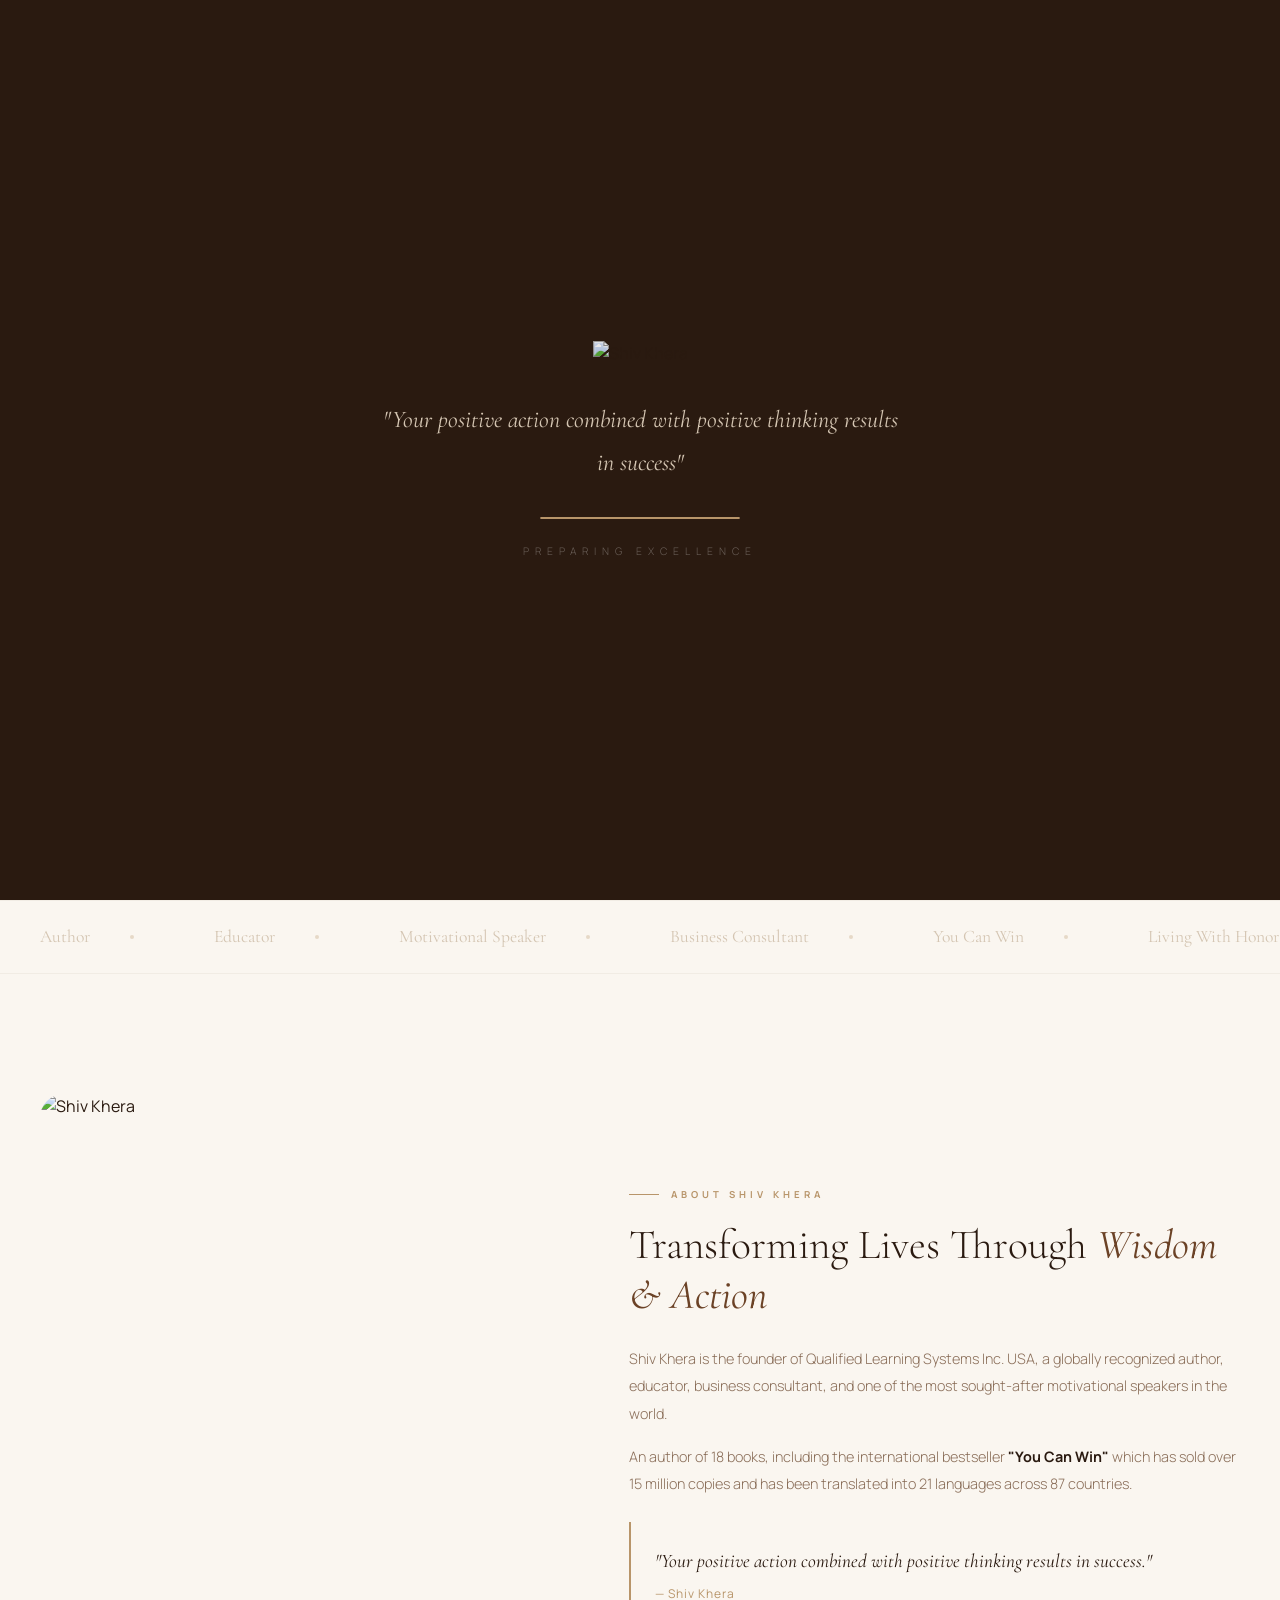
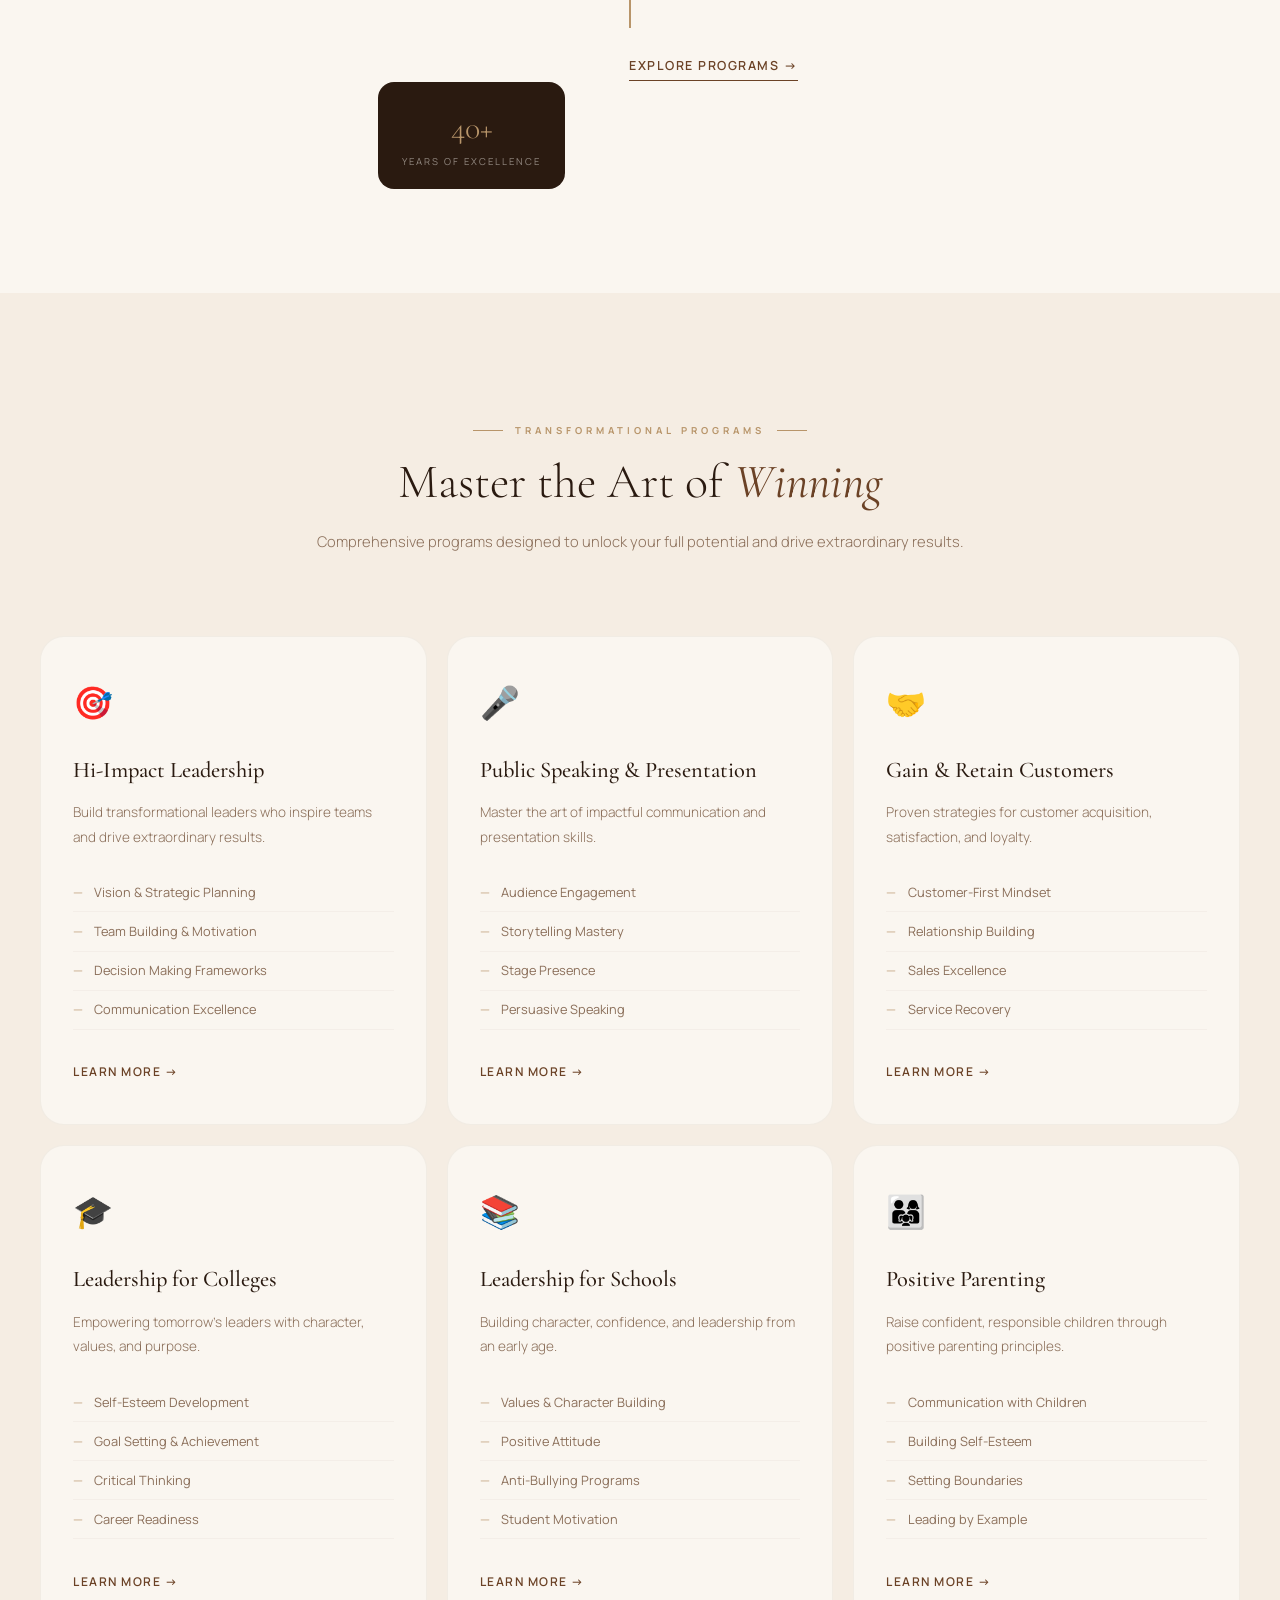
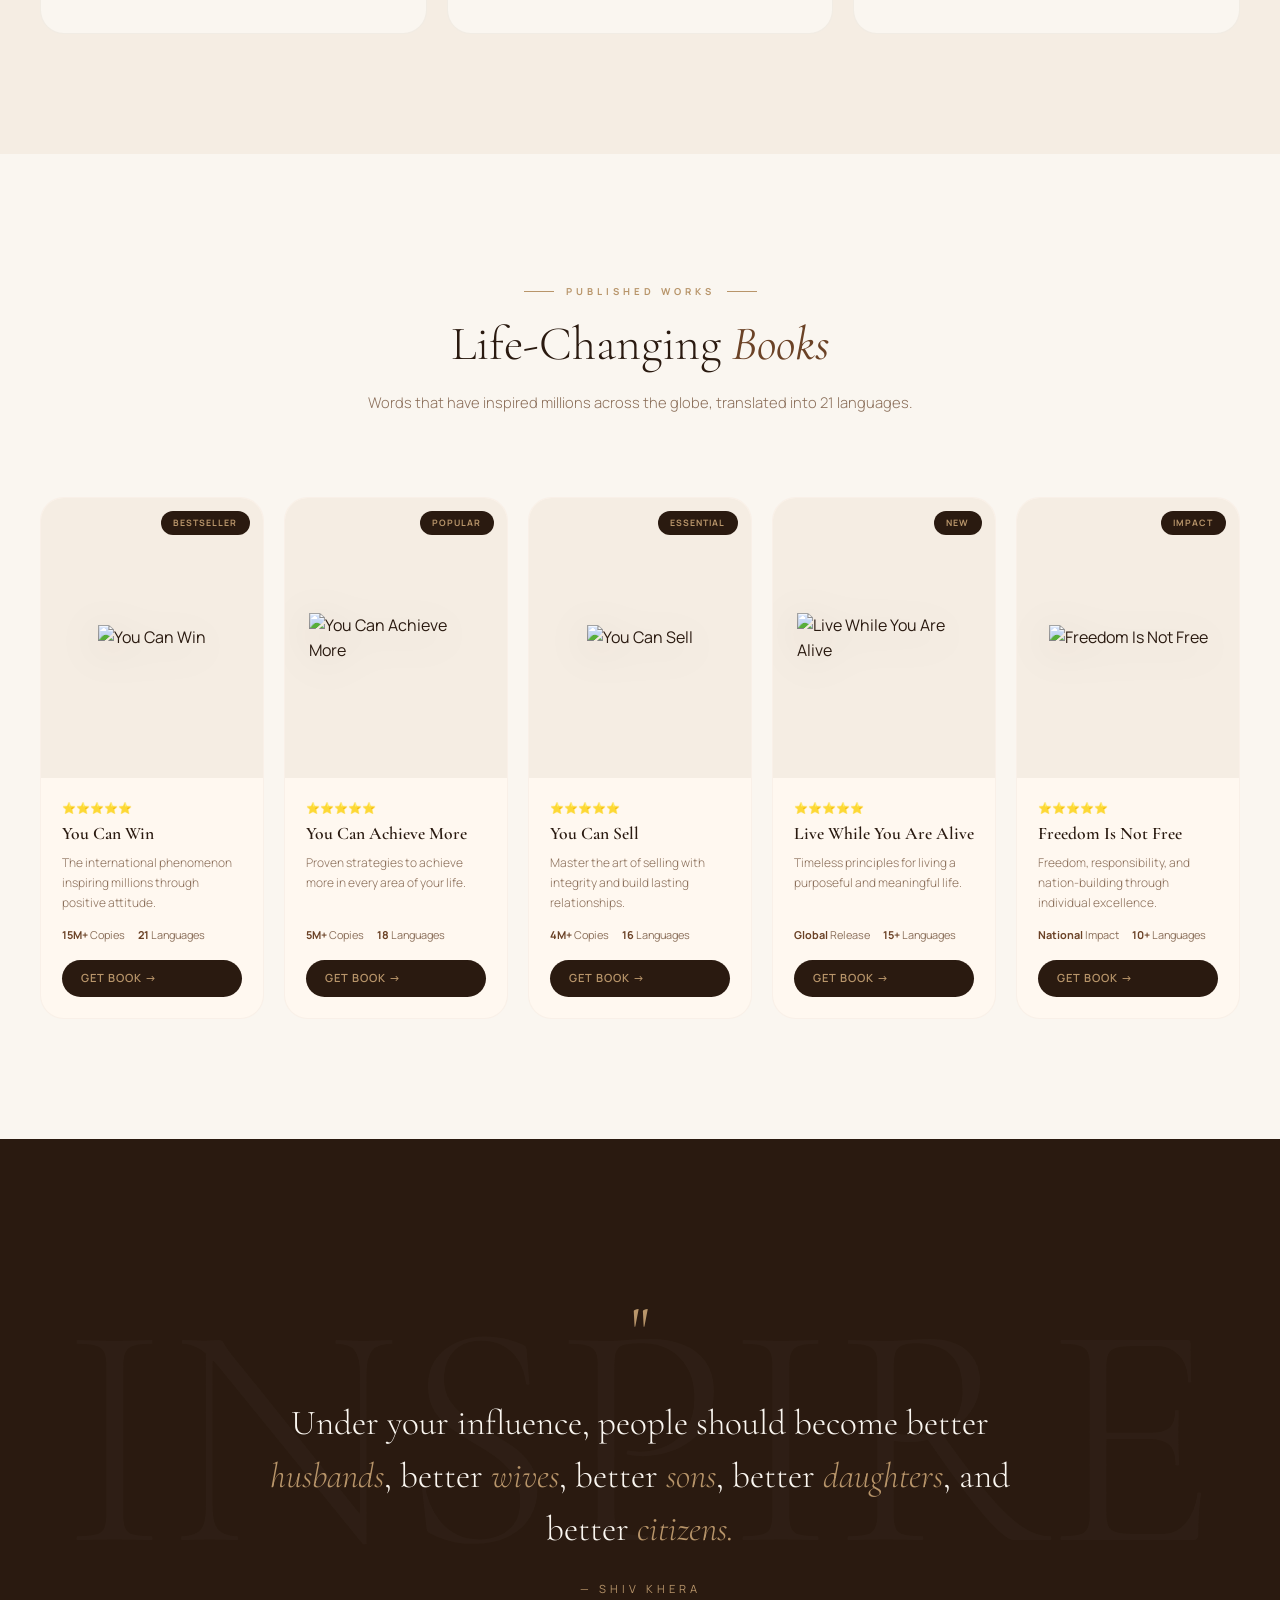
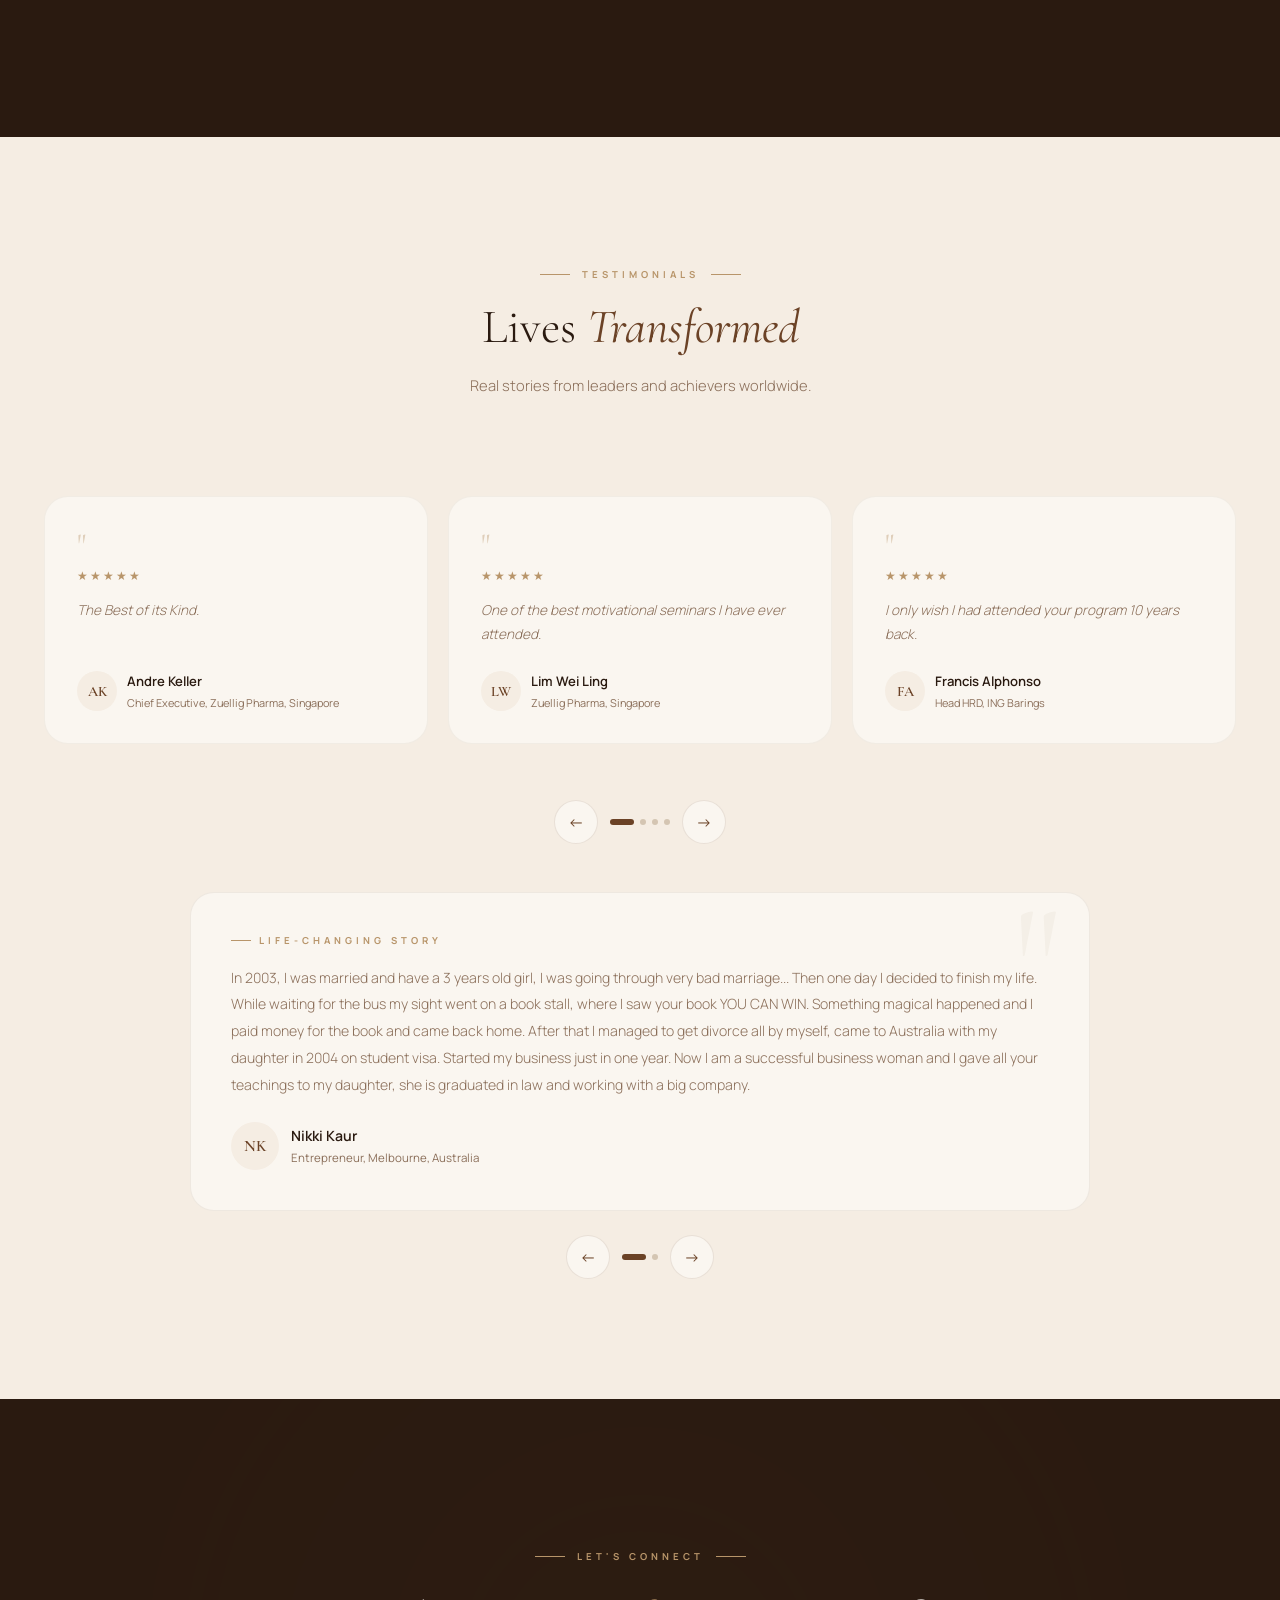
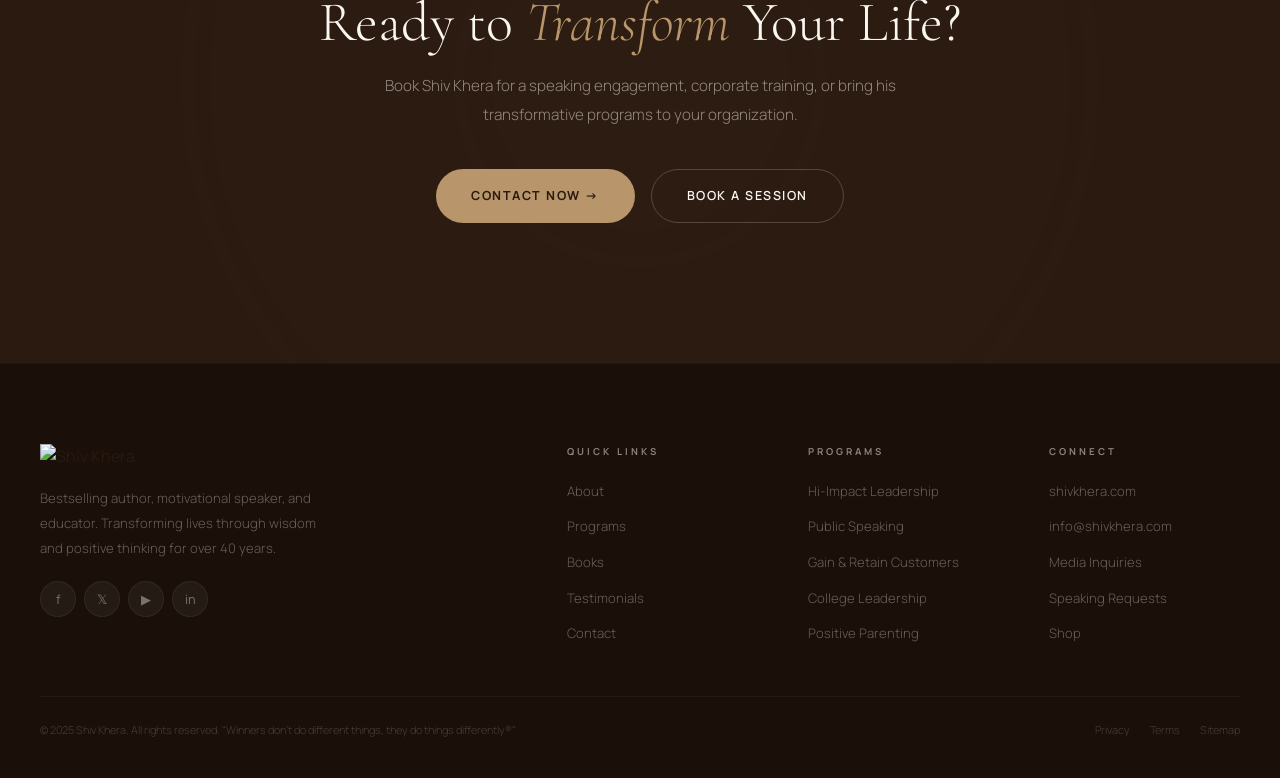
==== index.html @ dc1f29fc "Create index.html" ====
<!DOCTYPE html>
<html lang="en">
<head>
    <title>Shiv Khera - Transform Your Future</title>
    <meta charset="UTF-8">
    <meta name="viewport" content="width=device-width, initial-scale=1.0">
    <link href="https://fonts.googleapis.com/css2?family=Cormorant+Garamond:ital,wght@0,300;0,400;0,500;0,600;0,700;1,300;1,400;1,500&family=Manrope:wght@200;300;400;500;600;700;800&display=swap" rel="stylesheet">
<style>
*{margin:0;padding:0;box-sizing:border-box}
:root{
    --cream:#FAF6F0;--warm-white:#FFF8F0;--ivory:#F5EDE3;
    --tan:#E8DDD0;--sand:#D4C5B2;--caramel:#B8956A;
    --gold:#C9A96E;--copper:#A0744F;--chocolate:#6B4226;
    --dark-choc:#3D2517;--espresso:#2A1A10;--black-bean:#1A0F09;
    --text-dark:#2A1A10;--text-mid:#6B4226;--text-light:#8B6F5A;
    --accent:#C9A96E;
    --radius-sm:8px;--radius-md:16px;--radius-lg:24px;--radius-xl:40px
}
html{scroll-behavior:smooth}
body{font-family:'Manrope',sans-serif;background:var(--cream);color:var(--text-dark);overflow-x:hidden;line-height:1.6;-webkit-font-smoothing:antialiased}
::selection{background:rgba(107,66,38,.2);color:var(--espresso)}
::-webkit-scrollbar{width:6px}
::-webkit-scrollbar-track{background:var(--cream)}
::-webkit-scrollbar-thumb{background:var(--sand);border-radius:3px}
::-webkit-scrollbar-thumb:hover{background:var(--caramel)}

/* LOADING */
.loading-screen{position:fixed;top:0;left:0;width:100%;height:100vh;background:var(--espresso);display:flex;align-items:center;justify-content:center;z-index:99999;transition:opacity 1s ease .5s, visibility 1s ease .5s}
.loading-screen.done{opacity:0;visibility:hidden}
.loading-content{text-align:center;max-width:600px;padding:2rem}
.loading-logo{margin-bottom:2rem;opacity:.9}
.loading-logo img{height:50px}
.loading-quote{font-family:'Cormorant Garamond',serif;font-size:clamp(1rem,2.5vw,1.5rem);font-weight:400;color:var(--sand);font-style:italic;line-height:1.8;margin-bottom:2rem;min-height:3rem;transition:opacity .3s}
.loading-bar-wrap{width:200px;height:2px;background:rgba(255,255,255,.1);border-radius:10px;overflow:hidden;margin:0 auto 1.5rem}
.loading-bar{height:100%;background:var(--caramel);width:0%;border-radius:10px;transition:width 5s cubic-bezier(.4,0,.2,1)}
.loading-label{font-size:.65rem;color:rgba(255,255,255,.3);letter-spacing:6px;text-transform:uppercase;font-weight:300}

/* SCROLL PROGRESS */
.scroll-progress{position:fixed;top:0;left:0;height:2px;background:var(--caramel);z-index:100001;width:0%;transition:width .1s}

/* CUSTOM CURSOR */
.cursor-ring{width:32px;height:32px;border:1px solid var(--chocolate);border-radius:50%;position:fixed;pointer-events:none;z-index:99997;transition:transform .2s,opacity .2s,border-color .2s;opacity:.5}
.cursor-dot{width:5px;height:5px;background:var(--chocolate);border-radius:50%;position:fixed;pointer-events:none;z-index:99998}
@media(hover:none){.cursor-ring,.cursor-dot{display:none}}

/* HEADER */
header{position:fixed;width:100%;top:0;z-index:10000;padding:0;transition:all .4s}
header.scrolled{background:rgba(250,246,240,.95);backdrop-filter:blur(20px);-webkit-backdrop-filter:blur(20px);border-bottom:1px solid rgba(107,66,38,.08)}
.header-inner{max-width:1400px;margin:0 auto;display:flex;align-items:center;justify-content:space-between;padding:1.2rem 2.5rem;transition:padding .4s}
header.scrolled .header-inner{padding:.8rem 2.5rem}
.logo a{display:flex;align-items:center;text-decoration:none}
.logo img{height:32px;transition:all .3s}
header.scrolled .logo img{height:28px}
.nav-links{display:flex;align-items:center;gap:0}
.nav-link{color:var(--text-dark);text-decoration:none;font-size:.78rem;font-weight:500;letter-spacing:1.5px;text-transform:uppercase;padding:.6rem 1rem;position:relative;transition:all .3s;cursor:pointer;background:none;border:none;font-family:inherit;display:flex;align-items:center;gap:4px}
.nav-link::after{content:'';position:absolute;bottom:0;left:1rem;right:1rem;height:1px;background:var(--chocolate);transform:scaleX(0);transition:transform .3s;transform-origin:left}
.nav-link:hover{color:var(--chocolate)}
.nav-link:hover::after{transform:scaleX(1)}
.nav-arrow{font-size:.45rem;transition:transform .3s;opacity:.5}
.nav-item{position:relative}
.nav-item.dd-open .nav-arrow{transform:rotate(180deg)}
.nav-item.dd-open .nav-link{color:var(--chocolate)}

/* Dropdown */
.nav-dropdown{position:absolute;top:100%;left:50%;transform:translateX(-50%) translateY(8px);min-width:240px;background:var(--cream);border:1px solid rgba(107,66,38,.1);border-radius:var(--radius-md);padding:8px;opacity:0;visibility:hidden;pointer-events:none;transition:all .3s;box-shadow:0 20px 60px rgba(42,26,16,.1);z-index:10001}
.nav-dropdown::before{content:'';position:absolute;top:-10px;left:0;width:100%;height:10px}
.nav-item.dd-open>.nav-dropdown{opacity:1;visibility:visible;pointer-events:all;transform:translateX(-50%) translateY(0)}
.dd-link{display:flex;align-items:center;gap:12px;padding:12px 16px;color:var(--text-mid);text-decoration:none;font-size:.82rem;border-radius:10px;transition:all .25s;font-weight:400}
.dd-link:hover{background:rgba(107,66,38,.05);color:var(--espresso);padding-left:20px}
.dd-link-icon{font-size:1rem;width:32px;height:32px;display:flex;align-items:center;justify-content:center;background:rgba(107,66,38,.06);border-radius:8px;flex-shrink:0}
.dd-link-text{display:flex;flex-direction:column}
.dd-link-title{font-weight:600;color:var(--text-dark);font-size:.8rem}
.dd-link-desc{font-size:.65rem;color:var(--text-light);margin-top:2px}
.dd-divider{height:1px;background:rgba(107,66,38,.06);margin:4px 12px}

/* Mega */
.nav-mega{position:fixed;top:60px;left:50%;transform:translateX(-50%) translateY(8px);width:750px;max-width:calc(100vw - 2rem);background:var(--cream);border:1px solid rgba(107,66,38,.08);border-radius:var(--radius-lg);padding:2rem;opacity:0;visibility:hidden;pointer-events:none;transition:all .35s;box-shadow:0 30px 80px rgba(42,26,16,.12);z-index:10001}
.nav-mega::before{content:'';position:absolute;top:-12px;left:0;width:100%;height:12px}
.nav-item.dd-open>.nav-mega{opacity:1;visibility:visible;pointer-events:all;transform:translateX(-50%) translateY(0)}
.mega-grid{display:grid;grid-template-columns:1fr 1fr 1fr;gap:1.5rem}
.mega-col-label{font-size:.6rem;font-weight:700;color:var(--caramel);text-transform:uppercase;letter-spacing:3px;margin-bottom:12px;padding:0 16px}
.mega-cta-box{background:var(--ivory);border-radius:var(--radius-md);padding:1.5rem;display:flex;flex-direction:column;justify-content:center}
.mega-cta-title{font-family:'Cormorant Garamond',serif;font-size:1.1rem;font-weight:600;color:var(--espresso);margin-bottom:.5rem}
.mega-cta-desc{font-size:.72rem;color:var(--text-light);line-height:1.6;margin-bottom:1rem}
.mega-cta-link{color:var(--chocolate);font-size:.75rem;font-weight:600;text-decoration:none;display:inline-flex;align-items:center;gap:6px;transition:gap .3s}
.mega-cta-link:hover{gap:12px}

.header-actions{display:flex;align-items:center;gap:6px}
.header-icon{width:36px;height:36px;border-radius:50%;display:flex;align-items:center;justify-content:center;color:var(--text-dark);text-decoration:none;font-size:.85rem;transition:all .3s;cursor:pointer;background:none;border:none}
.header-icon:hover{background:rgba(107,66,38,.06);color:var(--chocolate)}
.header-btn{padding:.55rem 1.2rem;border-radius:var(--radius-xl);font-weight:600;font-size:.72rem;text-decoration:none;transition:all .3s;letter-spacing:1px;text-transform:uppercase;border:none;cursor:pointer;font-family:inherit}
.header-btn-outline{background:none;color:var(--text-dark);border:1px solid rgba(107,66,38,.2)}
.header-btn-outline:hover{border-color:var(--chocolate);color:var(--chocolate)}
.header-btn-fill{background:var(--espresso);color:var(--cream)}
.header-btn-fill:hover{background:var(--chocolate);transform:translateY(-1px);box-shadow:0 6px 20px rgba(42,26,16,.2)}
.hamburger{width:36px;height:36px;display:none;align-items:center;justify-content:center;cursor:pointer;border:none;background:none;flex-shrink:0;position:relative}
.hamburger span{display:block;width:18px;height:1.5px;background:var(--text-dark);border-radius:2px;transition:all .3s;position:absolute}
.hamburger span:nth-child(1){transform:translateY(-5px)}
.hamburger span:nth-child(3){transform:translateY(5px)}
.hamburger.active span:nth-child(1){transform:rotate(45deg)}
.hamburger.active span:nth-child(2){opacity:0}
.hamburger.active span:nth-child(3){transform:rotate(-45deg)}

@media(max-width:1100px){
    .nav-links{display:none!important}
    .hamburger{display:flex!important}
    .header-btn-outline{display:none}
}
@media(max-width:480px){
    .header-inner{padding:1rem 1.2rem}
    .header-btn-fill{font-size:.65rem;padding:.5rem 1rem}
}

/* MOBILE MENU */
.mobile-menu{position:fixed;top:0;left:0;width:100%;height:100vh;background:var(--cream);z-index:9999;display:none;opacity:0;transition:opacity .4s;overflow-y:auto;padding:100px 2rem 2rem}
.mobile-menu.active{display:block;opacity:1}
.mob-list{list-style:none;max-width:500px;margin:0 auto}
.mob-item{border-bottom:1px solid rgba(107,66,38,.06)}
.mob-link{display:flex;align-items:center;justify-content:space-between;padding:18px 0;color:var(--text-dark);text-decoration:none;font-family:'Cormorant Garamond',serif;font-size:1.6rem;font-weight:500;transition:color .3s;cursor:pointer}
.mob-link:hover{color:var(--chocolate)}
.mob-arrow{font-size:.7rem;color:var(--text-light);transition:transform .3s}
.mob-item.open .mob-arrow{transform:rotate(180deg);color:var(--chocolate)}
.mob-sub{list-style:none;max-height:0;overflow:hidden;transition:max-height .4s;padding-left:.5rem}
.mob-item.open .mob-sub{max-height:600px}
.mob-sub-link{display:flex;align-items:center;gap:10px;padding:10px 0;color:var(--text-light);text-decoration:none;font-size:.9rem;font-family:'Manrope',sans-serif;font-weight:400;transition:all .3s}
.mob-sub-link:hover{color:var(--chocolate);transform:translateX(6px)}
.mob-sub-icon{font-size:1rem;width:28px;text-align:center}
.mob-bottom{max-width:500px;margin:2rem auto 0;display:flex;flex-direction:column;gap:12px}
.mob-auth{display:flex;gap:10px}
.mob-auth .btn-full{flex:1;text-align:center;justify-content:center}

/* HERO */
.hero{min-height:100vh;display:flex;position:relative;overflow:hidden;background:var(--espresso)}
.hero-media{position:absolute;top:0;left:0;width:100%;height:100%;z-index:0}
.hero-media iframe{position:absolute;top:50%;left:50%;width:300vw;height:300vh;transform:translate(-50%,-50%);pointer-events:none}
.hero-overlay{position:absolute;top:0;left:0;width:100%;height:100%;z-index:1}
.hero-overlay-1{background:linear-gradient(180deg,rgba(26,15,9,.3) 0%,rgba(26,15,9,.15) 30%,rgba(26,15,9,.2) 60%,rgba(26,15,9,.65) 85%,rgba(26,15,9,.95) 100%)}
.hero-overlay-2{background:radial-gradient(ellipse at center,transparent 40%,rgba(26,15,9,.2) 100%)}

.hero-content{position:relative;z-index:10;max-width:1400px;width:100%;margin:0 auto;padding:0 2.5rem;display:flex;align-items:flex-end;justify-content:flex-start;padding-bottom:8vh;min-height:100vh}
.hero-text-block{max-width:700px}
.hero-eyebrow{display:inline-flex;align-items:center;gap:10px;margin-bottom:1.5rem;opacity:0;animation:fadeSlide .8s ease forwards .3s}
.hero-eyebrow-line{width:40px;height:1px;background:var(--caramel)}
.hero-eyebrow-text{font-size:.65rem;font-weight:600;letter-spacing:4px;text-transform:uppercase;color:var(--caramel)}
.hero h1{font-family:'Cormorant Garamond',serif;font-size:clamp(2.2rem,5.5vw,4.5rem);font-weight:300;line-height:1.15;color:var(--cream);margin-bottom:1.5rem;opacity:0;animation:fadeSlide .8s ease forwards .5s}
.hero h1 em{font-style:italic;color:var(--caramel);font-weight:400}
.hero-desc{font-size:clamp(.85rem,1.3vw,.95rem);color:rgba(250,246,240,.6);line-height:1.9;margin-bottom:2rem;max-width:500px;opacity:0;animation:fadeSlide .8s ease forwards .7s;font-weight:300}
.hero-cta-row{display:flex;gap:1rem;flex-wrap:wrap;margin-bottom:3rem;opacity:0;animation:fadeSlide .8s ease forwards .9s}
.btn-hero-primary{padding:.9rem 2rem;background:var(--caramel);color:var(--espresso);border-radius:var(--radius-xl);font-weight:600;font-size:.78rem;letter-spacing:1.5px;text-transform:uppercase;text-decoration:none;transition:all .4s;border:none;cursor:pointer;font-family:inherit;display:inline-flex;align-items:center;gap:8px}
.btn-hero-primary:hover{background:var(--cream);transform:translateY(-2px);box-shadow:0 12px 40px rgba(0,0,0,.3)}
.btn-hero-outline{padding:.9rem 2rem;background:none;color:var(--cream);border:1px solid rgba(250,246,240,.25);border-radius:var(--radius-xl);font-weight:500;font-size:.78rem;letter-spacing:1.5px;text-transform:uppercase;text-decoration:none;transition:all .4s;cursor:pointer;font-family:inherit;display:inline-flex;align-items:center;gap:8px}
.btn-hero-outline:hover{border-color:var(--caramel);color:var(--caramel);transform:translateY(-2px)}

.hero-stats-row{display:flex;gap:2.5rem;opacity:0;animation:fadeSlide .8s ease forwards 1.1s}
.hero-stat{text-align:left}
.hero-stat-num{font-family:'Cormorant Garamond',serif;font-size:clamp(1.5rem,3vw,2.2rem);font-weight:300;color:var(--caramel);display:block;line-height:1}
.hero-stat-label{font-size:.65rem;color:rgba(250,246,240,.4);letter-spacing:1px;text-transform:uppercase;font-weight:400;margin-top:4px}
.hero-stat+.hero-stat{padding-left:2.5rem;border-left:1px solid rgba(250,246,240,.1)}

@keyframes fadeSlide{from{opacity:0;transform:translateY(30px)}to{opacity:1;transform:translateY(0)}}

/* MARQUEE */
.marquee-strip{padding:22px 0;border-top:1px solid rgba(107,66,38,.06);border-bottom:1px solid rgba(107,66,38,.06);overflow:hidden;background:var(--cream)}
.marquee-track{display:flex;animation:marqueeScroll 40s linear infinite;width:max-content}
.marquee-word{padding:0 2.5rem;font-family:'Cormorant Garamond',serif;font-size:1.1rem;font-weight:400;color:var(--sand);display:flex;align-items:center;gap:2.5rem;white-space:nowrap;transition:color .3s}
.marquee-word:hover{color:var(--chocolate)}
.marquee-dot{width:4px;height:4px;background:var(--caramel);border-radius:50%;opacity:.3}
@keyframes marqueeScroll{0%{transform:translateX(0)}100%{transform:translateX(-50%)}}

/* SECTION COMMON */
.section{padding:120px 2.5rem;position:relative}
.section-header{text-align:center;max-width:650px;margin:0 auto 5rem}
.section-eyebrow{display:inline-flex;align-items:center;gap:12px;font-size:.6rem;font-weight:700;color:var(--caramel);text-transform:uppercase;letter-spacing:4px;margin-bottom:1rem}
.section-eyebrow-line{width:30px;height:1px;background:var(--caramel)}
.section-title{font-family:'Cormorant Garamond',serif;font-size:clamp(1.8rem,4vw,3rem);font-weight:300;color:var(--text-dark);margin-bottom:1rem;line-height:1.2}
.section-title em{font-style:italic;color:var(--chocolate);font-weight:400}
.section-desc{font-size:.92rem;color:var(--text-light);line-height:1.9;font-weight:300}

/* ABOUT */
.about-section{background:var(--cream)}
.about-grid{max-width:1200px;margin:0 auto;display:grid;grid-template-columns:5fr 6fr;gap:80px;align-items:center}
.about-img-wrap{position:relative}
.about-img{border-radius:var(--radius-lg);overflow:hidden;aspect-ratio:3/4}
.about-img img{width:100%;height:100%;object-fit:cover;object-position:top;transition:transform .6s}
.about-img:hover img{transform:scale(1.03)}
.about-badge{position:absolute;bottom:-16px;right:-16px;background:var(--espresso);color:var(--cream);border-radius:var(--radius-md);padding:20px 24px;text-align:center}
.about-badge-num{font-family:'Cormorant Garamond',serif;font-size:2rem;font-weight:300;color:var(--caramel)}
.about-badge-txt{font-size:.6rem;letter-spacing:2px;text-transform:uppercase;color:rgba(250,246,240,.5);font-weight:400}
.about-eyebrow{display:flex;align-items:center;gap:12px;font-size:.6rem;font-weight:700;color:var(--caramel);text-transform:uppercase;letter-spacing:4px;margin-bottom:1.2rem}
.about-eyebrow-line{width:30px;height:1px;background:var(--caramel)}
.about-heading{font-family:'Cormorant Garamond',serif;font-size:clamp(1.6rem,3.5vw,2.6rem);font-weight:300;color:var(--text-dark);margin-bottom:1.5rem;line-height:1.2}
.about-heading em{font-style:italic;color:var(--chocolate);font-weight:400}
.about-body{font-size:.9rem;color:var(--text-light);line-height:1.9;margin-bottom:1rem;font-weight:300}
.about-quote-block{padding:1.5rem 0 1.5rem 1.5rem;margin:1.5rem 0;border-left:2px solid var(--caramel)}
.about-quote-block p{font-family:'Cormorant Garamond',serif;font-size:1.2rem;font-style:italic;color:var(--text-dark);line-height:1.6;font-weight:400}
.about-quote-block cite{display:block;margin-top:8px;font-size:.75rem;font-style:normal;color:var(--caramel);letter-spacing:1px}
.btn-underline{display:inline-flex;align-items:center;gap:8px;color:var(--chocolate);font-weight:600;font-size:.78rem;letter-spacing:1.5px;text-transform:uppercase;text-decoration:none;position:relative;padding-bottom:4px;border-bottom:1px solid var(--chocolate);transition:all .3s}
.btn-underline:hover{gap:14px;color:var(--caramel);border-color:var(--caramel)}

/* PROGRAMS */
.programs-section{background:var(--ivory)}
.programs-grid{max-width:1200px;margin:0 auto;display:grid;grid-template-columns:repeat(3,1fr);gap:20px}
.program-card{background:var(--cream);padding:2.5rem 2rem;border-radius:var(--radius-lg);border:1px solid rgba(107,66,38,.06);transition:all .5s;position:relative;overflow:hidden}
.program-card::before{content:'';position:absolute;top:0;left:0;width:100%;height:3px;background:var(--caramel);transform:scaleX(0);transition:transform .5s;transform-origin:left}
.program-card:hover{transform:translateY(-8px);box-shadow:0 24px 64px rgba(42,26,16,.08);border-color:rgba(107,66,38,.12)}
.program-card:hover::before{transform:scaleX(1)}
.program-icon{font-size:2rem;margin-bottom:1.5rem}
.program-title{font-family:'Cormorant Garamond',serif;font-size:1.4rem;font-weight:500;color:var(--text-dark);margin-bottom:.8rem}
.program-desc{color:var(--text-light);line-height:1.8;margin-bottom:1.5rem;font-size:.85rem;font-weight:300}
.program-features{list-style:none;margin-bottom:1.8rem}
.program-features li{padding:.55rem 0;color:var(--text-light);font-size:.8rem;display:flex;align-items:center;gap:.7rem;border-bottom:1px solid rgba(107,66,38,.04);font-weight:400}
.program-features li::before{content:'—';color:var(--caramel);font-weight:300}
.btn-card{display:inline-flex;align-items:center;gap:6px;color:var(--chocolate);font-weight:600;font-size:.75rem;letter-spacing:1.5px;text-transform:uppercase;text-decoration:none;transition:all .3s}
.btn-card:hover{gap:12px;color:var(--caramel)}

/* BOOKS */
.books-section{background:var(--cream)}
.books-grid{max-width:1300px;margin:0 auto;display:grid;grid-template-columns:repeat(5,1fr);gap:20px}
.book-card{background:var(--warm-white);border-radius:var(--radius-lg);overflow:hidden;transition:all .5s;border:1px solid rgba(107,66,38,.04);display:flex;flex-direction:column}
.book-card:hover{transform:translateY(-10px);box-shadow:0 30px 70px rgba(42,26,16,.1);border-color:rgba(107,66,38,.1)}
.book-cover{width:100%;height:280px;overflow:hidden;position:relative;background:var(--ivory);display:flex;align-items:center;justify-content:center;padding:1.5rem}
.book-cover img{max-width:100%;max-height:100%;object-fit:contain;transition:transform .5s;filter:drop-shadow(0 8px 20px rgba(42,26,16,.15))}
.book-card:hover .book-cover img{transform:scale(1.06)}
.book-tag{position:absolute;top:.8rem;right:.8rem;background:var(--espresso);color:var(--caramel);padding:.3rem .8rem;border-radius:var(--radius-xl);font-size:.55rem;font-weight:700;letter-spacing:1px;text-transform:uppercase}
.book-info{padding:1.3rem;flex:1;display:flex;flex-direction:column}
.book-stars{margin-bottom:.4rem;font-size:.7rem;color:var(--caramel)}
.book-name{font-family:'Cormorant Garamond',serif;font-size:1.1rem;font-weight:600;color:var(--text-dark);margin-bottom:.4rem;line-height:1.3}
.book-excerpt{color:var(--text-light);line-height:1.7;margin-bottom:.8rem;font-size:.75rem;flex:1;font-weight:300}
.book-stats{display:flex;gap:.8rem;margin-bottom:1rem;font-size:.68rem;color:var(--text-light);flex-wrap:wrap}
.book-stats strong{color:var(--chocolate)}
.btn-book{display:inline-flex;align-items:center;gap:6px;padding:.6rem 1.2rem;border-radius:var(--radius-xl);background:var(--espresso);color:var(--caramel);font-weight:600;font-size:.7rem;letter-spacing:1px;text-transform:uppercase;text-decoration:none;transition:all .3s;border:none;cursor:pointer;font-family:inherit}
.btn-book:hover{background:var(--chocolate);color:var(--cream);transform:translateY(-1px)}

/* QUOTE SECTION */
.quote-section{padding:140px 2.5rem;background:var(--espresso);text-align:center;position:relative;overflow:hidden}
.quote-watermark{position:absolute;top:50%;left:50%;transform:translate(-50%,-50%);font-family:'Cormorant Garamond',serif;font-size:20rem;font-weight:300;color:rgba(250,246,240,.02);pointer-events:none}
.quote-mark{font-family:'Cormorant Garamond',serif;font-size:4rem;color:var(--caramel);opacity:.3;margin-bottom:1rem}
.quote-text{font-family:'Cormorant Garamond',serif;font-size:clamp(1.3rem,3vw,2.2rem);font-weight:300;line-height:1.5;max-width:800px;margin:0 auto 1.5rem;color:var(--cream);position:relative;z-index:2}
.quote-text em{font-style:italic;color:var(--caramel)}
.quote-cite{font-size:.7rem;color:var(--caramel);letter-spacing:4px;text-transform:uppercase;font-weight:400}

/* TESTIMONIALS */
.testimonials-section{background:var(--ivory)}
.testimonials-wrap{max-width:1200px;margin:0 auto}
.t-carousel{position:relative;overflow:hidden;padding:1rem 0}
.t-track{display:flex;transition:transform .6s cubic-bezier(.4,0,.2,1)}
.t-slide{min-width:100%;display:grid;grid-template-columns:repeat(3,1fr);gap:20px;padding:0 4px}
.t-card{background:var(--cream);padding:2rem;border-radius:var(--radius-lg);border:1px solid rgba(107,66,38,.06);transition:all .4s;display:flex;flex-direction:column}
.t-card:hover{border-color:rgba(107,66,38,.12);box-shadow:0 16px 48px rgba(42,26,16,.06)}
.t-quote-mark{font-family:'Cormorant Garamond',serif;font-size:2rem;color:var(--caramel);opacity:.4;margin-bottom:.3rem;line-height:1}
.t-stars{display:flex;gap:2px;margin-bottom:.8rem}
.t-stars span{color:var(--caramel);font-size:.75rem}
.t-body{font-size:.85rem;color:var(--text-light);line-height:1.8;margin-bottom:1.5rem;font-style:italic;font-weight:300;flex:1}
.t-author{display:flex;align-items:center;gap:10px;margin-top:auto}
.t-avatar{width:40px;height:40px;border-radius:50%;background:var(--ivory);display:flex;align-items:center;justify-content:center;font-family:'Cormorant Garamond',serif;font-size:.9rem;font-weight:600;color:var(--chocolate);flex-shrink:0}
.t-name{font-size:.82rem;font-weight:600;color:var(--text-dark)}
.t-role{font-size:.68rem;color:var(--text-light);margin-top:2px}
.carousel-controls{display:flex;justify-content:center;gap:12px;margin-top:2.5rem;align-items:center}
.carousel-btn{width:44px;height:44px;border-radius:50%;background:var(--cream);border:1px solid rgba(107,66,38,.12);color:var(--chocolate);display:flex;align-items:center;justify-content:center;cursor:pointer;transition:all .3s;font-size:1rem;font-family:inherit}
.carousel-btn:hover{background:var(--espresso);color:var(--caramel);border-color:var(--espresso)}
.carousel-dots{display:flex;gap:6px;align-items:center}
.carousel-dot{width:6px;height:6px;border-radius:50%;background:var(--sand);cursor:pointer;transition:all .3s}
.carousel-dot.active{background:var(--chocolate);width:24px;border-radius:3px}

/* FEATURED TESTIMONIAL */
.featured-t{max-width:900px;margin:3rem auto 0;background:var(--cream);border-radius:var(--radius-lg);border:1px solid rgba(107,66,38,.08);padding:2.5rem;position:relative;overflow:hidden}
.featured-t::before{content:'"';position:absolute;top:-10px;right:30px;font-family:'Cormorant Garamond',serif;font-size:10rem;color:rgba(107,66,38,.04);line-height:1;pointer-events:none}
.ft-label{font-size:.6rem;font-weight:700;color:var(--caramel);letter-spacing:4px;text-transform:uppercase;margin-bottom:1rem;display:flex;align-items:center;gap:8px}
.ft-label::before{content:'';width:20px;height:1px;background:var(--caramel)}
.ft-body{font-size:.88rem;color:var(--text-light);line-height:1.9;margin-bottom:1.5rem;font-weight:300;position:relative;z-index:1}
.ft-author{display:flex;align-items:center;gap:12px;position:relative;z-index:1}
.ft-avatar{width:48px;height:48px;border-radius:50%;background:var(--ivory);display:flex;align-items:center;justify-content:center;font-family:'Cormorant Garamond',serif;font-size:1rem;font-weight:600;color:var(--chocolate)}
.ft-name{font-size:.88rem;font-weight:600;color:var(--text-dark)}
.ft-role{font-size:.72rem;color:var(--text-light);margin-top:2px}
.ft-carousel{position:relative;overflow:hidden}
.ft-track{display:flex;transition:transform .6s cubic-bezier(.4,0,.2,1)}
.ft-slide{min-width:100%}

/* CTA */
.cta-section{padding:140px 2.5rem;background:var(--espresso);text-align:center;position:relative;overflow:hidden}
.cta-glow{position:absolute;width:500px;height:500px;border-radius:50%;background:var(--caramel);filter:blur(250px);opacity:.06;top:50%;left:50%;transform:translate(-50%,-50%);pointer-events:none}
.cta-inner{position:relative;z-index:2}
.cta-eyebrow{display:inline-flex;align-items:center;gap:12px;font-size:.6rem;font-weight:700;color:var(--caramel);text-transform:uppercase;letter-spacing:4px;margin-bottom:1.5rem;justify-content:center}
.cta-eyebrow-line{width:30px;height:1px;background:var(--caramel)}
.cta-heading{font-family:'Cormorant Garamond',serif;font-size:clamp(2rem,4.5vw,3.5rem);font-weight:300;color:var(--cream);margin-bottom:1rem;line-height:1.2}
.cta-heading em{font-style:italic;color:var(--caramel)}
.cta-desc{font-size:.95rem;color:rgba(250,246,240,.5);margin-bottom:2.5rem;max-width:520px;margin-left:auto;margin-right:auto;line-height:1.9;font-weight:300}
.cta-btns{display:flex;gap:1rem;justify-content:center;flex-wrap:wrap}
.btn-cta-primary{padding:1rem 2.2rem;background:var(--caramel);color:var(--espresso);border-radius:var(--radius-xl);font-weight:700;font-size:.78rem;letter-spacing:1.5px;text-transform:uppercase;text-decoration:none;transition:all .4s;border:none;cursor:pointer;font-family:inherit;display:inline-flex;align-items:center;gap:8px}
.btn-cta-primary:hover{background:var(--cream);transform:translateY(-2px);box-shadow:0 12px 40px rgba(0,0,0,.3)}
.btn-cta-outline{padding:1rem 2.2rem;background:none;color:var(--cream);border:1px solid rgba(250,246,240,.2);border-radius:var(--radius-xl);font-weight:600;font-size:.78rem;letter-spacing:1.5px;text-transform:uppercase;text-decoration:none;transition:all .4s;cursor:pointer;font-family:inherit;display:inline-flex;align-items:center;gap:8px}
.btn-cta-outline:hover{border-color:var(--caramel);color:var(--caramel);transform:translateY(-2px)}

/* FOOTER */
footer{background:var(--black-bean);padding:80px 2.5rem 40px;border-top:1px solid rgba(201,169,110,.04)}
.footer-grid{max-width:1200px;margin:0 auto;display:grid;grid-template-columns:2.5fr 1fr 1fr 1fr;gap:50px;margin-bottom:50px}
.footer-brand{max-width:300px}
.footer-logo-img{height:36px;margin-bottom:16px}
.footer-about{font-size:.82rem;color:rgba(250,246,240,.35);line-height:1.9;margin-bottom:20px;font-weight:300}
.footer-social{display:flex;gap:8px}
.footer-social a{width:36px;height:36px;border-radius:50%;background:rgba(250,246,240,.05);display:flex;align-items:center;justify-content:center;color:rgba(250,246,240,.4);text-decoration:none;font-size:.8rem;transition:all .3s;border:1px solid rgba(250,246,240,.06)}
.footer-social a:hover{background:var(--caramel);color:var(--espresso);border-color:var(--caramel)}
.footer-col h4{font-size:.6rem;font-weight:700;color:rgba(250,246,240,.5);letter-spacing:3px;text-transform:uppercase;margin-bottom:18px}
.footer-col ul{list-style:none;display:flex;flex-direction:column;gap:10px}
.footer-col a{color:rgba(250,246,240,.35);text-decoration:none;font-size:.82rem;transition:color .3s;font-weight:300}
.footer-col a:hover{color:var(--caramel)}
.footer-divider{max-width:1200px;margin:0 auto;height:1px;background:rgba(250,246,240,.04);margin-bottom:24px}
.footer-bottom{max-width:1200px;margin:0 auto;display:flex;align-items:center;justify-content:space-between;flex-wrap:wrap;gap:12px}
.footer-bottom p{font-size:.68rem;color:rgba(250,246,240,.2);font-weight:300}
.footer-bottom-links{display:flex;gap:20px}
.footer-bottom-links a{font-size:.68rem;color:rgba(250,246,240,.2);text-decoration:none;transition:color .3s;font-weight:300}
.footer-bottom-links a:hover{color:var(--caramel)}

/* BACK TO TOP */
.back-to-top{position:fixed;bottom:32px;right:32px;width:42px;height:42px;border-radius:50%;background:var(--cream);border:1px solid rgba(107,66,38,.1);color:var(--chocolate);display:flex;align-items:center;justify-content:center;cursor:pointer;z-index:100;opacity:0;visibility:hidden;transition:all .3s;font-size:.9rem;box-shadow:0 4px 16px rgba(42,26,16,.1)}
.back-to-top.visible{opacity:1;visibility:visible}
.back-to-top:hover{background:var(--espresso);color:var(--caramel);border-color:var(--espresso);transform:translateY(-3px)}

/* REVEAL */
.reveal{opacity:0;transform:translateY(40px);transition:all .8s cubic-bezier(.4,0,.2,1)}
.reveal.active{opacity:1;transform:translateY(0)}
.rd1{transition-delay:.1s}.rd2{transition-delay:.2s}.rd3{transition-delay:.3s}

/* RESPONSIVE */
@media(max-width:1200px){.programs-grid{grid-template-columns:repeat(2,1fr)}.books-grid{grid-template-columns:repeat(3,1fr)}.t-slide{grid-template-columns:repeat(2,1fr)}.t-slide .t-card:nth-child(3){display:none}}
@media(max-width:992px){.section{padding:80px 1.5rem}.about-grid{grid-template-columns:1fr;gap:40px}.footer-grid{grid-template-columns:1fr 1fr;gap:30px}.quote-section{padding:80px 1.5rem}.books-grid{grid-template-columns:repeat(2,1fr)}.hero-content{padding:0 1.5rem;padding-bottom:6vh}}
@media(max-width:768px){.programs-grid{grid-template-columns:1fr}.books-grid{grid-template-columns:repeat(2,1fr)}.t-slide{grid-template-columns:1fr}.t-slide .t-card:nth-child(2),.t-slide .t-card:nth-child(3){display:none}.hero-stats-row{flex-wrap:wrap;gap:1.5rem}.hero-stat+.hero-stat{padding-left:0;border-left:none}.footer-grid{grid-template-columns:1fr;gap:24px}.footer-bottom{flex-direction:column;text-align:center}.cta-btns{flex-direction:column;align-items:center}}
@media(max-width:480px){.hero h1{font-size:1.8rem}.hero-cta-row{flex-direction:column;align-items:flex-start}.hero-stats-row{gap:1rem}.books-grid{grid-template-columns:1fr}.hero-content{padding:0 1.2rem;padding-bottom:5vh}.section{padding:60px 1.2rem}.header-inner{padding:1rem 1.2rem}}
</style>
</head>
<body>

<div class="scroll-progress" id="scrollProgress"></div>
<div class="cursor-ring" id="cursorRing"></div>
<div class="cursor-dot" id="cursorDot"></div>

<!-- LOADING -->
<div class="loading-screen" id="loadingScreen">
    <div class="loading-content">
        <div class="loading-logo"><img src="https://shivkhera.com/wp-content/uploads/2024/03/Shiv-Khera-Logo-White-2.png" alt="Shiv Khera"></div>
        <div class="loading-quote" id="loadingQuote">"Winners don't do different things, they do things differently®"</div>
        <div class="loading-bar-wrap"><div class="loading-bar" id="loadingBar"></div></div>
        <div class="loading-label">Preparing Excellence</div>
    </div>
</div>

<!-- HEADER -->
<header id="siteHeader">
    <div class="header-inner">
        <div class="logo"><a href="#"><img src="https://shivkhera.com/wp-content/uploads/2024/03/Shiv-Khera-Logo-White-2.png" alt="Shiv Khera" style="filter:invert(1)"></a></div>
        <nav class="nav-links" id="navLinks">
            <div class="nav-item"><a href="#about" class="nav-link">About</a></div>
            <div class="nav-item" data-dropdown="programs">
                <button class="nav-link">Programs <span class="nav-arrow">▼</span></button>
                <div class="nav-mega">
                    <div class="mega-grid">
                        <div>
                            <div class="mega-col-label">Corporate</div>
                            <a href="#programs" class="dd-link"><span class="dd-link-icon">🎯</span><span class="dd-link-text"><span class="dd-link-title">Hi-Impact Leadership</span><span class="dd-link-desc">Transform organizational leadership</span></span></a>
                            <a href="#programs" class="dd-link"><span class="dd-link-icon">🎤</span><span class="dd-link-text"><span class="dd-link-title">Public Speaking</span><span class="dd-link-desc">Master impactful communication</span></span></a>
                            <a href="#programs" class="dd-link"><span class="dd-link-icon">🤝</span><span class="dd-link-text"><span class="dd-link-title">Gain & Retain Customers</span><span class="dd-link-desc">Customer excellence strategies</span></span></a>
                        </div>
                        <div>
                            <div class="mega-col-label">Education</div>
                            <a href="#programs" class="dd-link"><span class="dd-link-icon">🎓</span><span class="dd-link-text"><span class="dd-link-title">Leadership for Colleges</span><span class="dd-link-desc">Empowering future leaders</span></span></a>
                            <a href="#programs" class="dd-link"><span class="dd-link-icon">📚</span><span class="dd-link-text"><span class="dd-link-title">Leadership for Schools</span><span class="dd-link-desc">Building character early</span></span></a>
                            <a href="#programs" class="dd-link"><span class="dd-link-icon">👨‍👩‍👧</span><span class="dd-link-text"><span class="dd-link-title">Positive Parenting</span><span class="dd-link-desc">Raise confident children</span></span></a>
                        </div>
                        <div class="mega-cta-box">
                            <div class="mega-cta-title">Custom Programs</div>
                            <div class="mega-cta-desc">Tailored programs with 40+ years of proven impact for your organization.</div>
                            <a href="#contact" class="mega-cta-link">Book Consultation →</a>
                        </div>
                    </div>
                </div>
            </div>
            <div class="nav-item"><a href="#programs" class="nav-link">Keynotes</a></div>
            <div class="nav-item"><a href="#contact" class="nav-link">Consulting</a></div>
            <div class="nav-item"><a href="#" class="nav-link">Academy</a></div>
            <div class="nav-item" data-dropdown="media">
                <button class="nav-link">Media <span class="nav-arrow">▼</span></button>
                <div class="nav-dropdown">
                    <a href="#" class="dd-link"><span class="dd-link-icon">📰</span><span class="dd-link-text"><span class="dd-link-title">News</span></span></a>
                    <a href="#" class="dd-link"><span class="dd-link-icon">🎙️</span><span class="dd-link-text"><span class="dd-link-title">Interviews</span></span></a>
                    <a href="#" class="dd-link"><span class="dd-link-icon">📝</span><span class="dd-link-text"><span class="dd-link-title">Articles</span></span></a>
                    <div class="dd-divider"></div>
                    <a href="#" class="dd-link"><span class="dd-link-icon">📅</span><span class="dd-link-text"><span class="dd-link-title">Events</span></span></a>
                </div>
            </div>
            <div class="nav-item" data-dropdown="resources">
                <button class="nav-link">Resources <span class="nav-arrow">▼</span></button>
                <div class="nav-dropdown">
                    <a href="#" class="dd-link"><span class="dd-link-icon">✍️</span><span class="dd-link-text"><span class="dd-link-title">Blogs</span></span></a>
                    <a href="#" class="dd-link"><span class="dd-link-icon">🎬</span><span class="dd-link-text"><span class="dd-link-title">Videos</span></span></a>
                    <a href="#testimonials" class="dd-link"><span class="dd-link-icon">⭐</span><span class="dd-link-text"><span class="dd-link-title">Testimonials</span></span></a>
                </div>
            </div>
            <div class="nav-item"><a href="#books" class="nav-link">Books</a></div>
        </nav>
        <div class="header-actions">
            <a href="#" class="header-icon" title="Shop">🛒</a>
            <a href="#" class="header-btn header-btn-outline">Log In</a>
            <a href="#" class="header-btn header-btn-fill">Sign Up</a>
            <button class="hamburger" id="hamburger"><span></span><span></span><span></span></button>
        </div>
    </div>
</header>

<!-- MOBILE MENU -->
<div class="mobile-menu" id="mobileMenu">
    <ul class="mob-list">
        <li class="mob-item"><a href="#about" class="mob-link">About</a></li>
        <li class="mob-item has-sub"><div class="mob-link" onclick="this.parentElement.classList.toggle('open')">Programs <span class="mob-arrow">▼</span></div><ul class="mob-sub"><li><a href="#programs" class="mob-sub-link"><span class="mob-sub-icon">🎯</span>Hi-Impact Leadership</a></li><li><a href="#programs" class="mob-sub-link"><span class="mob-sub-icon">🎤</span>Public Speaking</a></li><li><a href="#programs" class="mob-sub-link"><span class="mob-sub-icon">🤝</span>Gain & Retain Customers</a></li><li><a href="#programs" class="mob-sub-link"><span class="mob-sub-icon">🎓</span>Leadership for Colleges</a></li><li><a href="#programs" class="mob-sub-link"><span class="mob-sub-icon">📚</span>Leadership for Schools</a></li><li><a href="#programs" class="mob-sub-link"><span class="mob-sub-icon">👨‍👩‍👧</span>Positive Parenting</a></li></ul></li>
        <li class="mob-item"><a href="#programs" class="mob-link">Keynotes</a></li>
        <li class="mob-item"><a href="#contact" class="mob-link">Consulting</a></li>
        <li class="mob-item"><a href="#" class="mob-link">Academy</a></li>
        <li class="mob-item has-sub"><div class="mob-link" onclick="this.parentElement.classList.toggle('open')">Media <span class="mob-arrow">▼</span></div><ul class="mob-sub"><li><a href="#" class="mob-sub-link"><span class="mob-sub-icon">📰</span>News</a></li><li><a href="#" class="mob-sub-link"><span class="mob-sub-icon">🎙️</span>Interviews</a></li><li><a href="#" class="mob-sub-link"><span class="mob-sub-icon">📝</span>Articles</a></li></ul></li>
        <li class="mob-item has-sub"><div class="mob-link" onclick="this.parentElement.classList.toggle('open')">Resources <span class="mob-arrow">▼</span></div><ul class="mob-sub"><li><a href="#" class="mob-sub-link"><span class="mob-sub-icon">✍️</span>Blogs</a></li><li><a href="#" class="mob-sub-link"><span class="mob-sub-icon">🎬</span>Videos</a></li><li><a href="#testimonials" class="mob-sub-link"><span class="mob-sub-icon">⭐</span>Testimonials</a></li></ul></li>
        <li class="mob-item"><a href="#books" class="mob-link">Books</a></li>
        <li class="mob-item"><a href="#" class="mob-link">Shop</a></li>
    </ul>
    <div class="mob-bottom">
        <div class="mob-auth"><a href="#" class="btn-hero-outline btn-full" style="justify-content:center;color:var(--text-dark);border-color:rgba(107,66,38,.2)">Log In</a><a href="#" class="btn-hero-primary btn-full" style="justify-content:center">Sign Up</a></div>
        <a href="#contact" class="btn-hero-primary" style="width:100%;justify-content:center">Contact Us →</a>
    </div>
</div>

<!-- HERO -->
<section class="hero" id="home">
    <div class="hero-media">
        <iframe id="ytPlayer" src="https://www.youtube.com/embed/esCFmO3rllY?autoplay=1&mute=1&controls=0&showinfo=0&rel=0&loop=1&playlist=esCFmO3rllY&start=108&end=642&modestbranding=1&playsinline=1&enablejsapi=1" frameborder="0" allow="autoplay; encrypted-media" allowfullscreen></iframe>
        <div class="hero-overlay hero-overlay-1"></div>
        <div class="hero-overlay hero-overlay-2"></div>
    </div>
    <div class="hero-content">
        <div class="hero-text-block">
            <div class="hero-eyebrow">
                <span class="hero-eyebrow-line"></span>
                <span class="hero-eyebrow-text">International Bestselling Author & Speaker</span>
            </div>
            <h1>Winners don't do <em>different things,</em> they do things <em>differently.</em></h1>
            <p class="hero-desc">Join over 15 million people worldwide who achieved extraordinary success through leadership, positive thinking, and personal excellence.</p>
            <div class="hero-cta-row">
                <a href="#programs" class="btn-hero-primary">Explore Programs →</a>
                <a href="#books" class="btn-hero-outline">View Books 📚</a>
            </div>
            <div class="hero-stats-row">
                <div class="hero-stat"><span class="hero-stat-num" data-count="15">0+</span><span class="hero-stat-label">Million Copies Sold</span></div>
                <div class="hero-stat"><span class="hero-stat-num" data-count="21">0+</span><span class="hero-stat-label">Languages</span></div>
                <div class="hero-stat"><span class="hero-stat-num" data-count="87">0+</span><span class="hero-stat-label">Countries</span></div>
                <div class="hero-stat"><span class="hero-stat-num" data-count="40">0+</span><span class="hero-stat-label">Years of Impact</span></div>
            </div>
        </div>
    </div>
</section>

<!-- MARQUEE -->
<div class="marquee-strip">
    <div class="marquee-track">
        <span class="marquee-word">Author <span class="marquee-dot"></span></span>
        <span class="marquee-word">Educator <span class="marquee-dot"></span></span>
        <span class="marquee-word">Motivational Speaker <span class="marquee-dot"></span></span>
        <span class="marquee-word">Business Consultant <span class="marquee-dot"></span></span>
        <span class="marquee-word">You Can Win <span class="marquee-dot"></span></span>
        <span class="marquee-word">Living With Honor <span class="marquee-dot"></span></span>
        <span class="marquee-word">Freedom Is Not Free <span class="marquee-dot"></span></span>
        <span class="marquee-word">Social Activist <span class="marquee-dot"></span></span>
        <span class="marquee-word">Author <span class="marquee-dot"></span></span>
        <span class="marquee-word">Educator <span class="marquee-dot"></span></span>
        <span class="marquee-word">Motivational Speaker <span class="marquee-dot"></span></span>
        <span class="marquee-word">Business Consultant <span class="marquee-dot"></span></span>
        <span class="marquee-word">You Can Win <span class="marquee-dot"></span></span>
        <span class="marquee-word">Living With Honor <span class="marquee-dot"></span></span>
        <span class="marquee-word">Freedom Is Not Free <span class="marquee-dot"></span></span>
        <span class="marquee-word">Social Activist <span class="marquee-dot"></span></span>
    </div>
</div>

<!-- ABOUT -->
<section class="section about-section" id="about">
    <div class="about-grid">
        <div class="about-img-wrap reveal">
            <div class="about-img">
                <img src="https://shivkhera.com/wp-content/uploads/elementor/thumbs/shiv-khera-about-2-qqbatlmeod2gwdm6h8x8pzb9yk62usbdqa6lu77tpw.jpg" alt="Shiv Khera">
            </div>
            <div class="about-badge">
                <div class="about-badge-num">40+</div>
                <div class="about-badge-txt">Years of Excellence</div>
            </div>
        </div>
        <div class="reveal rd2">
            <div class="about-eyebrow"><span class="about-eyebrow-line"></span>About Shiv Khera</div>
            <h2 class="about-heading">Transforming Lives Through <em>Wisdom & Action</em></h2>
            <p class="about-body">Shiv Khera is the founder of Qualified Learning Systems Inc. USA, a globally recognized author, educator, business consultant, and one of the most sought-after motivational speakers in the world.</p>
            <p class="about-body">An author of 18 books, including the international bestseller <strong style="color:var(--text-dark)">"You Can Win"</strong> which has sold over 15 million copies and has been translated into 21 languages across 87 countries.</p>
            <div class="about-quote-block">
                <p>"Your positive action combined with positive thinking results in success."</p>
                <cite>— Shiv Khera</cite>
            </div>
            <a href="#programs" class="btn-underline">Explore Programs →</a>
        </div>
    </div>
</section>

<!-- PROGRAMS -->
<section class="section programs-section" id="programs">
    <div class="section-header reveal">
        <div class="section-eyebrow"><span class="section-eyebrow-line"></span>Transformational Programs<span class="section-eyebrow-line"></span></div>
        <h2 class="section-title">Master the Art of <em>Winning</em></h2>
        <p class="section-desc">Comprehensive programs designed to unlock your full potential and drive extraordinary results.</p>
    </div>
    <div class="programs-grid">
        <div class="program-card reveal rd1">
            <div class="program-icon">🎯</div>
            <h3 class="program-title">Hi-Impact Leadership</h3>
            <p class="program-desc">Build transformational leaders who inspire teams and drive extraordinary results.</p>
            <ul class="program-features"><li>Vision & Strategic Planning</li><li>Team Building & Motivation</li><li>Decision Making Frameworks</li><li>Communication Excellence</li></ul>
            <a href="#contact" class="btn-card">Learn More →</a>
        </div>
        <div class="program-card reveal rd2">
            <div class="program-icon">🎤</div>
            <h3 class="program-title">Public Speaking & Presentation</h3>
            <p class="program-desc">Master the art of impactful communication and presentation skills.</p>
            <ul class="program-features"><li>Audience Engagement</li><li>Storytelling Mastery</li><li>Stage Presence</li><li>Persuasive Speaking</li></ul>
            <a href="#contact" class="btn-card">Learn More →</a>
        </div>
        <div class="program-card reveal rd3">
            <div class="program-icon">🤝</div>
            <h3 class="program-title">Gain & Retain Customers</h3>
            <p class="program-desc">Proven strategies for customer acquisition, satisfaction, and loyalty.</p>
            <ul class="program-features"><li>Customer-First Mindset</li><li>Relationship Building</li><li>Sales Excellence</li><li>Service Recovery</li></ul>
            <a href="#contact" class="btn-card">Learn More →</a>
        </div>
        <div class="program-card reveal rd1">
            <div class="program-icon">🎓</div>
            <h3 class="program-title">Leadership for Colleges</h3>
            <p class="program-desc">Empowering tomorrow's leaders with character, values, and purpose.</p>
            <ul class="program-features"><li>Self-Esteem Development</li><li>Goal Setting & Achievement</li><li>Critical Thinking</li><li>Career Readiness</li></ul>
            <a href="#contact" class="btn-card">Learn More →</a>
        </div>
        <div class="program-card reveal rd2">
            <div class="program-icon">📚</div>
            <h3 class="program-title">Leadership for Schools</h3>
            <p class="program-desc">Building character, confidence, and leadership from an early age.</p>
            <ul class="program-features"><li>Values & Character Building</li><li>Positive Attitude</li><li>Anti-Bullying Programs</li><li>Student Motivation</li></ul>
            <a href="#contact" class="btn-card">Learn More →</a>
        </div>
        <div class="program-card reveal rd3">
            <div class="program-icon">👨‍👩‍👧</div>
            <h3 class="program-title">Positive Parenting</h3>
            <p class="program-desc">Raise confident, responsible children through positive parenting principles.</p>
            <ul class="program-features"><li>Communication with Children</li><li>Building Self-Esteem</li><li>Setting Boundaries</li><li>Leading by Example</li></ul>
            <a href="#contact" class="btn-card">Learn More →</a>
        </div>
    </div>
</section>

<!-- BOOKS -->
<section class="section books-section" id="books">
    <div class="section-header reveal">
        <div class="section-eyebrow"><span class="section-eyebrow-line"></span>Published Works<span class="section-eyebrow-line"></span></div>
        <h2 class="section-title">Life-Changing <em>Books</em></h2>
        <p class="section-desc">Words that have inspired millions across the globe, translated into 21 languages.</p>
    </div>
    <div class="books-grid">
        <div class="book-card reveal rd1">
            <div class="book-cover"><img src="https://shivkhera.com/wp-content/uploads/2024/03/You-Can-Win-Book-Covers.jpg" alt="You Can Win"><div class="book-tag">Bestseller</div></div>
            <div class="book-info"><div class="book-stars">⭐⭐⭐⭐⭐</div><h3 class="book-name">You Can Win</h3><p class="book-excerpt">The international phenomenon inspiring millions through positive attitude.</p><div class="book-stats"><span><strong>15M+</strong> Copies</span><span><strong>21</strong> Languages</span></div><a href="https://www.amazon.com/You-Can-Win-Winners-Losers/dp/9382951008" target="_blank" class="btn-book">Get Book →</a></div>
        </div>
        <div class="book-card reveal rd2">
            <div class="book-cover"><img src="https://shivkhera.com/wp-content/uploads/2024/03/You-Can-Achieve-Cover-300x300.jpg" alt="You Can Achieve More"><div class="book-tag">Popular</div></div>
            <div class="book-info"><div class="book-stars">⭐⭐⭐⭐⭐</div><h3 class="book-name">You Can Achieve More</h3><p class="book-excerpt">Proven strategies to achieve more in every area of your life.</p><div class="book-stats"><span><strong>5M+</strong> Copies</span><span><strong>18</strong> Languages</span></div><a href="#contact" class="btn-book">Get Book →</a></div>
        </div>
        <div class="book-card reveal rd3">
            <div class="book-cover"><img src="https://shivkhera.com/wp-content/uploads/2024/03/You-Can-Sell-Cover-300x300.jpg" alt="You Can Sell"><div class="book-tag">Essential</div></div>
            <div class="book-info"><div class="book-stars">⭐⭐⭐⭐⭐</div><h3 class="book-name">You Can Sell</h3><p class="book-excerpt">Master the art of selling with integrity and build lasting relationships.</p><div class="book-stats"><span><strong>4M+</strong> Copies</span><span><strong>16</strong> Languages</span></div><a href="#contact" class="btn-book">Get Book →</a></div>
        </div>
        <div class="book-card reveal rd1">
            <div class="book-cover"><img src="https://shivkhera.com/wp-content/uploads/2025/08/LIVE-WHILE-YOURE-ALIVE-BY-MR-SHIVKHERA-BOOK-COVER.png" alt="Live While You Are Alive"><div class="book-tag">New</div></div>
            <div class="book-info"><div class="book-stars">⭐⭐⭐⭐⭐</div><h3 class="book-name">Live While You Are Alive</h3><p class="book-excerpt">Timeless principles for living a purposeful and meaningful life.</p><div class="book-stats"><span><strong>Global</strong> Release</span><span><strong>15+</strong> Languages</span></div><a href="#contact" class="btn-book">Get Book →</a></div>
        </div>
        <div class="book-card reveal rd2">
            <div class="book-cover"><img src="https://m.media-amazon.com/images/I/71bdXNr3-mL._AC_UF1000,1000_QL80_.jpg" alt="Freedom Is Not Free"><div class="book-tag">Impact</div></div>
            <div class="book-info"><div class="book-stars">⭐⭐⭐⭐⭐</div><h3 class="book-name">Freedom Is Not Free</h3><p class="book-excerpt">Freedom, responsibility, and nation-building through individual excellence.</p><div class="book-stats"><span><strong>National</strong> Impact</span><span><strong>10+</strong> Languages</span></div><a href="#contact" class="btn-book">Get Book →</a></div>
        </div>
    </div>
</section>

<!-- QUOTE -->
<section class="quote-section">
    <div class="quote-watermark">INSPIRE</div>
    <div class="quote-mark reveal">"</div>
    <p class="quote-text reveal rd1">Under your influence, people should become better <em>husbands</em>, better <em>wives</em>, better <em>sons</em>, better <em>daughters</em>, and better <em>citizens.</em></p>
    <div class="quote-cite reveal rd2">— Shiv Khera</div>
</section>

<!-- TESTIMONIALS -->
<section class="section testimonials-section" id="testimonials">
    <div class="section-header reveal">
        <div class="section-eyebrow"><span class="section-eyebrow-line"></span>Testimonials<span class="section-eyebrow-line"></span></div>
        <h2 class="section-title">Lives <em>Transformed</em></h2>
        <p class="section-desc">Real stories from leaders and achievers worldwide.</p>
    </div>
    <div class="testimonials-wrap reveal rd1">
        <div class="t-carousel">
            <div class="t-track" id="tTrack">
                <div class="t-slide">
                    <div class="t-card"><div class="t-quote-mark">"</div><div class="t-stars"><span>★</span><span>★</span><span>★</span><span>★</span><span>★</span></div><p class="t-body">The Best of its Kind.</p><div class="t-author"><div class="t-avatar">AK</div><div><div class="t-name">Andre Keller</div><div class="t-role">Chief Executive, Zuellig Pharma, Singapore</div></div></div></div>
                    <div class="t-card"><div class="t-quote-mark">"</div><div class="t-stars"><span>★</span><span>★</span><span>★</span><span>★</span><span>★</span></div><p class="t-body">One of the best motivational seminars I have ever attended.</p><div class="t-author"><div class="t-avatar">LW</div><div><div class="t-name">Lim Wei Ling</div><div class="t-role">Zuellig Pharma, Singapore</div></div></div></div>
                    <div class="t-card"><div class="t-quote-mark">"</div><div class="t-stars"><span>★</span><span>★</span><span>★</span><span>★</span><span>★</span></div><p class="t-body">I only wish I had attended your program 10 years back.</p><div class="t-author"><div class="t-avatar">FA</div><div><div class="t-name">Francis Alphonso</div><div class="t-role">Head HRD, ING Barings</div></div></div></div>
                </div>
                <div class="t-slide">
                    <div class="t-card"><div class="t-quote-mark">"</div><div class="t-stars"><span>★</span><span>★</span><span>★</span><span>★</span><span>★</span></div><p class="t-body">100% return on my investment is an understatement.</p><div class="t-author"><div class="t-avatar">LB</div><div><div class="t-name">Linda Baker</div><div class="t-role">CPA, NJ, USA</div></div></div></div>
                    <div class="t-card"><div class="t-quote-mark">"</div><div class="t-stars"><span>★</span><span>★</span><span>★</span><span>★</span><span>★</span></div><p class="t-body">Shiv has touched my mind and opened my heart to give back to society.</p><div class="t-author"><div class="t-avatar">DT</div><div><div class="t-name">Dr. Timothy Low</div><div class="t-role">CEO, Gleneagles Hospital, Singapore</div></div></div></div>
                    <div class="t-card"><div class="t-quote-mark">"</div><div class="t-stars"><span>★</span><span>★</span><span>★</span><span>★</span><span>★</span></div><p class="t-body">Very self-enriching program.</p><div class="t-author"><div class="t-avatar">GS</div><div><div class="t-name">George Seah</div><div class="t-role">Singapore Armed Forces</div></div></div></div>
                </div>
                <div class="t-slide">
                    <div class="t-card"><div class="t-quote-mark">"</div><div class="t-stars"><span>★</span><span>★</span><span>★</span><span>★</span><span>★</span></div><p class="t-body">The best investment ever made… 3 days of knowledge will take me for another 30 years.</p><div class="t-author"><div class="t-avatar">SK</div><div><div class="t-name">Sanjeev Kumar</div><div class="t-role">Consulting Director, Hewlett Packard</div></div></div></div>
                    <div class="t-card"><div class="t-quote-mark">"</div><div class="t-stars"><span>★</span><span>★</span><span>★</span><span>★</span><span>★</span></div><p class="t-body">The last 3 days were worth a lifetime of knowledge.</p><div class="t-author"><div class="t-avatar">CL</div><div><div class="t-name">Catherine Lim</div><div class="t-role">Director, Lucent Technologies</div></div></div></div>
                    <div class="t-card"><div class="t-quote-mark">"</div><div class="t-stars"><span>★</span><span>★</span><span>★</span><span>★</span><span>★</span></div><p class="t-body">Having been exposed to training programs all over the world, yours was one of the best.</p><div class="t-author"><div class="t-avatar">MS</div><div><div class="t-name">Michael Stier</div><div class="t-role">Director, Lufthansa German Airlines</div></div></div></div>
                </div>
                <div class="t-slide">
                    <div class="t-card"><div class="t-quote-mark">"</div><div class="t-stars"><span>★</span><span>★</span><span>★</span><span>★</span><span>★</span></div><p class="t-body">These 3 days are the best investment I have made in my life.</p><div class="t-author"><div class="t-avatar">JK</div><div><div class="t-name">Jagdish Kini</div><div class="t-role">MD, Wilkinson Sword India</div></div></div></div>
                    <div class="t-card"><div class="t-quote-mark">"</div><div class="t-stars"><span>★</span><span>★</span><span>★</span><span>★</span><span>★</span></div><p class="t-body">The program was brilliant.</p><div class="t-author"><div class="t-avatar">RF</div><div><div class="t-name">Rohan Fernandez</div><div class="t-role">VP, Credit Suisse, Singapore</div></div></div></div>
                    <div class="t-card"><div class="t-quote-mark">"</div><div class="t-stars"><span>★</span><span>★</span><span>★</span><span>★</span><span>★</span></div><p class="t-body">Invaluable to me in my work. Key aspects of great public speaking to practice.</p><div class="t-author"><div class="t-avatar">N</div><div><div class="t-name">Nisha</div><div class="t-role">MD, J. P. Morgan</div></div></div></div>
                </div>
            </div>
        </div>
        <div class="carousel-controls"><button class="carousel-btn" id="prevBtn">←</button><div class="carousel-dots" id="carouselDots"></div><button class="carousel-btn" id="nextBtn">→</button></div>
    </div>

    <!-- Featured Testimonial -->
    <div class="reveal rd2">
        <div class="ft-carousel">
            <div class="ft-track" id="ftTrack">
                <div class="ft-slide">
                    <div class="featured-t">
                        <div class="ft-label">Life-Changing Story</div>
                        <p class="ft-body">In 2003, I was married and have a 3 years old girl, I was going through very bad marriage... Then one day I decided to finish my life. While waiting for the bus my sight went on a book stall, where I saw your book YOU CAN WIN. Something magical happened and I paid money for the book and came back home. After that I managed to get divorce all by myself, came to Australia with my daughter in 2004 on student visa. Started my business just in one year. Now I am a successful business woman and I gave all your teachings to my daughter, she is graduated in law and working with a big company.</p>
                        <div class="ft-author"><div class="ft-avatar">NK</div><div><div class="ft-name">Nikki Kaur</div><div class="ft-role">Entrepreneur, Melbourne, Australia</div></div></div>
                    </div>
                </div>
                <div class="ft-slide">
                    <div class="featured-t">
                        <div class="ft-label">Transformation Story</div>
                        <p class="ft-body">At the age of 41, I was released from a very long prison sentence. I must confess that during the "dark" period of my life in Prison I came across your books which began to shape my thought process, my attitude & my next course of life. Today I run a company that has almost 200 staff of which 80% consist of prisoners, handicap, single mums, senior citizens yet we serve some of the Blue Chip companies in Singapore with high standards of quality.</p>
                        <div class="ft-author"><div class="ft-avatar">AD</div><div><div class="ft-name">Anil David</div><div class="ft-role">Founder/Director, Agape Connecting People Pte Ltd</div></div></div>
                    </div>
                </div>
            </div>
        </div>
        <div class="carousel-controls" style="margin-top:1.5rem"><button class="carousel-btn" id="ftPrevBtn">←</button><div class="carousel-dots" id="ftDots"></div><button class="carousel-btn" id="ftNextBtn">→</button></div>
    </div>
</section>

<!-- CTA -->
<section class="cta-section" id="contact">
    <div class="cta-glow"></div>
    <div class="cta-inner">
        <div class="cta-eyebrow reveal"><span class="cta-eyebrow-line"></span>Let's Connect<span class="cta-eyebrow-line"></span></div>
        <h2 class="cta-heading reveal rd1">Ready to <em>Transform</em> Your Life?</h2>
        <p class="cta-desc reveal rd2">Book Shiv Khera for a speaking engagement, corporate training, or bring his transformative programs to your organization.</p>
        <div class="cta-btns reveal rd3">
            <a href="mailto:info@shivkhera.com" class="btn-cta-primary">Contact Now →</a>
            <a href="#" class="btn-cta-outline">Book a Session</a>
        </div>
    </div>
</section>

<!-- FOOTER -->
<footer>
    <div class="footer-grid">
        <div class="footer-brand">
            <img src="https://shivkhera.com/wp-content/uploads/2024/03/Shiv-Khera-Logo-White-2.png" alt="Shiv Khera" class="footer-logo-img">
            <p class="footer-about">Bestselling author, motivational speaker, and educator. Transforming lives through wisdom and positive thinking for over 40 years.</p>
            <div class="footer-social">
                <a href="https://www.facebook.com/ShivKhera" target="_blank">f</a>
                <a href="https://twitter.com/ShivKhera" target="_blank">𝕏</a>
                <a href="https://www.youtube.com/shivkhera" target="_blank">▶</a>
                <a href="https://www.linkedin.com/in/shivkhera/" target="_blank">in</a>
            </div>
        </div>
        <div class="footer-col"><h4>Quick Links</h4><ul><li><a href="#about">About</a></li><li><a href="#programs">Programs</a></li><li><a href="#books">Books</a></li><li><a href="#testimonials">Testimonials</a></li><li><a href="#contact">Contact</a></li></ul></div>
        <div class="footer-col"><h4>Programs</h4><ul><li><a href="#programs">Hi-Impact Leadership</a></li><li><a href="#programs">Public Speaking</a></li><li><a href="#programs">Gain & Retain Customers</a></li><li><a href="#programs">College Leadership</a></li><li><a href="#programs">Positive Parenting</a></li></ul></div>
        <div class="footer-col"><h4>Connect</h4><ul><li><a href="https://www.shivkhera.com" target="_blank">shivkhera.com</a></li><li><a href="mailto:info@shivkhera.com">info@shivkhera.com</a></li><li><a href="#">Media Inquiries</a></li><li><a href="#">Speaking Requests</a></li><li><a href="#">Shop</a></li></ul></div>
    </div>
    <div class="footer-divider"></div>
    <div class="footer-bottom">
        <p>© 2025 Shiv Khera. All rights reserved. "Winners don't do different things, they do things differently®"</p>
        <div class="footer-bottom-links"><a href="#">Privacy</a><a href="#">Terms</a><a href="#">Sitemap</a></div>
    </div>
</footer>

<button class="back-to-top" id="backToTop" onclick="window.scrollTo({top:0,behavior:'smooth'})">↑</button>

<script>
// Loading
const quotes=['"Winners don\'t do different things, they do things differently®"','"Your positive action combined with positive thinking results in success"','"Success is not an accident. It is the result of your attitude"','"Confidence comes from being prepared"','"Winners see the gain; losers see the pain"'];
const ls=document.getElementById('loadingScreen'),lb=document.getElementById('loadingBar'),lq=document.getElementById('loadingQuote');
document.body.style.overflow='hidden';
setTimeout(()=>{lb.style.width='100%'},100);
let qi=0;const qInt=setInterval(()=>{qi=(qi+1)%quotes.length;lq.style.opacity='0';setTimeout(()=>{lq.textContent=quotes[qi];lq.style.opacity='1'},300)},2000);
setTimeout(()=>{clearInterval(qInt);ls.classList.add('done');document.body.style.overflow='auto'},5000);

// Custom Cursor
const cr=document.getElementById('cursorRing'),cd=document.getElementById('cursorDot');
let mx=0,my=0,fx=0,fy=0;
document.addEventListener('mousemove',e=>{mx=e.clientX;my=e.clientY;cd.style.left=mx-2.5+'px';cd.style.top=my-2.5+'px'});
function ac(){fx+=(mx-fx)*.08;fy+=(my-fy)*.08;cr.style.left=fx-16+'px';cr.style.top=fy-16+'px';requestAnimationFrame(ac)}ac();
document.querySelectorAll('a,button,.program-card,.book-card,.t-card,.btn-underline,.btn-card,.dd-link,.nav-link').forEach(el=>{el.addEventListener('mouseenter',()=>{cr.style.transform='scale(2)';cr.style.opacity='.3'});el.addEventListener('mouseleave',()=>{cr.style.transform='scale(1)';cr.style.opacity='.5'})});
if('ontouchstart'in window){cr.style.display='none';cd.style.display='none'}

// Scroll Progress
window.addEventListener('scroll',()=>{const h=document.documentElement;document.getElementById('scrollProgress').style.width=(h.scrollTop/(h.scrollHeight-h.clientHeight))*100+'%'});

// Header scroll
const header=document.getElementById('siteHeader');
window.addEventListener('scroll',()=>{header.classList.toggle('scrolled',window.scrollY>50)});

// Dropdowns
(function(){
    const items=document.querySelectorAll('.nav-item[data-dropdown]');
    let timer=null;
    items.forEach(item=>{
        const btn=item.querySelector('.nav-link');
        const dd=item.querySelector('.nav-dropdown,.nav-mega');
        btn.addEventListener('click',e=>{e.preventDefault();e.stopPropagation();if(item.classList.contains('dd-open')){close(item)}else{closeAll();open(item)}});
        item.addEventListener('mouseenter',()=>clearTimeout(timer));
        item.addEventListener('mouseleave',()=>{timer=setTimeout(()=>close(item),250)});
        if(dd){dd.addEventListener('mouseenter',()=>clearTimeout(timer));dd.addEventListener('mouseleave',()=>{timer=setTimeout(()=>close(item),250)})}
    });
    function open(i){i.classList.add('dd-open')}
    function close(i){i.classList.remove('dd-open')}
    function closeAll(){items.forEach(i=>i.classList.remove('dd-open'))}
    document.addEventListener('click',e=>{if(!e.target.closest('.nav-item[data-dropdown]'))closeAll()});
    document.addEventListener('keydown',e=>{if(e.key==='Escape')closeAll()});
    document.querySelectorAll('.dd-link,.mega-cta-link').forEach(l=>{l.addEventListener('click',()=>setTimeout(closeAll,50))});
})();

// Hamburger
const ham=document.getElementById('hamburger'),mm=document.getElementById('mobileMenu');
ham.addEventListener('click',()=>{ham.classList.toggle('active');mm.classList.toggle('active');document.body.style.overflow=mm.classList.contains('active')?'hidden':'auto'});
document.querySelectorAll('.mob-sub-link,.mob-item:not(.has-sub) .mob-link,.mob-bottom a').forEach(l=>{l.addEventListener('click',()=>{ham.classList.remove('active');mm.classList.remove('active');document.body.style.overflow='auto'})});

// Reveal on scroll
const revs=document.querySelectorAll('.reveal');
function chkReveal(){revs.forEach(el=>{if(el.getBoundingClientRect().top<window.innerHeight-60)el.classList.add('active')})}
window.addEventListener('scroll',chkReveal);window.addEventListener('load',chkReveal);

// Back to top
const btt=document.getElementById('backToTop');
window.addEventListener('scroll',()=>{btt.classList.toggle('visible',window.scrollY>500)});

// Counter animation
function animCounters(){document.querySelectorAll('[data-count]').forEach(c=>{const t=parseInt(c.getAttribute('data-count'));if(c.getBoundingClientRect().top<window.innerHeight&&!c.classList.contains('counted')){c.classList.add('counted');let cur=0;const inc=t/60;const tmr=setInterval(()=>{cur+=inc;if(cur>=t){cur=t;clearInterval(tmr)}c.textContent=Math.floor(cur)+'+'},25)}})}
window.addEventListener('scroll',animCounters);window.addEventListener('load',()=>setTimeout(animCounters,5500));

// Smooth scroll
document.querySelectorAll('a[href^="#"]').forEach(a=>{a.addEventListener('click',function(e){e.preventDefault();const t=document.querySelector(this.getAttribute('href'));if(t)t.scrollIntoView({behavior:'smooth',block:'start'})})});

// YouTube
(function(){var t=document.createElement('script');t.src="https://www.youtube.com/iframe_api";document.getElementsByTagName('script')[0].parentNode.insertBefore(t,document.getElementsByTagName('script')[0]);window.onYouTubeIframeAPIReady=function(){new YT.Player('ytPlayer',{events:{'onStateChange':function(e){if(e.data===YT.PlayerState.ENDED){e.target.seekTo(108);e.target.playVideo()}},'onReady':function(e){e.target.mute();e.target.playVideo()}}})}})();

// Carousel
class Carousel{constructor(t,p,n,d,a=true,i=5000){this.track=document.getElementById(t);if(!this.track)return;this.slides=this.track.children;this.total=this.slides.length;this.cur=0;this.auto=a;this.int=i;this.timer=null;document.getElementById(p).addEventListener('click',()=>{this.prev();this.reset()});document.getElementById(n).addEventListener('click',()=>{this.next();this.reset()});const dc=document.getElementById(d);for(let j=0;j<this.total;j++){const dot=document.createElement('div');dot.classList.add('carousel-dot');if(!j)dot.classList.add('active');dot.addEventListener('click',()=>{this.goTo(j);this.reset()});dc.appendChild(dot)}this.dots=dc.querySelectorAll('.carousel-dot');let sx=0;this.track.addEventListener('touchstart',e=>{sx=e.touches[0].clientX});this.track.addEventListener('touchend',e=>{const diff=sx-e.changedTouches[0].clientX;if(Math.abs(diff)>50){diff>0?this.next():this.prev();this.reset()}});if(this.auto)this.start()}goTo(i){this.cur=i;this.track.style.transform=`translateX(-${i*100}%)`;this.dots.forEach((d,j)=>d.classList.toggle('active',j===i))}next(){this.goTo((this.cur+1)%this.total)}prev(){this.goTo((this.cur-1+this.total)%this.total)}start(){this.timer=setInterval(()=>this.next(),this.int)}reset(){clearInterval(this.timer);if(this.auto)this.start()}}
setTimeout(()=>{new Carousel('tTrack','prevBtn','nextBtn','carouselDots',true,5000);new Carousel('ftTrack','ftPrevBtn','ftNextBtn','ftDots',true,8000)},100);
</script>
</body>
</html>
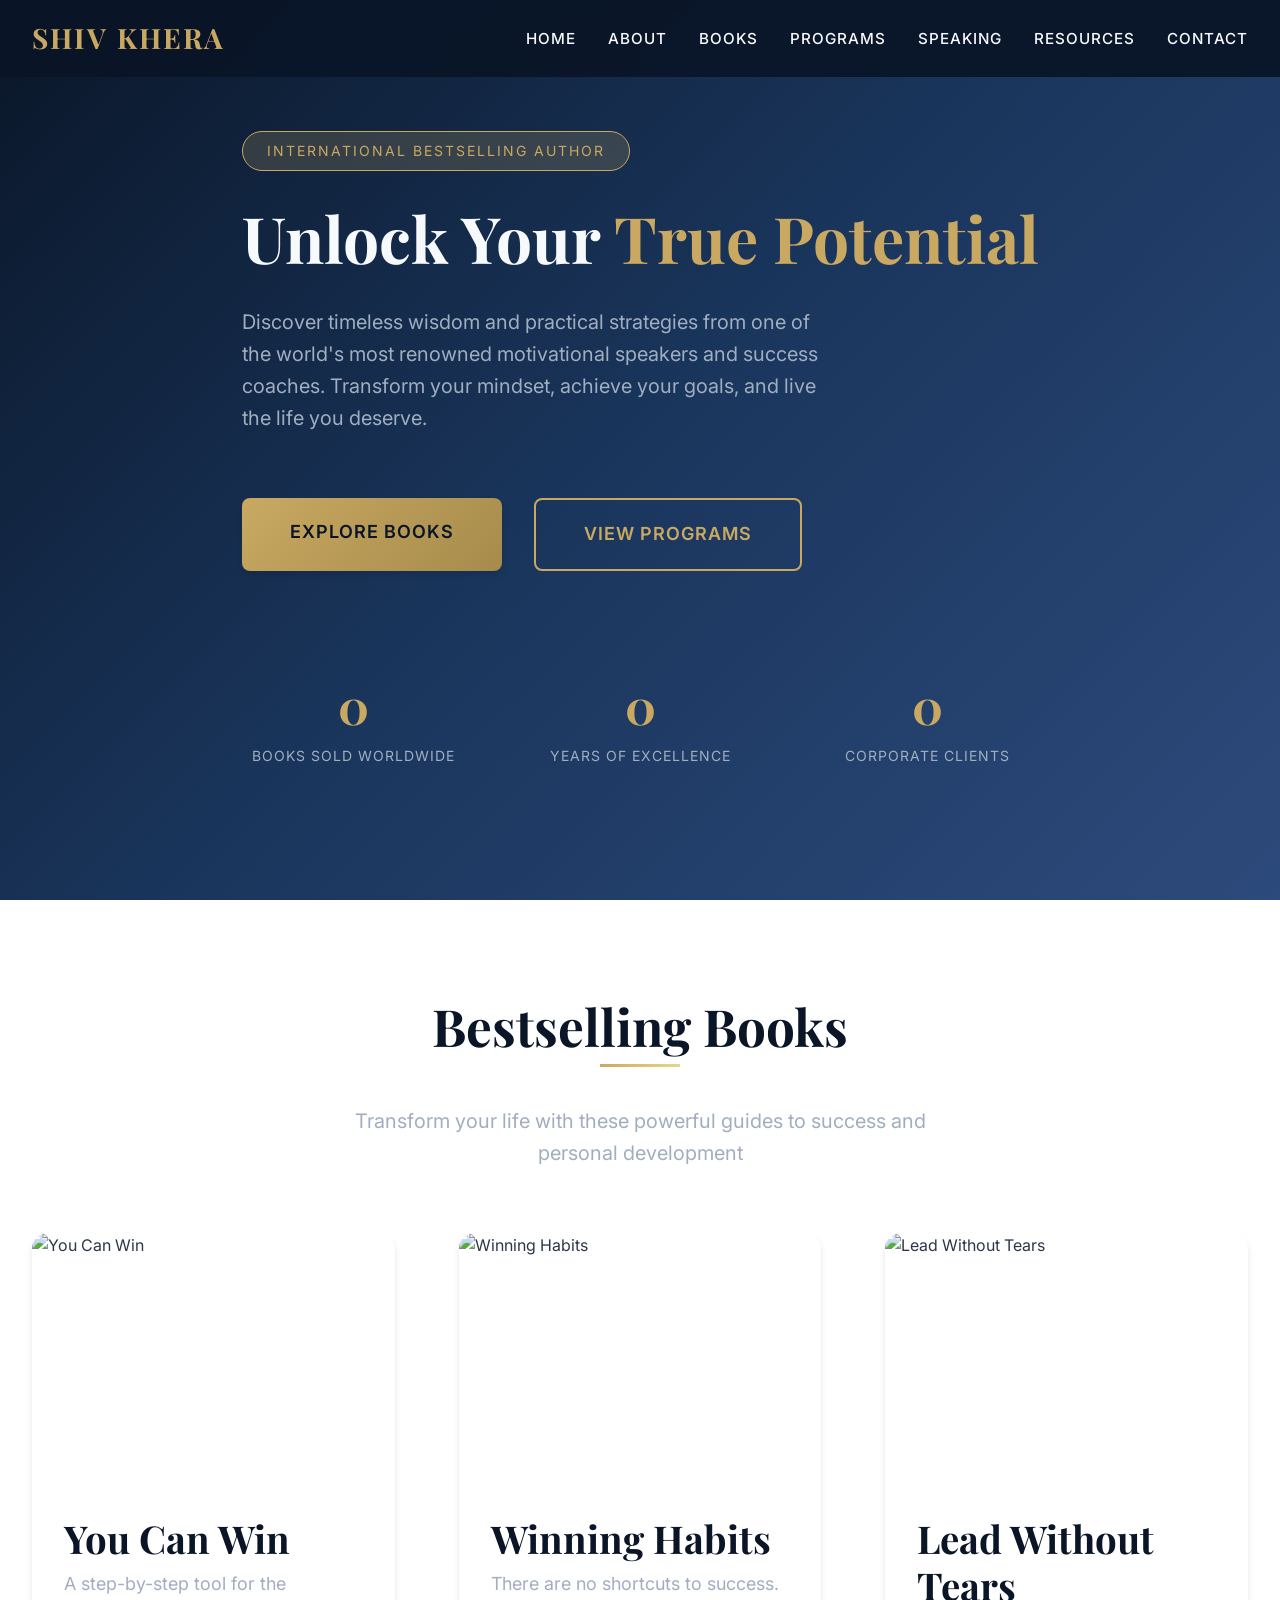
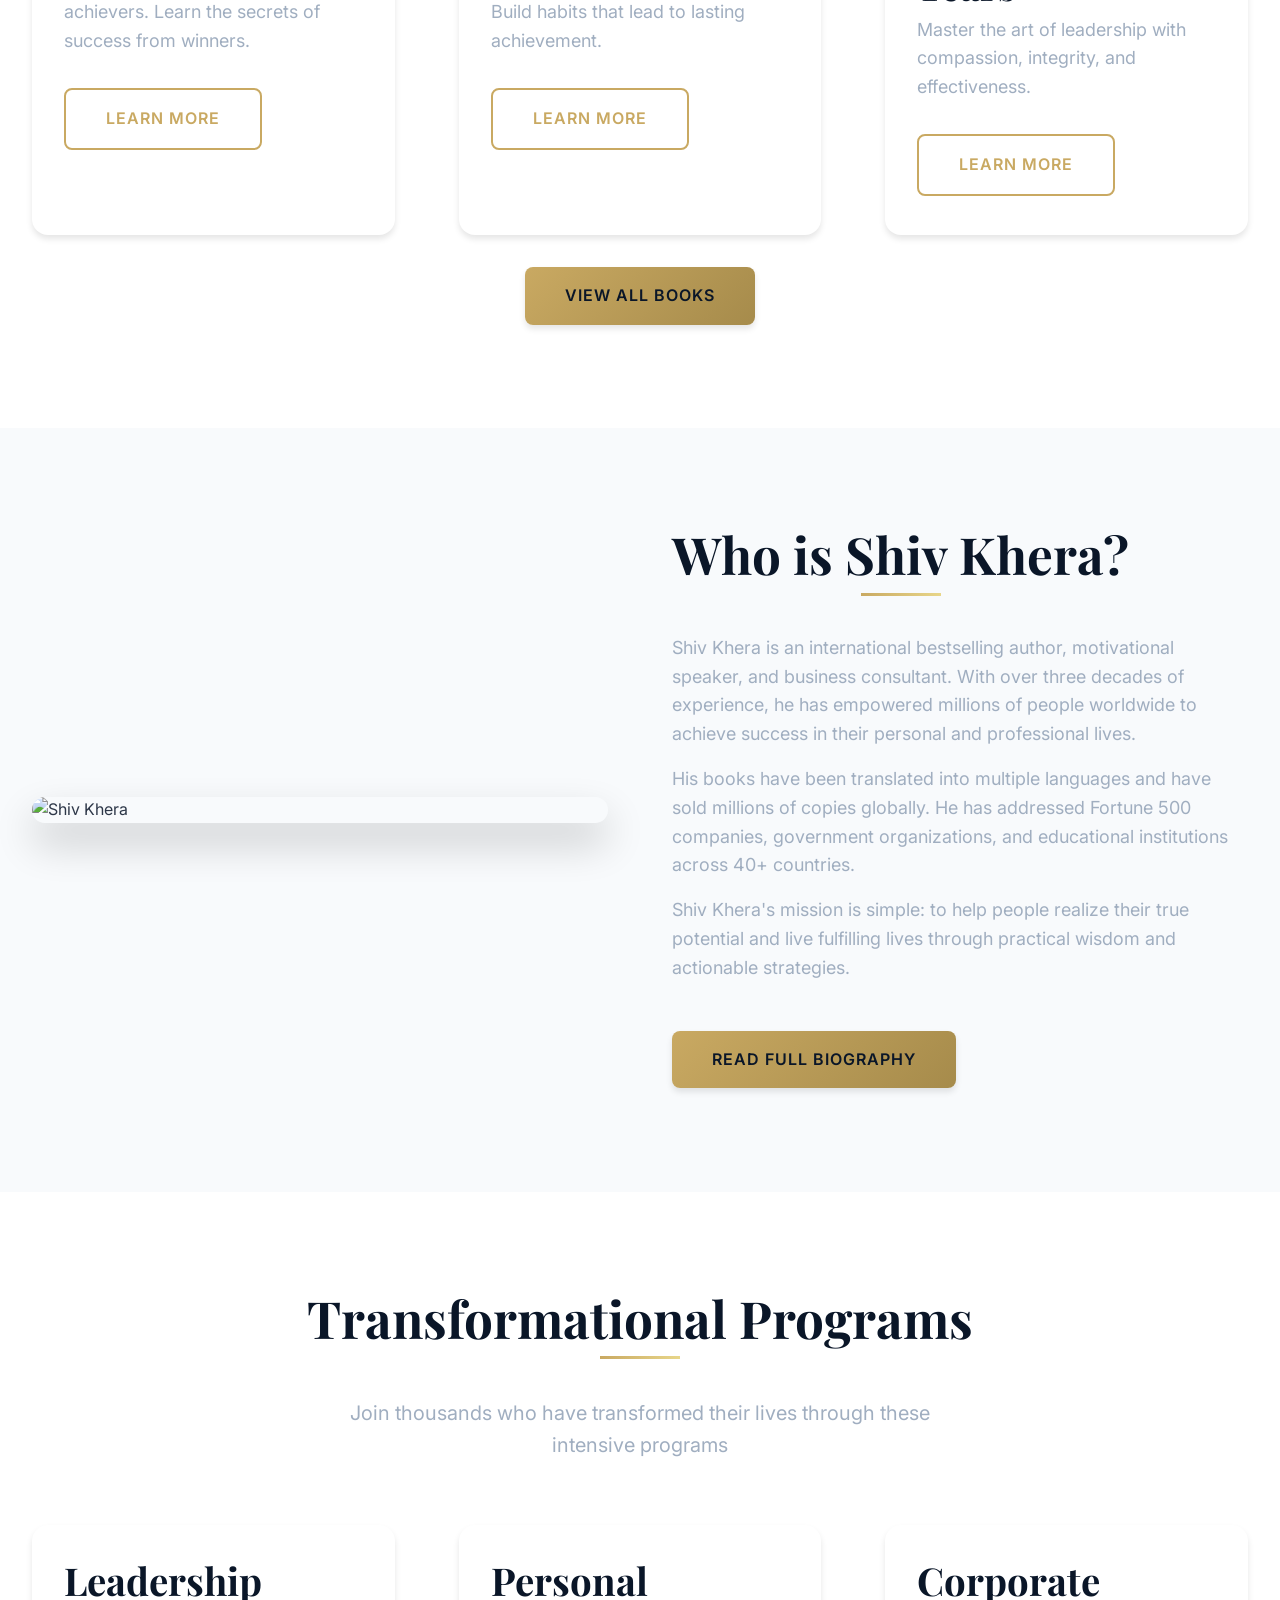
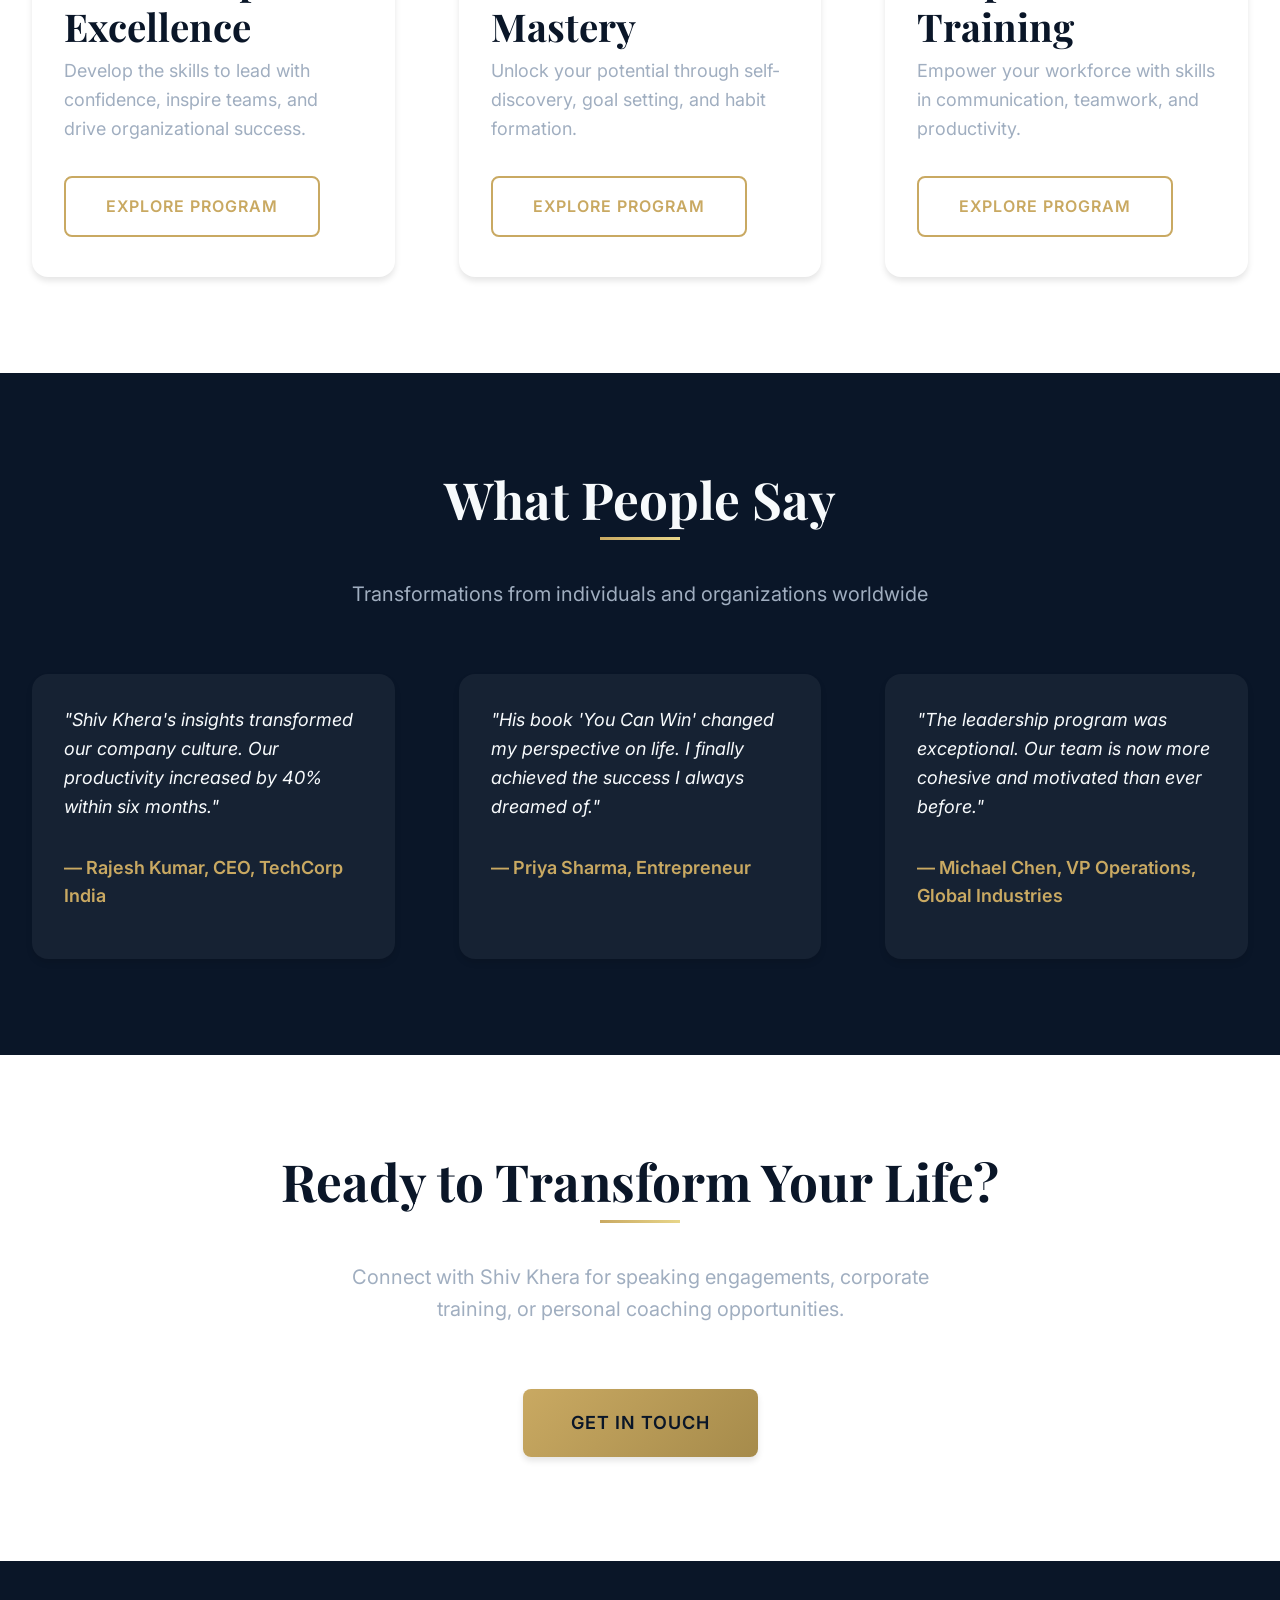
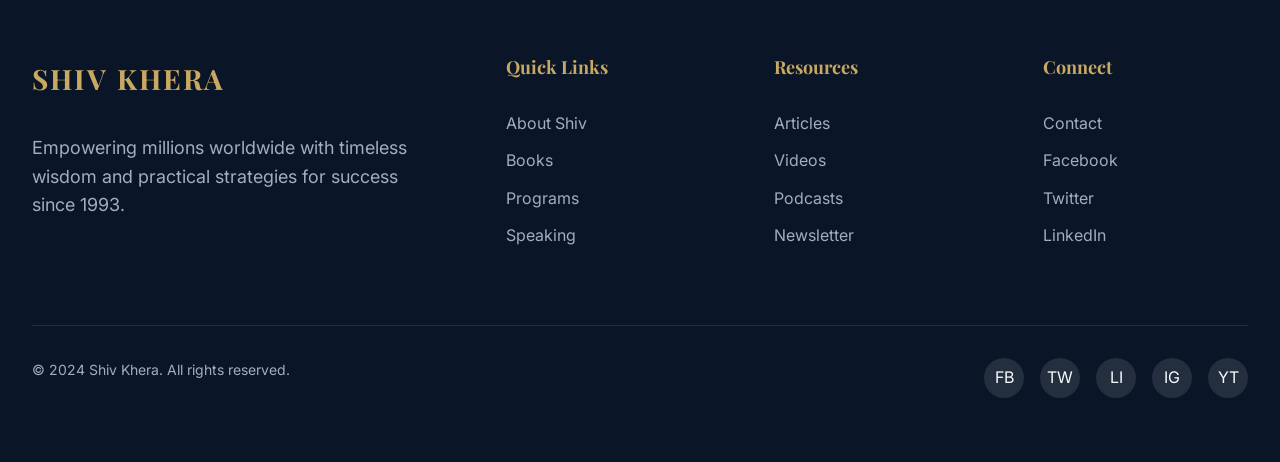
==== commit afdb7843: "update branch" ====
--- a/index.html
+++ b/index.html
@@ -1,769 +1,296 @@
 <!DOCTYPE html>
 <html lang="en">
 <head>
-    <title>Shiv Khera - Transform Your Future</title>
     <meta charset="UTF-8">
     <meta name="viewport" content="width=device-width, initial-scale=1.0">
-    <link href="https://fonts.googleapis.com/css2?family=Cormorant+Garamond:ital,wght@0,300;0,400;0,500;0,600;0,700;1,300;1,400;1,500&family=Manrope:wght@200;300;400;500;600;700;800&display=swap" rel="stylesheet">
-<style>
-*{margin:0;padding:0;box-sizing:border-box}
-:root{
-    --cream:#FAF6F0;--warm-white:#FFF8F0;--ivory:#F5EDE3;
-    --tan:#E8DDD0;--sand:#D4C5B2;--caramel:#B8956A;
-    --gold:#C9A96E;--copper:#A0744F;--chocolate:#6B4226;
-    --dark-choc:#3D2517;--espresso:#2A1A10;--black-bean:#1A0F09;
-    --text-dark:#2A1A10;--text-mid:#6B4226;--text-light:#8B6F5A;
-    --accent:#C9A96E;
-    --radius-sm:8px;--radius-md:16px;--radius-lg:24px;--radius-xl:40px
-}
-html{scroll-behavior:smooth}
-body{font-family:'Manrope',sans-serif;background:var(--cream);color:var(--text-dark);overflow-x:hidden;line-height:1.6;-webkit-font-smoothing:antialiased}
-::selection{background:rgba(107,66,38,.2);color:var(--espresso)}
-::-webkit-scrollbar{width:6px}
-::-webkit-scrollbar-track{background:var(--cream)}
-::-webkit-scrollbar-thumb{background:var(--sand);border-radius:3px}
-::-webkit-scrollbar-thumb:hover{background:var(--caramel)}
-
-/* LOADING */
-.loading-screen{position:fixed;top:0;left:0;width:100%;height:100vh;background:var(--espresso);display:flex;align-items:center;justify-content:center;z-index:99999;transition:opacity 1s ease .5s, visibility 1s ease .5s}
-.loading-screen.done{opacity:0;visibility:hidden}
-.loading-content{text-align:center;max-width:600px;padding:2rem}
-.loading-logo{margin-bottom:2rem;opacity:.9}
-.loading-logo img{height:50px}
-.loading-quote{font-family:'Cormorant Garamond',serif;font-size:clamp(1rem,2.5vw,1.5rem);font-weight:400;color:var(--sand);font-style:italic;line-height:1.8;margin-bottom:2rem;min-height:3rem;transition:opacity .3s}
-.loading-bar-wrap{width:200px;height:2px;background:rgba(255,255,255,.1);border-radius:10px;overflow:hidden;margin:0 auto 1.5rem}
-.loading-bar{height:100%;background:var(--caramel);width:0%;border-radius:10px;transition:width 5s cubic-bezier(.4,0,.2,1)}
-.loading-label{font-size:.65rem;color:rgba(255,255,255,.3);letter-spacing:6px;text-transform:uppercase;font-weight:300}
-
-/* SCROLL PROGRESS */
-.scroll-progress{position:fixed;top:0;left:0;height:2px;background:var(--caramel);z-index:100001;width:0%;transition:width .1s}
-
-/* CUSTOM CURSOR */
-.cursor-ring{width:32px;height:32px;border:1px solid var(--chocolate);border-radius:50%;position:fixed;pointer-events:none;z-index:99997;transition:transform .2s,opacity .2s,border-color .2s;opacity:.5}
-.cursor-dot{width:5px;height:5px;background:var(--chocolate);border-radius:50%;position:fixed;pointer-events:none;z-index:99998}
-@media(hover:none){.cursor-ring,.cursor-dot{display:none}}
-
-/* HEADER */
-header{position:fixed;width:100%;top:0;z-index:10000;padding:0;transition:all .4s}
-header.scrolled{background:rgba(250,246,240,.95);backdrop-filter:blur(20px);-webkit-backdrop-filter:blur(20px);border-bottom:1px solid rgba(107,66,38,.08)}
-.header-inner{max-width:1400px;margin:0 auto;display:flex;align-items:center;justify-content:space-between;padding:1.2rem 2.5rem;transition:padding .4s}
-header.scrolled .header-inner{padding:.8rem 2.5rem}
-.logo a{display:flex;align-items:center;text-decoration:none}
-.logo img{height:32px;transition:all .3s}
-header.scrolled .logo img{height:28px}
-.nav-links{display:flex;align-items:center;gap:0}
-.nav-link{color:var(--text-dark);text-decoration:none;font-size:.78rem;font-weight:500;letter-spacing:1.5px;text-transform:uppercase;padding:.6rem 1rem;position:relative;transition:all .3s;cursor:pointer;background:none;border:none;font-family:inherit;display:flex;align-items:center;gap:4px}
-.nav-link::after{content:'';position:absolute;bottom:0;left:1rem;right:1rem;height:1px;background:var(--chocolate);transform:scaleX(0);transition:transform .3s;transform-origin:left}
-.nav-link:hover{color:var(--chocolate)}
-.nav-link:hover::after{transform:scaleX(1)}
-.nav-arrow{font-size:.45rem;transition:transform .3s;opacity:.5}
-.nav-item{position:relative}
-.nav-item.dd-open .nav-arrow{transform:rotate(180deg)}
-.nav-item.dd-open .nav-link{color:var(--chocolate)}
-
-/* Dropdown */
-.nav-dropdown{position:absolute;top:100%;left:50%;transform:translateX(-50%) translateY(8px);min-width:240px;background:var(--cream);border:1px solid rgba(107,66,38,.1);border-radius:var(--radius-md);padding:8px;opacity:0;visibility:hidden;pointer-events:none;transition:all .3s;box-shadow:0 20px 60px rgba(42,26,16,.1);z-index:10001}
-.nav-dropdown::before{content:'';position:absolute;top:-10px;left:0;width:100%;height:10px}
-.nav-item.dd-open>.nav-dropdown{opacity:1;visibility:visible;pointer-events:all;transform:translateX(-50%) translateY(0)}
-.dd-link{display:flex;align-items:center;gap:12px;padding:12px 16px;color:var(--text-mid);text-decoration:none;font-size:.82rem;border-radius:10px;transition:all .25s;font-weight:400}
-.dd-link:hover{background:rgba(107,66,38,.05);color:var(--espresso);padding-left:20px}
-.dd-link-icon{font-size:1rem;width:32px;height:32px;display:flex;align-items:center;justify-content:center;background:rgba(107,66,38,.06);border-radius:8px;flex-shrink:0}
-.dd-link-text{display:flex;flex-direction:column}
-.dd-link-title{font-weight:600;color:var(--text-dark);font-size:.8rem}
-.dd-link-desc{font-size:.65rem;color:var(--text-light);margin-top:2px}
-.dd-divider{height:1px;background:rgba(107,66,38,.06);margin:4px 12px}
-
-/* Mega */
-.nav-mega{position:fixed;top:60px;left:50%;transform:translateX(-50%) translateY(8px);width:750px;max-width:calc(100vw - 2rem);background:var(--cream);border:1px solid rgba(107,66,38,.08);border-radius:var(--radius-lg);padding:2rem;opacity:0;visibility:hidden;pointer-events:none;transition:all .35s;box-shadow:0 30px 80px rgba(42,26,16,.12);z-index:10001}
-.nav-mega::before{content:'';position:absolute;top:-12px;left:0;width:100%;height:12px}
-.nav-item.dd-open>.nav-mega{opacity:1;visibility:visible;pointer-events:all;transform:translateX(-50%) translateY(0)}
-.mega-grid{display:grid;grid-template-columns:1fr 1fr 1fr;gap:1.5rem}
-.mega-col-label{font-size:.6rem;font-weight:700;color:var(--caramel);text-transform:uppercase;letter-spacing:3px;margin-bottom:12px;padding:0 16px}
-.mega-cta-box{background:var(--ivory);border-radius:var(--radius-md);padding:1.5rem;display:flex;flex-direction:column;justify-content:center}
-.mega-cta-title{font-family:'Cormorant Garamond',serif;font-size:1.1rem;font-weight:600;color:var(--espresso);margin-bottom:.5rem}
-.mega-cta-desc{font-size:.72rem;color:var(--text-light);line-height:1.6;margin-bottom:1rem}
-.mega-cta-link{color:var(--chocolate);font-size:.75rem;font-weight:600;text-decoration:none;display:inline-flex;align-items:center;gap:6px;transition:gap .3s}
-.mega-cta-link:hover{gap:12px}
-
-.header-actions{display:flex;align-items:center;gap:6px}
-.header-icon{width:36px;height:36px;border-radius:50%;display:flex;align-items:center;justify-content:center;color:var(--text-dark);text-decoration:none;font-size:.85rem;transition:all .3s;cursor:pointer;background:none;border:none}
-.header-icon:hover{background:rgba(107,66,38,.06);color:var(--chocolate)}
-.header-btn{padding:.55rem 1.2rem;border-radius:var(--radius-xl);font-weight:600;font-size:.72rem;text-decoration:none;transition:all .3s;letter-spacing:1px;text-transform:uppercase;border:none;cursor:pointer;font-family:inherit}
-.header-btn-outline{background:none;color:var(--text-dark);border:1px solid rgba(107,66,38,.2)}
-.header-btn-outline:hover{border-color:var(--chocolate);color:var(--chocolate)}
-.header-btn-fill{background:var(--espresso);color:var(--cream)}
-.header-btn-fill:hover{background:var(--chocolate);transform:translateY(-1px);box-shadow:0 6px 20px rgba(42,26,16,.2)}
-.hamburger{width:36px;height:36px;display:none;align-items:center;justify-content:center;cursor:pointer;border:none;background:none;flex-shrink:0;position:relative}
-.hamburger span{display:block;width:18px;height:1.5px;background:var(--text-dark);border-radius:2px;transition:all .3s;position:absolute}
-.hamburger span:nth-child(1){transform:translateY(-5px)}
-.hamburger span:nth-child(3){transform:translateY(5px)}
-.hamburger.active span:nth-child(1){transform:rotate(45deg)}
-.hamburger.active span:nth-child(2){opacity:0}
-.hamburger.active span:nth-child(3){transform:rotate(-45deg)}
-
-@media(max-width:1100px){
-    .nav-links{display:none!important}
-    .hamburger{display:flex!important}
-    .header-btn-outline{display:none}
-}
-@media(max-width:480px){
-    .header-inner{padding:1rem 1.2rem}
-    .header-btn-fill{font-size:.65rem;padding:.5rem 1rem}
-}
-
-/* MOBILE MENU */
-.mobile-menu{position:fixed;top:0;left:0;width:100%;height:100vh;background:var(--cream);z-index:9999;display:none;opacity:0;transition:opacity .4s;overflow-y:auto;padding:100px 2rem 2rem}
-.mobile-menu.active{display:block;opacity:1}
-.mob-list{list-style:none;max-width:500px;margin:0 auto}
-.mob-item{border-bottom:1px solid rgba(107,66,38,.06)}
-.mob-link{display:flex;align-items:center;justify-content:space-between;padding:18px 0;color:var(--text-dark);text-decoration:none;font-family:'Cormorant Garamond',serif;font-size:1.6rem;font-weight:500;transition:color .3s;cursor:pointer}
-.mob-link:hover{color:var(--chocolate)}
-.mob-arrow{font-size:.7rem;color:var(--text-light);transition:transform .3s}
-.mob-item.open .mob-arrow{transform:rotate(180deg);color:var(--chocolate)}
-.mob-sub{list-style:none;max-height:0;overflow:hidden;transition:max-height .4s;padding-left:.5rem}
-.mob-item.open .mob-sub{max-height:600px}
-.mob-sub-link{display:flex;align-items:center;gap:10px;padding:10px 0;color:var(--text-light);text-decoration:none;font-size:.9rem;font-family:'Manrope',sans-serif;font-weight:400;transition:all .3s}
-.mob-sub-link:hover{color:var(--chocolate);transform:translateX(6px)}
-.mob-sub-icon{font-size:1rem;width:28px;text-align:center}
-.mob-bottom{max-width:500px;margin:2rem auto 0;display:flex;flex-direction:column;gap:12px}
-.mob-auth{display:flex;gap:10px}
-.mob-auth .btn-full{flex:1;text-align:center;justify-content:center}
-
-/* HERO */
-.hero{min-height:100vh;display:flex;position:relative;overflow:hidden;background:var(--espresso)}
-.hero-media{position:absolute;top:0;left:0;width:100%;height:100%;z-index:0}
-.hero-media iframe{position:absolute;top:50%;left:50%;width:300vw;height:300vh;transform:translate(-50%,-50%);pointer-events:none}
-.hero-overlay{position:absolute;top:0;left:0;width:100%;height:100%;z-index:1}
-.hero-overlay-1{background:linear-gradient(180deg,rgba(26,15,9,.3) 0%,rgba(26,15,9,.15) 30%,rgba(26,15,9,.2) 60%,rgba(26,15,9,.65) 85%,rgba(26,15,9,.95) 100%)}
-.hero-overlay-2{background:radial-gradient(ellipse at center,transparent 40%,rgba(26,15,9,.2) 100%)}
-
-.hero-content{position:relative;z-index:10;max-width:1400px;width:100%;margin:0 auto;padding:0 2.5rem;display:flex;align-items:flex-end;justify-content:flex-start;padding-bottom:8vh;min-height:100vh}
-.hero-text-block{max-width:700px}
-.hero-eyebrow{display:inline-flex;align-items:center;gap:10px;margin-bottom:1.5rem;opacity:0;animation:fadeSlide .8s ease forwards .3s}
-.hero-eyebrow-line{width:40px;height:1px;background:var(--caramel)}
-.hero-eyebrow-text{font-size:.65rem;font-weight:600;letter-spacing:4px;text-transform:uppercase;color:var(--caramel)}
-.hero h1{font-family:'Cormorant Garamond',serif;font-size:clamp(2.2rem,5.5vw,4.5rem);font-weight:300;line-height:1.15;color:var(--cream);margin-bottom:1.5rem;opacity:0;animation:fadeSlide .8s ease forwards .5s}
-.hero h1 em{font-style:italic;color:var(--caramel);font-weight:400}
-.hero-desc{font-size:clamp(.85rem,1.3vw,.95rem);color:rgba(250,246,240,.6);line-height:1.9;margin-bottom:2rem;max-width:500px;opacity:0;animation:fadeSlide .8s ease forwards .7s;font-weight:300}
-.hero-cta-row{display:flex;gap:1rem;flex-wrap:wrap;margin-bottom:3rem;opacity:0;animation:fadeSlide .8s ease forwards .9s}
-.btn-hero-primary{padding:.9rem 2rem;background:var(--caramel);color:var(--espresso);border-radius:var(--radius-xl);font-weight:600;font-size:.78rem;letter-spacing:1.5px;text-transform:uppercase;text-decoration:none;transition:all .4s;border:none;cursor:pointer;font-family:inherit;display:inline-flex;align-items:center;gap:8px}
-.btn-hero-primary:hover{background:var(--cream);transform:translateY(-2px);box-shadow:0 12px 40px rgba(0,0,0,.3)}
-.btn-hero-outline{padding:.9rem 2rem;background:none;color:var(--cream);border:1px solid rgba(250,246,240,.25);border-radius:var(--radius-xl);font-weight:500;font-size:.78rem;letter-spacing:1.5px;text-transform:uppercase;text-decoration:none;transition:all .4s;cursor:pointer;font-family:inherit;display:inline-flex;align-items:center;gap:8px}
-.btn-hero-outline:hover{border-color:var(--caramel);color:var(--caramel);transform:translateY(-2px)}
-
-.hero-stats-row{display:flex;gap:2.5rem;opacity:0;animation:fadeSlide .8s ease forwards 1.1s}
-.hero-stat{text-align:left}
-.hero-stat-num{font-family:'Cormorant Garamond',serif;font-size:clamp(1.5rem,3vw,2.2rem);font-weight:300;color:var(--caramel);display:block;line-height:1}
-.hero-stat-label{font-size:.65rem;color:rgba(250,246,240,.4);letter-spacing:1px;text-transform:uppercase;font-weight:400;margin-top:4px}
-.hero-stat+.hero-stat{padding-left:2.5rem;border-left:1px solid rgba(250,246,240,.1)}
-
-@keyframes fadeSlide{from{opacity:0;transform:translateY(30px)}to{opacity:1;transform:translateY(0)}}
-
-/* MARQUEE */
-.marquee-strip{padding:22px 0;border-top:1px solid rgba(107,66,38,.06);border-bottom:1px solid rgba(107,66,38,.06);overflow:hidden;background:var(--cream)}
-.marquee-track{display:flex;animation:marqueeScroll 40s linear infinite;width:max-content}
-.marquee-word{padding:0 2.5rem;font-family:'Cormorant Garamond',serif;font-size:1.1rem;font-weight:400;color:var(--sand);display:flex;align-items:center;gap:2.5rem;white-space:nowrap;transition:color .3s}
-.marquee-word:hover{color:var(--chocolate)}
-.marquee-dot{width:4px;height:4px;background:var(--caramel);border-radius:50%;opacity:.3}
-@keyframes marqueeScroll{0%{transform:translateX(0)}100%{transform:translateX(-50%)}}
-
-/* SECTION COMMON */
-.section{padding:120px 2.5rem;position:relative}
-.section-header{text-align:center;max-width:650px;margin:0 auto 5rem}
-.section-eyebrow{display:inline-flex;align-items:center;gap:12px;font-size:.6rem;font-weight:700;color:var(--caramel);text-transform:uppercase;letter-spacing:4px;margin-bottom:1rem}
-.section-eyebrow-line{width:30px;height:1px;background:var(--caramel)}
-.section-title{font-family:'Cormorant Garamond',serif;font-size:clamp(1.8rem,4vw,3rem);font-weight:300;color:var(--text-dark);margin-bottom:1rem;line-height:1.2}
-.section-title em{font-style:italic;color:var(--chocolate);font-weight:400}
-.section-desc{font-size:.92rem;color:var(--text-light);line-height:1.9;font-weight:300}
-
-/* ABOUT */
-.about-section{background:var(--cream)}
-.about-grid{max-width:1200px;margin:0 auto;display:grid;grid-template-columns:5fr 6fr;gap:80px;align-items:center}
-.about-img-wrap{position:relative}
-.about-img{border-radius:var(--radius-lg);overflow:hidden;aspect-ratio:3/4}
-.about-img img{width:100%;height:100%;object-fit:cover;object-position:top;transition:transform .6s}
-.about-img:hover img{transform:scale(1.03)}
-.about-badge{position:absolute;bottom:-16px;right:-16px;background:var(--espresso);color:var(--cream);border-radius:var(--radius-md);padding:20px 24px;text-align:center}
-.about-badge-num{font-family:'Cormorant Garamond',serif;font-size:2rem;font-weight:300;color:var(--caramel)}
-.about-badge-txt{font-size:.6rem;letter-spacing:2px;text-transform:uppercase;color:rgba(250,246,240,.5);font-weight:400}
-.about-eyebrow{display:flex;align-items:center;gap:12px;font-size:.6rem;font-weight:700;color:var(--caramel);text-transform:uppercase;letter-spacing:4px;margin-bottom:1.2rem}
-.about-eyebrow-line{width:30px;height:1px;background:var(--caramel)}
-.about-heading{font-family:'Cormorant Garamond',serif;font-size:clamp(1.6rem,3.5vw,2.6rem);font-weight:300;color:var(--text-dark);margin-bottom:1.5rem;line-height:1.2}
-.about-heading em{font-style:italic;color:var(--chocolate);font-weight:400}
-.about-body{font-size:.9rem;color:var(--text-light);line-height:1.9;margin-bottom:1rem;font-weight:300}
-.about-quote-block{padding:1.5rem 0 1.5rem 1.5rem;margin:1.5rem 0;border-left:2px solid var(--caramel)}
-.about-quote-block p{font-family:'Cormorant Garamond',serif;font-size:1.2rem;font-style:italic;color:var(--text-dark);line-height:1.6;font-weight:400}
-.about-quote-block cite{display:block;margin-top:8px;font-size:.75rem;font-style:normal;color:var(--caramel);letter-spacing:1px}
-.btn-underline{display:inline-flex;align-items:center;gap:8px;color:var(--chocolate);font-weight:600;font-size:.78rem;letter-spacing:1.5px;text-transform:uppercase;text-decoration:none;position:relative;padding-bottom:4px;border-bottom:1px solid var(--chocolate);transition:all .3s}
-.btn-underline:hover{gap:14px;color:var(--caramel);border-color:var(--caramel)}
-
-/* PROGRAMS */
-.programs-section{background:var(--ivory)}
-.programs-grid{max-width:1200px;margin:0 auto;display:grid;grid-template-columns:repeat(3,1fr);gap:20px}
-.program-card{background:var(--cream);padding:2.5rem 2rem;border-radius:var(--radius-lg);border:1px solid rgba(107,66,38,.06);transition:all .5s;position:relative;overflow:hidden}
-.program-card::before{content:'';position:absolute;top:0;left:0;width:100%;height:3px;background:var(--caramel);transform:scaleX(0);transition:transform .5s;transform-origin:left}
-.program-card:hover{transform:translateY(-8px);box-shadow:0 24px 64px rgba(42,26,16,.08);border-color:rgba(107,66,38,.12)}
-.program-card:hover::before{transform:scaleX(1)}
-.program-icon{font-size:2rem;margin-bottom:1.5rem}
-.program-title{font-family:'Cormorant Garamond',serif;font-size:1.4rem;font-weight:500;color:var(--text-dark);margin-bottom:.8rem}
-.program-desc{color:var(--text-light);line-height:1.8;margin-bottom:1.5rem;font-size:.85rem;font-weight:300}
-.program-features{list-style:none;margin-bottom:1.8rem}
-.program-features li{padding:.55rem 0;color:var(--text-light);font-size:.8rem;display:flex;align-items:center;gap:.7rem;border-bottom:1px solid rgba(107,66,38,.04);font-weight:400}
-.program-features li::before{content:'—';color:var(--caramel);font-weight:300}
-.btn-card{display:inline-flex;align-items:center;gap:6px;color:var(--chocolate);font-weight:600;font-size:.75rem;letter-spacing:1.5px;text-transform:uppercase;text-decoration:none;transition:all .3s}
-.btn-card:hover{gap:12px;color:var(--caramel)}
-
-/* BOOKS */
-.books-section{background:var(--cream)}
-.books-grid{max-width:1300px;margin:0 auto;display:grid;grid-template-columns:repeat(5,1fr);gap:20px}
-.book-card{background:var(--warm-white);border-radius:var(--radius-lg);overflow:hidden;transition:all .5s;border:1px solid rgba(107,66,38,.04);display:flex;flex-direction:column}
-.book-card:hover{transform:translateY(-10px);box-shadow:0 30px 70px rgba(42,26,16,.1);border-color:rgba(107,66,38,.1)}
-.book-cover{width:100%;height:280px;overflow:hidden;position:relative;background:var(--ivory);display:flex;align-items:center;justify-content:center;padding:1.5rem}
-.book-cover img{max-width:100%;max-height:100%;object-fit:contain;transition:transform .5s;filter:drop-shadow(0 8px 20px rgba(42,26,16,.15))}
-.book-card:hover .book-cover img{transform:scale(1.06)}
-.book-tag{position:absolute;top:.8rem;right:.8rem;background:var(--espresso);color:var(--caramel);padding:.3rem .8rem;border-radius:var(--radius-xl);font-size:.55rem;font-weight:700;letter-spacing:1px;text-transform:uppercase}
-.book-info{padding:1.3rem;flex:1;display:flex;flex-direction:column}
-.book-stars{margin-bottom:.4rem;font-size:.7rem;color:var(--caramel)}
-.book-name{font-family:'Cormorant Garamond',serif;font-size:1.1rem;font-weight:600;color:var(--text-dark);margin-bottom:.4rem;line-height:1.3}
-.book-excerpt{color:var(--text-light);line-height:1.7;margin-bottom:.8rem;font-size:.75rem;flex:1;font-weight:300}
-.book-stats{display:flex;gap:.8rem;margin-bottom:1rem;font-size:.68rem;color:var(--text-light);flex-wrap:wrap}
-.book-stats strong{color:var(--chocolate)}
-.btn-book{display:inline-flex;align-items:center;gap:6px;padding:.6rem 1.2rem;border-radius:var(--radius-xl);background:var(--espresso);color:var(--caramel);font-weight:600;font-size:.7rem;letter-spacing:1px;text-transform:uppercase;text-decoration:none;transition:all .3s;border:none;cursor:pointer;font-family:inherit}
-.btn-book:hover{background:var(--chocolate);color:var(--cream);transform:translateY(-1px)}
-
-/* QUOTE SECTION */
-.quote-section{padding:140px 2.5rem;background:var(--espresso);text-align:center;position:relative;overflow:hidden}
-.quote-watermark{position:absolute;top:50%;left:50%;transform:translate(-50%,-50%);font-family:'Cormorant Garamond',serif;font-size:20rem;font-weight:300;color:rgba(250,246,240,.02);pointer-events:none}
-.quote-mark{font-family:'Cormorant Garamond',serif;font-size:4rem;color:var(--caramel);opacity:.3;margin-bottom:1rem}
-.quote-text{font-family:'Cormorant Garamond',serif;font-size:clamp(1.3rem,3vw,2.2rem);font-weight:300;line-height:1.5;max-width:800px;margin:0 auto 1.5rem;color:var(--cream);position:relative;z-index:2}
-.quote-text em{font-style:italic;color:var(--caramel)}
-.quote-cite{font-size:.7rem;color:var(--caramel);letter-spacing:4px;text-transform:uppercase;font-weight:400}
-
-/* TESTIMONIALS */
-.testimonials-section{background:var(--ivory)}
-.testimonials-wrap{max-width:1200px;margin:0 auto}
-.t-carousel{position:relative;overflow:hidden;padding:1rem 0}
-.t-track{display:flex;transition:transform .6s cubic-bezier(.4,0,.2,1)}
-.t-slide{min-width:100%;display:grid;grid-template-columns:repeat(3,1fr);gap:20px;padding:0 4px}
-.t-card{background:var(--cream);padding:2rem;border-radius:var(--radius-lg);border:1px solid rgba(107,66,38,.06);transition:all .4s;display:flex;flex-direction:column}
-.t-card:hover{border-color:rgba(107,66,38,.12);box-shadow:0 16px 48px rgba(42,26,16,.06)}
-.t-quote-mark{font-family:'Cormorant Garamond',serif;font-size:2rem;color:var(--caramel);opacity:.4;margin-bottom:.3rem;line-height:1}
-.t-stars{display:flex;gap:2px;margin-bottom:.8rem}
-.t-stars span{color:var(--caramel);font-size:.75rem}
-.t-body{font-size:.85rem;color:var(--text-light);line-height:1.8;margin-bottom:1.5rem;font-style:italic;font-weight:300;flex:1}
-.t-author{display:flex;align-items:center;gap:10px;margin-top:auto}
-.t-avatar{width:40px;height:40px;border-radius:50%;background:var(--ivory);display:flex;align-items:center;justify-content:center;font-family:'Cormorant Garamond',serif;font-size:.9rem;font-weight:600;color:var(--chocolate);flex-shrink:0}
-.t-name{font-size:.82rem;font-weight:600;color:var(--text-dark)}
-.t-role{font-size:.68rem;color:var(--text-light);margin-top:2px}
-.carousel-controls{display:flex;justify-content:center;gap:12px;margin-top:2.5rem;align-items:center}
-.carousel-btn{width:44px;height:44px;border-radius:50%;background:var(--cream);border:1px solid rgba(107,66,38,.12);color:var(--chocolate);display:flex;align-items:center;justify-content:center;cursor:pointer;transition:all .3s;font-size:1rem;font-family:inherit}
-.carousel-btn:hover{background:var(--espresso);color:var(--caramel);border-color:var(--espresso)}
-.carousel-dots{display:flex;gap:6px;align-items:center}
-.carousel-dot{width:6px;height:6px;border-radius:50%;background:var(--sand);cursor:pointer;transition:all .3s}
-.carousel-dot.active{background:var(--chocolate);width:24px;border-radius:3px}
-
-/* FEATURED TESTIMONIAL */
-.featured-t{max-width:900px;margin:3rem auto 0;background:var(--cream);border-radius:var(--radius-lg);border:1px solid rgba(107,66,38,.08);padding:2.5rem;position:relative;overflow:hidden}
-.featured-t::before{content:'"';position:absolute;top:-10px;right:30px;font-family:'Cormorant Garamond',serif;font-size:10rem;color:rgba(107,66,38,.04);line-height:1;pointer-events:none}
-.ft-label{font-size:.6rem;font-weight:700;color:var(--caramel);letter-spacing:4px;text-transform:uppercase;margin-bottom:1rem;display:flex;align-items:center;gap:8px}
-.ft-label::before{content:'';width:20px;height:1px;background:var(--caramel)}
-.ft-body{font-size:.88rem;color:var(--text-light);line-height:1.9;margin-bottom:1.5rem;font-weight:300;position:relative;z-index:1}
-.ft-author{display:flex;align-items:center;gap:12px;position:relative;z-index:1}
-.ft-avatar{width:48px;height:48px;border-radius:50%;background:var(--ivory);display:flex;align-items:center;justify-content:center;font-family:'Cormorant Garamond',serif;font-size:1rem;font-weight:600;color:var(--chocolate)}
-.ft-name{font-size:.88rem;font-weight:600;color:var(--text-dark)}
-.ft-role{font-size:.72rem;color:var(--text-light);margin-top:2px}
-.ft-carousel{position:relative;overflow:hidden}
-.ft-track{display:flex;transition:transform .6s cubic-bezier(.4,0,.2,1)}
-.ft-slide{min-width:100%}
-
-/* CTA */
-.cta-section{padding:140px 2.5rem;background:var(--espresso);text-align:center;position:relative;overflow:hidden}
-.cta-glow{position:absolute;width:500px;height:500px;border-radius:50%;background:var(--caramel);filter:blur(250px);opacity:.06;top:50%;left:50%;transform:translate(-50%,-50%);pointer-events:none}
-.cta-inner{position:relative;z-index:2}
-.cta-eyebrow{display:inline-flex;align-items:center;gap:12px;font-size:.6rem;font-weight:700;color:var(--caramel);text-transform:uppercase;letter-spacing:4px;margin-bottom:1.5rem;justify-content:center}
-.cta-eyebrow-line{width:30px;height:1px;background:var(--caramel)}
-.cta-heading{font-family:'Cormorant Garamond',serif;font-size:clamp(2rem,4.5vw,3.5rem);font-weight:300;color:var(--cream);margin-bottom:1rem;line-height:1.2}
-.cta-heading em{font-style:italic;color:var(--caramel)}
-.cta-desc{font-size:.95rem;color:rgba(250,246,240,.5);margin-bottom:2.5rem;max-width:520px;margin-left:auto;margin-right:auto;line-height:1.9;font-weight:300}
-.cta-btns{display:flex;gap:1rem;justify-content:center;flex-wrap:wrap}
-.btn-cta-primary{padding:1rem 2.2rem;background:var(--caramel);color:var(--espresso);border-radius:var(--radius-xl);font-weight:700;font-size:.78rem;letter-spacing:1.5px;text-transform:uppercase;text-decoration:none;transition:all .4s;border:none;cursor:pointer;font-family:inherit;display:inline-flex;align-items:center;gap:8px}
-.btn-cta-primary:hover{background:var(--cream);transform:translateY(-2px);box-shadow:0 12px 40px rgba(0,0,0,.3)}
-.btn-cta-outline{padding:1rem 2.2rem;background:none;color:var(--cream);border:1px solid rgba(250,246,240,.2);border-radius:var(--radius-xl);font-weight:600;font-size:.78rem;letter-spacing:1.5px;text-transform:uppercase;text-decoration:none;transition:all .4s;cursor:pointer;font-family:inherit;display:inline-flex;align-items:center;gap:8px}
-.btn-cta-outline:hover{border-color:var(--caramel);color:var(--caramel);transform:translateY(-2px)}
-
-/* FOOTER */
-footer{background:var(--black-bean);padding:80px 2.5rem 40px;border-top:1px solid rgba(201,169,110,.04)}
-.footer-grid{max-width:1200px;margin:0 auto;display:grid;grid-template-columns:2.5fr 1fr 1fr 1fr;gap:50px;margin-bottom:50px}
-.footer-brand{max-width:300px}
-.footer-logo-img{height:36px;margin-bottom:16px}
-.footer-about{font-size:.82rem;color:rgba(250,246,240,.35);line-height:1.9;margin-bottom:20px;font-weight:300}
-.footer-social{display:flex;gap:8px}
-.footer-social a{width:36px;height:36px;border-radius:50%;background:rgba(250,246,240,.05);display:flex;align-items:center;justify-content:center;color:rgba(250,246,240,.4);text-decoration:none;font-size:.8rem;transition:all .3s;border:1px solid rgba(250,246,240,.06)}
-.footer-social a:hover{background:var(--caramel);color:var(--espresso);border-color:var(--caramel)}
-.footer-col h4{font-size:.6rem;font-weight:700;color:rgba(250,246,240,.5);letter-spacing:3px;text-transform:uppercase;margin-bottom:18px}
-.footer-col ul{list-style:none;display:flex;flex-direction:column;gap:10px}
-.footer-col a{color:rgba(250,246,240,.35);text-decoration:none;font-size:.82rem;transition:color .3s;font-weight:300}
-.footer-col a:hover{color:var(--caramel)}
-.footer-divider{max-width:1200px;margin:0 auto;height:1px;background:rgba(250,246,240,.04);margin-bottom:24px}
-.footer-bottom{max-width:1200px;margin:0 auto;display:flex;align-items:center;justify-content:space-between;flex-wrap:wrap;gap:12px}
-.footer-bottom p{font-size:.68rem;color:rgba(250,246,240,.2);font-weight:300}
-.footer-bottom-links{display:flex;gap:20px}
-.footer-bottom-links a{font-size:.68rem;color:rgba(250,246,240,.2);text-decoration:none;transition:color .3s;font-weight:300}
-.footer-bottom-links a:hover{color:var(--caramel)}
-
-/* BACK TO TOP */
-.back-to-top{position:fixed;bottom:32px;right:32px;width:42px;height:42px;border-radius:50%;background:var(--cream);border:1px solid rgba(107,66,38,.1);color:var(--chocolate);display:flex;align-items:center;justify-content:center;cursor:pointer;z-index:100;opacity:0;visibility:hidden;transition:all .3s;font-size:.9rem;box-shadow:0 4px 16px rgba(42,26,16,.1)}
-.back-to-top.visible{opacity:1;visibility:visible}
-.back-to-top:hover{background:var(--espresso);color:var(--caramel);border-color:var(--espresso);transform:translateY(-3px)}
-
-/* REVEAL */
-.reveal{opacity:0;transform:translateY(40px);transition:all .8s cubic-bezier(.4,0,.2,1)}
-.reveal.active{opacity:1;transform:translateY(0)}
-.rd1{transition-delay:.1s}.rd2{transition-delay:.2s}.rd3{transition-delay:.3s}
-
-/* RESPONSIVE */
-@media(max-width:1200px){.programs-grid{grid-template-columns:repeat(2,1fr)}.books-grid{grid-template-columns:repeat(3,1fr)}.t-slide{grid-template-columns:repeat(2,1fr)}.t-slide .t-card:nth-child(3){display:none}}
-@media(max-width:992px){.section{padding:80px 1.5rem}.about-grid{grid-template-columns:1fr;gap:40px}.footer-grid{grid-template-columns:1fr 1fr;gap:30px}.quote-section{padding:80px 1.5rem}.books-grid{grid-template-columns:repeat(2,1fr)}.hero-content{padding:0 1.5rem;padding-bottom:6vh}}
-@media(max-width:768px){.programs-grid{grid-template-columns:1fr}.books-grid{grid-template-columns:repeat(2,1fr)}.t-slide{grid-template-columns:1fr}.t-slide .t-card:nth-child(2),.t-slide .t-card:nth-child(3){display:none}.hero-stats-row{flex-wrap:wrap;gap:1.5rem}.hero-stat+.hero-stat{padding-left:0;border-left:none}.footer-grid{grid-template-columns:1fr;gap:24px}.footer-bottom{flex-direction:column;text-align:center}.cta-btns{flex-direction:column;align-items:center}}
-@media(max-width:480px){.hero h1{font-size:1.8rem}.hero-cta-row{flex-direction:column;align-items:flex-start}.hero-stats-row{gap:1rem}.books-grid{grid-template-columns:1fr}.hero-content{padding:0 1.2rem;padding-bottom:5vh}.section{padding:60px 1.2rem}.header-inner{padding:1rem 1.2rem}}
-</style>
+    <title>Shiv Khera - Author, Motivational Speaker & Success Coach</title>
+    <meta name="description" content="Official website of Shiv Khera - International bestselling author, motivational speaker, and success coach. Transform your life with proven strategies for success.">
+    
+    <!-- Fonts -->
+    <link rel="preconnect" href="https://fonts.googleapis.com">
+    <link rel="preconnect" href="https://fonts.gstatic.com" crossorigin>
+    <link href="https://fonts.googleapis.com/css2?family=Inter:wght@300;400;500;600;700&family=Playfair+Display:wght@400;500;600;700;800&display=swap" rel="stylesheet">
+    
+    <!-- Styles -->
+    <link rel="stylesheet" href="css/styles.css">
+    
+    <!-- Three.js CDN -->
+    <script src="https://cdnjs.cloudflare.com/ajax/libs/three.js/r128/three.min.js"></script>
 </head>
 <body>
-
-<div class="scroll-progress" id="scrollProgress"></div>
-<div class="cursor-ring" id="cursorRing"></div>
-<div class="cursor-dot" id="cursorDot"></div>
-
-<!-- LOADING -->
-<div class="loading-screen" id="loadingScreen">
-    <div class="loading-content">
-        <div class="loading-logo"><img src="https://shivkhera.com/wp-content/uploads/2024/03/Shiv-Khera-Logo-White-2.png" alt="Shiv Khera"></div>
-        <div class="loading-quote" id="loadingQuote">"Winners don't do different things, they do things differently®"</div>
-        <div class="loading-bar-wrap"><div class="loading-bar" id="loadingBar"></div></div>
-        <div class="loading-label">Preparing Excellence</div>
+    <!-- Loading Screen -->
+    <div class="loader">
+        <div class="loader-content">
+            <div class="loader-logo">SHIV KHERA</div>
+            <div class="loader-spinner"></div>
+        </div>
     </div>
-</div>
-
-<!-- HEADER -->
-<header id="siteHeader">
-    <div class="header-inner">
-        <div class="logo"><a href="#"><img src="https://shivkhera.com/wp-content/uploads/2024/03/Shiv-Khera-Logo-White-2.png" alt="Shiv Khera" style="filter:invert(1)"></a></div>
-        <nav class="nav-links" id="navLinks">
-            <div class="nav-item"><a href="#about" class="nav-link">About</a></div>
-            <div class="nav-item" data-dropdown="programs">
-                <button class="nav-link">Programs <span class="nav-arrow">▼</span></button>
-                <div class="nav-mega">
-                    <div class="mega-grid">
-                        <div>
-                            <div class="mega-col-label">Corporate</div>
-                            <a href="#programs" class="dd-link"><span class="dd-link-icon">🎯</span><span class="dd-link-text"><span class="dd-link-title">Hi-Impact Leadership</span><span class="dd-link-desc">Transform organizational leadership</span></span></a>
-                            <a href="#programs" class="dd-link"><span class="dd-link-icon">🎤</span><span class="dd-link-text"><span class="dd-link-title">Public Speaking</span><span class="dd-link-desc">Master impactful communication</span></span></a>
-                            <a href="#programs" class="dd-link"><span class="dd-link-icon">🤝</span><span class="dd-link-text"><span class="dd-link-title">Gain & Retain Customers</span><span class="dd-link-desc">Customer excellence strategies</span></span></a>
-                        </div>
-                        <div>
-                            <div class="mega-col-label">Education</div>
-                            <a href="#programs" class="dd-link"><span class="dd-link-icon">🎓</span><span class="dd-link-text"><span class="dd-link-title">Leadership for Colleges</span><span class="dd-link-desc">Empowering future leaders</span></span></a>
-                            <a href="#programs" class="dd-link"><span class="dd-link-icon">📚</span><span class="dd-link-text"><span class="dd-link-title">Leadership for Schools</span><span class="dd-link-desc">Building character early</span></span></a>
-                            <a href="#programs" class="dd-link"><span class="dd-link-icon">👨‍👩‍👧</span><span class="dd-link-text"><span class="dd-link-title">Positive Parenting</span><span class="dd-link-desc">Raise confident children</span></span></a>
-                        </div>
-                        <div class="mega-cta-box">
-                            <div class="mega-cta-title">Custom Programs</div>
-                            <div class="mega-cta-desc">Tailored programs with 40+ years of proven impact for your organization.</div>
-                            <a href="#contact" class="mega-cta-link">Book Consultation →</a>
-                        </div>
-                    </div>
-                </div>
-            </div>
-            <div class="nav-item"><a href="#programs" class="nav-link">Keynotes</a></div>
-            <div class="nav-item"><a href="#contact" class="nav-link">Consulting</a></div>
-            <div class="nav-item"><a href="#" class="nav-link">Academy</a></div>
-            <div class="nav-item" data-dropdown="media">
-                <button class="nav-link">Media <span class="nav-arrow">▼</span></button>
-                <div class="nav-dropdown">
-                    <a href="#" class="dd-link"><span class="dd-link-icon">📰</span><span class="dd-link-text"><span class="dd-link-title">News</span></span></a>
-                    <a href="#" class="dd-link"><span class="dd-link-icon">🎙️</span><span class="dd-link-text"><span class="dd-link-title">Interviews</span></span></a>
-                    <a href="#" class="dd-link"><span class="dd-link-icon">📝</span><span class="dd-link-text"><span class="dd-link-title">Articles</span></span></a>
-                    <div class="dd-divider"></div>
-                    <a href="#" class="dd-link"><span class="dd-link-icon">📅</span><span class="dd-link-text"><span class="dd-link-title">Events</span></span></a>
-                </div>
-            </div>
-            <div class="nav-item" data-dropdown="resources">
-                <button class="nav-link">Resources <span class="nav-arrow">▼</span></button>
-                <div class="nav-dropdown">
-                    <a href="#" class="dd-link"><span class="dd-link-icon">✍️</span><span class="dd-link-text"><span class="dd-link-title">Blogs</span></span></a>
-                    <a href="#" class="dd-link"><span class="dd-link-icon">🎬</span><span class="dd-link-text"><span class="dd-link-title">Videos</span></span></a>
-                    <a href="#testimonials" class="dd-link"><span class="dd-link-icon">⭐</span><span class="dd-link-text"><span class="dd-link-title">Testimonials</span></span></a>
-                </div>
-            </div>
-            <div class="nav-item"><a href="#books" class="nav-link">Books</a></div>
-        </nav>
-        <div class="header-actions">
-            <a href="#" class="header-icon" title="Shop">🛒</a>
-            <a href="#" class="header-btn header-btn-outline">Log In</a>
-            <a href="#" class="header-btn header-btn-fill">Sign Up</a>
-            <button class="hamburger" id="hamburger"><span></span><span></span><span></span></button>
-        </div>
-    </div>
-</header>
-
-<!-- MOBILE MENU -->
-<div class="mobile-menu" id="mobileMenu">
-    <ul class="mob-list">
-        <li class="mob-item"><a href="#about" class="mob-link">About</a></li>
-        <li class="mob-item has-sub"><div class="mob-link" onclick="this.parentElement.classList.toggle('open')">Programs <span class="mob-arrow">▼</span></div><ul class="mob-sub"><li><a href="#programs" class="mob-sub-link"><span class="mob-sub-icon">🎯</span>Hi-Impact Leadership</a></li><li><a href="#programs" class="mob-sub-link"><span class="mob-sub-icon">🎤</span>Public Speaking</a></li><li><a href="#programs" class="mob-sub-link"><span class="mob-sub-icon">🤝</span>Gain & Retain Customers</a></li><li><a href="#programs" class="mob-sub-link"><span class="mob-sub-icon">🎓</span>Leadership for Colleges</a></li><li><a href="#programs" class="mob-sub-link"><span class="mob-sub-icon">📚</span>Leadership for Schools</a></li><li><a href="#programs" class="mob-sub-link"><span class="mob-sub-icon">👨‍👩‍👧</span>Positive Parenting</a></li></ul></li>
-        <li class="mob-item"><a href="#programs" class="mob-link">Keynotes</a></li>
-        <li class="mob-item"><a href="#contact" class="mob-link">Consulting</a></li>
-        <li class="mob-item"><a href="#" class="mob-link">Academy</a></li>
-        <li class="mob-item has-sub"><div class="mob-link" onclick="this.parentElement.classList.toggle('open')">Media <span class="mob-arrow">▼</span></div><ul class="mob-sub"><li><a href="#" class="mob-sub-link"><span class="mob-sub-icon">📰</span>News</a></li><li><a href="#" class="mob-sub-link"><span class="mob-sub-icon">🎙️</span>Interviews</a></li><li><a href="#" class="mob-sub-link"><span class="mob-sub-icon">📝</span>Articles</a></li></ul></li>
-        <li class="mob-item has-sub"><div class="mob-link" onclick="this.parentElement.classList.toggle('open')">Resources <span class="mob-arrow">▼</span></div><ul class="mob-sub"><li><a href="#" class="mob-sub-link"><span class="mob-sub-icon">✍️</span>Blogs</a></li><li><a href="#" class="mob-sub-link"><span class="mob-sub-icon">🎬</span>Videos</a></li><li><a href="#testimonials" class="mob-sub-link"><span class="mob-sub-icon">⭐</span>Testimonials</a></li></ul></li>
-        <li class="mob-item"><a href="#books" class="mob-link">Books</a></li>
-        <li class="mob-item"><a href="#" class="mob-link">Shop</a></li>
-    </ul>
-    <div class="mob-bottom">
-        <div class="mob-auth"><a href="#" class="btn-hero-outline btn-full" style="justify-content:center;color:var(--text-dark);border-color:rgba(107,66,38,.2)">Log In</a><a href="#" class="btn-hero-primary btn-full" style="justify-content:center">Sign Up</a></div>
-        <a href="#contact" class="btn-hero-primary" style="width:100%;justify-content:center">Contact Us →</a>
-    </div>
-</div>
-
-<!-- HERO -->
-<section class="hero" id="home">
-    <div class="hero-media">
-        <iframe id="ytPlayer" src="https://www.youtube.com/embed/esCFmO3rllY?autoplay=1&mute=1&controls=0&showinfo=0&rel=0&loop=1&playlist=esCFmO3rllY&start=108&end=642&modestbranding=1&playsinline=1&enablejsapi=1" frameborder="0" allow="autoplay; encrypted-media" allowfullscreen></iframe>
-        <div class="hero-overlay hero-overlay-1"></div>
-        <div class="hero-overlay hero-overlay-2"></div>
-    </div>
-    <div class="hero-content">
-        <div class="hero-text-block">
-            <div class="hero-eyebrow">
-                <span class="hero-eyebrow-line"></span>
-                <span class="hero-eyebrow-text">International Bestselling Author & Speaker</span>
-            </div>
-            <h1>Winners don't do <em>different things,</em> they do things <em>differently.</em></h1>
-            <p class="hero-desc">Join over 15 million people worldwide who achieved extraordinary success through leadership, positive thinking, and personal excellence.</p>
-            <div class="hero-cta-row">
-                <a href="#programs" class="btn-hero-primary">Explore Programs →</a>
-                <a href="#books" class="btn-hero-outline">View Books 📚</a>
-            </div>
-            <div class="hero-stats-row">
-                <div class="hero-stat"><span class="hero-stat-num" data-count="15">0+</span><span class="hero-stat-label">Million Copies Sold</span></div>
-                <div class="hero-stat"><span class="hero-stat-num" data-count="21">0+</span><span class="hero-stat-label">Languages</span></div>
-                <div class="hero-stat"><span class="hero-stat-num" data-count="87">0+</span><span class="hero-stat-label">Countries</span></div>
-                <div class="hero-stat"><span class="hero-stat-num" data-count="40">0+</span><span class="hero-stat-label">Years of Impact</span></div>
-            </div>
-        </div>
-    </div>
-</section>
-
-<!-- MARQUEE -->
-<div class="marquee-strip">
-    <div class="marquee-track">
-        <span class="marquee-word">Author <span class="marquee-dot"></span></span>
-        <span class="marquee-word">Educator <span class="marquee-dot"></span></span>
-        <span class="marquee-word">Motivational Speaker <span class="marquee-dot"></span></span>
-        <span class="marquee-word">Business Consultant <span class="marquee-dot"></span></span>
-        <span class="marquee-word">You Can Win <span class="marquee-dot"></span></span>
-        <span class="marquee-word">Living With Honor <span class="marquee-dot"></span></span>
-        <span class="marquee-word">Freedom Is Not Free <span class="marquee-dot"></span></span>
-        <span class="marquee-word">Social Activist <span class="marquee-dot"></span></span>
-        <span class="marquee-word">Author <span class="marquee-dot"></span></span>
-        <span class="marquee-word">Educator <span class="marquee-dot"></span></span>
-        <span class="marquee-word">Motivational Speaker <span class="marquee-dot"></span></span>
-        <span class="marquee-word">Business Consultant <span class="marquee-dot"></span></span>
-        <span class="marquee-word">You Can Win <span class="marquee-dot"></span></span>
-        <span class="marquee-word">Living With Honor <span class="marquee-dot"></span></span>
-        <span class="marquee-word">Freedom Is Not Free <span class="marquee-dot"></span></span>
-        <span class="marquee-word">Social Activist <span class="marquee-dot"></span></span>
-    </div>
-</div>
-
-<!-- ABOUT -->
-<section class="section about-section" id="about">
-    <div class="about-grid">
-        <div class="about-img-wrap reveal">
-            <div class="about-img">
-                <img src="https://shivkhera.com/wp-content/uploads/elementor/thumbs/shiv-khera-about-2-qqbatlmeod2gwdm6h8x8pzb9yk62usbdqa6lu77tpw.jpg" alt="Shiv Khera">
-            </div>
-            <div class="about-badge">
-                <div class="about-badge-num">40+</div>
-                <div class="about-badge-txt">Years of Excellence</div>
-            </div>
-        </div>
-        <div class="reveal rd2">
-            <div class="about-eyebrow"><span class="about-eyebrow-line"></span>About Shiv Khera</div>
-            <h2 class="about-heading">Transforming Lives Through <em>Wisdom & Action</em></h2>
-            <p class="about-body">Shiv Khera is the founder of Qualified Learning Systems Inc. USA, a globally recognized author, educator, business consultant, and one of the most sought-after motivational speakers in the world.</p>
-            <p class="about-body">An author of 18 books, including the international bestseller <strong style="color:var(--text-dark)">"You Can Win"</strong> which has sold over 15 million copies and has been translated into 21 languages across 87 countries.</p>
-            <div class="about-quote-block">
-                <p>"Your positive action combined with positive thinking results in success."</p>
-                <cite>— Shiv Khera</cite>
-            </div>
-            <a href="#programs" class="btn-underline">Explore Programs →</a>
-        </div>
-    </div>
-</section>
-
-<!-- PROGRAMS -->
-<section class="section programs-section" id="programs">
-    <div class="section-header reveal">
-        <div class="section-eyebrow"><span class="section-eyebrow-line"></span>Transformational Programs<span class="section-eyebrow-line"></span></div>
-        <h2 class="section-title">Master the Art of <em>Winning</em></h2>
-        <p class="section-desc">Comprehensive programs designed to unlock your full potential and drive extraordinary results.</p>
-    </div>
-    <div class="programs-grid">
-        <div class="program-card reveal rd1">
-            <div class="program-icon">🎯</div>
-            <h3 class="program-title">Hi-Impact Leadership</h3>
-            <p class="program-desc">Build transformational leaders who inspire teams and drive extraordinary results.</p>
-            <ul class="program-features"><li>Vision & Strategic Planning</li><li>Team Building & Motivation</li><li>Decision Making Frameworks</li><li>Communication Excellence</li></ul>
-            <a href="#contact" class="btn-card">Learn More →</a>
-        </div>
-        <div class="program-card reveal rd2">
-            <div class="program-icon">🎤</div>
-            <h3 class="program-title">Public Speaking & Presentation</h3>
-            <p class="program-desc">Master the art of impactful communication and presentation skills.</p>
-            <ul class="program-features"><li>Audience Engagement</li><li>Storytelling Mastery</li><li>Stage Presence</li><li>Persuasive Speaking</li></ul>
-            <a href="#contact" class="btn-card">Learn More →</a>
-        </div>
-        <div class="program-card reveal rd3">
-            <div class="program-icon">🤝</div>
-            <h3 class="program-title">Gain & Retain Customers</h3>
-            <p class="program-desc">Proven strategies for customer acquisition, satisfaction, and loyalty.</p>
-            <ul class="program-features"><li>Customer-First Mindset</li><li>Relationship Building</li><li>Sales Excellence</li><li>Service Recovery</li></ul>
-            <a href="#contact" class="btn-card">Learn More →</a>
-        </div>
-        <div class="program-card reveal rd1">
-            <div class="program-icon">🎓</div>
-            <h3 class="program-title">Leadership for Colleges</h3>
-            <p class="program-desc">Empowering tomorrow's leaders with character, values, and purpose.</p>
-            <ul class="program-features"><li>Self-Esteem Development</li><li>Goal Setting & Achievement</li><li>Critical Thinking</li><li>Career Readiness</li></ul>
-            <a href="#contact" class="btn-card">Learn More →</a>
-        </div>
-        <div class="program-card reveal rd2">
-            <div class="program-icon">📚</div>
-            <h3 class="program-title">Leadership for Schools</h3>
-            <p class="program-desc">Building character, confidence, and leadership from an early age.</p>
-            <ul class="program-features"><li>Values & Character Building</li><li>Positive Attitude</li><li>Anti-Bullying Programs</li><li>Student Motivation</li></ul>
-            <a href="#contact" class="btn-card">Learn More →</a>
-        </div>
-        <div class="program-card reveal rd3">
-            <div class="program-icon">👨‍👩‍👧</div>
-            <h3 class="program-title">Positive Parenting</h3>
-            <p class="program-desc">Raise confident, responsible children through positive parenting principles.</p>
-            <ul class="program-features"><li>Communication with Children</li><li>Building Self-Esteem</li><li>Setting Boundaries</li><li>Leading by Example</li></ul>
-            <a href="#contact" class="btn-card">Learn More →</a>
-        </div>
-    </div>
-</section>
-
-<!-- BOOKS -->
-<section class="section books-section" id="books">
-    <div class="section-header reveal">
-        <div class="section-eyebrow"><span class="section-eyebrow-line"></span>Published Works<span class="section-eyebrow-line"></span></div>
-        <h2 class="section-title">Life-Changing <em>Books</em></h2>
-        <p class="section-desc">Words that have inspired millions across the globe, translated into 21 languages.</p>
-    </div>
-    <div class="books-grid">
-        <div class="book-card reveal rd1">
-            <div class="book-cover"><img src="https://shivkhera.com/wp-content/uploads/2024/03/You-Can-Win-Book-Covers.jpg" alt="You Can Win"><div class="book-tag">Bestseller</div></div>
-            <div class="book-info"><div class="book-stars">⭐⭐⭐⭐⭐</div><h3 class="book-name">You Can Win</h3><p class="book-excerpt">The international phenomenon inspiring millions through positive attitude.</p><div class="book-stats"><span><strong>15M+</strong> Copies</span><span><strong>21</strong> Languages</span></div><a href="https://www.amazon.com/You-Can-Win-Winners-Losers/dp/9382951008" target="_blank" class="btn-book">Get Book →</a></div>
-        </div>
-        <div class="book-card reveal rd2">
-            <div class="book-cover"><img src="https://shivkhera.com/wp-content/uploads/2024/03/You-Can-Achieve-Cover-300x300.jpg" alt="You Can Achieve More"><div class="book-tag">Popular</div></div>
-            <div class="book-info"><div class="book-stars">⭐⭐⭐⭐⭐</div><h3 class="book-name">You Can Achieve More</h3><p class="book-excerpt">Proven strategies to achieve more in every area of your life.</p><div class="book-stats"><span><strong>5M+</strong> Copies</span><span><strong>18</strong> Languages</span></div><a href="#contact" class="btn-book">Get Book →</a></div>
-        </div>
-        <div class="book-card reveal rd3">
-            <div class="book-cover"><img src="https://shivkhera.com/wp-content/uploads/2024/03/You-Can-Sell-Cover-300x300.jpg" alt="You Can Sell"><div class="book-tag">Essential</div></div>
-            <div class="book-info"><div class="book-stars">⭐⭐⭐⭐⭐</div><h3 class="book-name">You Can Sell</h3><p class="book-excerpt">Master the art of selling with integrity and build lasting relationships.</p><div class="book-stats"><span><strong>4M+</strong> Copies</span><span><strong>16</strong> Languages</span></div><a href="#contact" class="btn-book">Get Book →</a></div>
-        </div>
-        <div class="book-card reveal rd1">
-            <div class="book-cover"><img src="https://shivkhera.com/wp-content/uploads/2025/08/LIVE-WHILE-YOURE-ALIVE-BY-MR-SHIVKHERA-BOOK-COVER.png" alt="Live While You Are Alive"><div class="book-tag">New</div></div>
-            <div class="book-info"><div class="book-stars">⭐⭐⭐⭐⭐</div><h3 class="book-name">Live While You Are Alive</h3><p class="book-excerpt">Timeless principles for living a purposeful and meaningful life.</p><div class="book-stats"><span><strong>Global</strong> Release</span><span><strong>15+</strong> Languages</span></div><a href="#contact" class="btn-book">Get Book →</a></div>
-        </div>
-        <div class="book-card reveal rd2">
-            <div class="book-cover"><img src="https://m.media-amazon.com/images/I/71bdXNr3-mL._AC_UF1000,1000_QL80_.jpg" alt="Freedom Is Not Free"><div class="book-tag">Impact</div></div>
-            <div class="book-info"><div class="book-stars">⭐⭐⭐⭐⭐</div><h3 class="book-name">Freedom Is Not Free</h3><p class="book-excerpt">Freedom, responsibility, and nation-building through individual excellence.</p><div class="book-stats"><span><strong>National</strong> Impact</span><span><strong>10+</strong> Languages</span></div><a href="#contact" class="btn-book">Get Book →</a></div>
-        </div>
-    </div>
-</section>
-
-<!-- QUOTE -->
-<section class="quote-section">
-    <div class="quote-watermark">INSPIRE</div>
-    <div class="quote-mark reveal">"</div>
-    <p class="quote-text reveal rd1">Under your influence, people should become better <em>husbands</em>, better <em>wives</em>, better <em>sons</em>, better <em>daughters</em>, and better <em>citizens.</em></p>
-    <div class="quote-cite reveal rd2">— Shiv Khera</div>
-</section>
-
-<!-- TESTIMONIALS -->
-<section class="section testimonials-section" id="testimonials">
-    <div class="section-header reveal">
-        <div class="section-eyebrow"><span class="section-eyebrow-line"></span>Testimonials<span class="section-eyebrow-line"></span></div>
-        <h2 class="section-title">Lives <em>Transformed</em></h2>
-        <p class="section-desc">Real stories from leaders and achievers worldwide.</p>
-    </div>
-    <div class="testimonials-wrap reveal rd1">
-        <div class="t-carousel">
-            <div class="t-track" id="tTrack">
-                <div class="t-slide">
-                    <div class="t-card"><div class="t-quote-mark">"</div><div class="t-stars"><span>★</span><span>★</span><span>★</span><span>★</span><span>★</span></div><p class="t-body">The Best of its Kind.</p><div class="t-author"><div class="t-avatar">AK</div><div><div class="t-name">Andre Keller</div><div class="t-role">Chief Executive, Zuellig Pharma, Singapore</div></div></div></div>
-                    <div class="t-card"><div class="t-quote-mark">"</div><div class="t-stars"><span>★</span><span>★</span><span>★</span><span>★</span><span>★</span></div><p class="t-body">One of the best motivational seminars I have ever attended.</p><div class="t-author"><div class="t-avatar">LW</div><div><div class="t-name">Lim Wei Ling</div><div class="t-role">Zuellig Pharma, Singapore</div></div></div></div>
-                    <div class="t-card"><div class="t-quote-mark">"</div><div class="t-stars"><span>★</span><span>★</span><span>★</span><span>★</span><span>★</span></div><p class="t-body">I only wish I had attended your program 10 years back.</p><div class="t-author"><div class="t-avatar">FA</div><div><div class="t-name">Francis Alphonso</div><div class="t-role">Head HRD, ING Barings</div></div></div></div>
-                </div>
-                <div class="t-slide">
-                    <div class="t-card"><div class="t-quote-mark">"</div><div class="t-stars"><span>★</span><span>★</span><span>★</span><span>★</span><span>★</span></div><p class="t-body">100% return on my investment is an understatement.</p><div class="t-author"><div class="t-avatar">LB</div><div><div class="t-name">Linda Baker</div><div class="t-role">CPA, NJ, USA</div></div></div></div>
-                    <div class="t-card"><div class="t-quote-mark">"</div><div class="t-stars"><span>★</span><span>★</span><span>★</span><span>★</span><span>★</span></div><p class="t-body">Shiv has touched my mind and opened my heart to give back to society.</p><div class="t-author"><div class="t-avatar">DT</div><div><div class="t-name">Dr. Timothy Low</div><div class="t-role">CEO, Gleneagles Hospital, Singapore</div></div></div></div>
-                    <div class="t-card"><div class="t-quote-mark">"</div><div class="t-stars"><span>★</span><span>★</span><span>★</span><span>★</span><span>★</span></div><p class="t-body">Very self-enriching program.</p><div class="t-author"><div class="t-avatar">GS</div><div><div class="t-name">George Seah</div><div class="t-role">Singapore Armed Forces</div></div></div></div>
-                </div>
-                <div class="t-slide">
-                    <div class="t-card"><div class="t-quote-mark">"</div><div class="t-stars"><span>★</span><span>★</span><span>★</span><span>★</span><span>★</span></div><p class="t-body">The best investment ever made… 3 days of knowledge will take me for another 30 years.</p><div class="t-author"><div class="t-avatar">SK</div><div><div class="t-name">Sanjeev Kumar</div><div class="t-role">Consulting Director, Hewlett Packard</div></div></div></div>
-                    <div class="t-card"><div class="t-quote-mark">"</div><div class="t-stars"><span>★</span><span>★</span><span>★</span><span>★</span><span>★</span></div><p class="t-body">The last 3 days were worth a lifetime of knowledge.</p><div class="t-author"><div class="t-avatar">CL</div><div><div class="t-name">Catherine Lim</div><div class="t-role">Director, Lucent Technologies</div></div></div></div>
-                    <div class="t-card"><div class="t-quote-mark">"</div><div class="t-stars"><span>★</span><span>★</span><span>★</span><span>★</span><span>★</span></div><p class="t-body">Having been exposed to training programs all over the world, yours was one of the best.</p><div class="t-author"><div class="t-avatar">MS</div><div><div class="t-name">Michael Stier</div><div class="t-role">Director, Lufthansa German Airlines</div></div></div></div>
-                </div>
-                <div class="t-slide">
-                    <div class="t-card"><div class="t-quote-mark">"</div><div class="t-stars"><span>★</span><span>★</span><span>★</span><span>★</span><span>★</span></div><p class="t-body">These 3 days are the best investment I have made in my life.</p><div class="t-author"><div class="t-avatar">JK</div><div><div class="t-name">Jagdish Kini</div><div class="t-role">MD, Wilkinson Sword India</div></div></div></div>
-                    <div class="t-card"><div class="t-quote-mark">"</div><div class="t-stars"><span>★</span><span>★</span><span>★</span><span>★</span><span>★</span></div><p class="t-body">The program was brilliant.</p><div class="t-author"><div class="t-avatar">RF</div><div><div class="t-name">Rohan Fernandez</div><div class="t-role">VP, Credit Suisse, Singapore</div></div></div></div>
-                    <div class="t-card"><div class="t-quote-mark">"</div><div class="t-stars"><span>★</span><span>★</span><span>★</span><span>★</span><span>★</span></div><p class="t-body">Invaluable to me in my work. Key aspects of great public speaking to practice.</p><div class="t-author"><div class="t-avatar">N</div><div><div class="t-name">Nisha</div><div class="t-role">MD, J. P. Morgan</div></div></div></div>
-                </div>
-            </div>
-        </div>
-        <div class="carousel-controls"><button class="carousel-btn" id="prevBtn">←</button><div class="carousel-dots" id="carouselDots"></div><button class="carousel-btn" id="nextBtn">→</button></div>
-    </div>
-
-    <!-- Featured Testimonial -->
-    <div class="reveal rd2">
-        <div class="ft-carousel">
-            <div class="ft-track" id="ftTrack">
-                <div class="ft-slide">
-                    <div class="featured-t">
-                        <div class="ft-label">Life-Changing Story</div>
-                        <p class="ft-body">In 2003, I was married and have a 3 years old girl, I was going through very bad marriage... Then one day I decided to finish my life. While waiting for the bus my sight went on a book stall, where I saw your book YOU CAN WIN. Something magical happened and I paid money for the book and came back home. After that I managed to get divorce all by myself, came to Australia with my daughter in 2004 on student visa. Started my business just in one year. Now I am a successful business woman and I gave all your teachings to my daughter, she is graduated in law and working with a big company.</p>
-                        <div class="ft-author"><div class="ft-avatar">NK</div><div><div class="ft-name">Nikki Kaur</div><div class="ft-role">Entrepreneur, Melbourne, Australia</div></div></div>
-                    </div>
-                </div>
-                <div class="ft-slide">
-                    <div class="featured-t">
-                        <div class="ft-label">Transformation Story</div>
-                        <p class="ft-body">At the age of 41, I was released from a very long prison sentence. I must confess that during the "dark" period of my life in Prison I came across your books which began to shape my thought process, my attitude & my next course of life. Today I run a company that has almost 200 staff of which 80% consist of prisoners, handicap, single mums, senior citizens yet we serve some of the Blue Chip companies in Singapore with high standards of quality.</p>
-                        <div class="ft-author"><div class="ft-avatar">AD</div><div><div class="ft-name">Anil David</div><div class="ft-role">Founder/Director, Agape Connecting People Pte Ltd</div></div></div>
-                    </div>
-                </div>
-            </div>
-        </div>
-        <div class="carousel-controls" style="margin-top:1.5rem"><button class="carousel-btn" id="ftPrevBtn">←</button><div class="carousel-dots" id="ftDots"></div><button class="carousel-btn" id="ftNextBtn">→</button></div>
-    </div>
-</section>
-
-<!-- CTA -->
-<section class="cta-section" id="contact">
-    <div class="cta-glow"></div>
-    <div class="cta-inner">
-        <div class="cta-eyebrow reveal"><span class="cta-eyebrow-line"></span>Let's Connect<span class="cta-eyebrow-line"></span></div>
-        <h2 class="cta-heading reveal rd1">Ready to <em>Transform</em> Your Life?</h2>
-        <p class="cta-desc reveal rd2">Book Shiv Khera for a speaking engagement, corporate training, or bring his transformative programs to your organization.</p>
-        <div class="cta-btns reveal rd3">
-            <a href="mailto:info@shivkhera.com" class="btn-cta-primary">Contact Now →</a>
-            <a href="#" class="btn-cta-outline">Book a Session</a>
-        </div>
-    </div>
-</section>
-
-<!-- FOOTER -->
-<footer>
-    <div class="footer-grid">
-        <div class="footer-brand">
-            <img src="https://shivkhera.com/wp-content/uploads/2024/03/Shiv-Khera-Logo-White-2.png" alt="Shiv Khera" class="footer-logo-img">
-            <p class="footer-about">Bestselling author, motivational speaker, and educator. Transforming lives through wisdom and positive thinking for over 40 years.</p>
-            <div class="footer-social">
-                <a href="https://www.facebook.com/ShivKhera" target="_blank">f</a>
-                <a href="https://twitter.com/ShivKhera" target="_blank">𝕏</a>
-                <a href="https://www.youtube.com/shivkhera" target="_blank">▶</a>
-                <a href="https://www.linkedin.com/in/shivkhera/" target="_blank">in</a>
-            </div>
-        </div>
-        <div class="footer-col"><h4>Quick Links</h4><ul><li><a href="#about">About</a></li><li><a href="#programs">Programs</a></li><li><a href="#books">Books</a></li><li><a href="#testimonials">Testimonials</a></li><li><a href="#contact">Contact</a></li></ul></div>
-        <div class="footer-col"><h4>Programs</h4><ul><li><a href="#programs">Hi-Impact Leadership</a></li><li><a href="#programs">Public Speaking</a></li><li><a href="#programs">Gain & Retain Customers</a></li><li><a href="#programs">College Leadership</a></li><li><a href="#programs">Positive Parenting</a></li></ul></div>
-        <div class="footer-col"><h4>Connect</h4><ul><li><a href="https://www.shivkhera.com" target="_blank">shivkhera.com</a></li><li><a href="mailto:info@shivkhera.com">info@shivkhera.com</a></li><li><a href="#">Media Inquiries</a></li><li><a href="#">Speaking Requests</a></li><li><a href="#">Shop</a></li></ul></div>
-    </div>
-    <div class="footer-divider"></div>
-    <div class="footer-bottom">
-        <p>© 2025 Shiv Khera. All rights reserved. "Winners don't do different things, they do things differently®"</p>
-        <div class="footer-bottom-links"><a href="#">Privacy</a><a href="#">Terms</a><a href="#">Sitemap</a></div>
-    </div>
-</footer>
-
-<button class="back-to-top" id="backToTop" onclick="window.scrollTo({top:0,behavior:'smooth'})">↑</button>
-
-<script>
-// Loading
-const quotes=['"Winners don\'t do different things, they do things differently®"','"Your positive action combined with positive thinking results in success"','"Success is not an accident. It is the result of your attitude"','"Confidence comes from being prepared"','"Winners see the gain; losers see the pain"'];
-const ls=document.getElementById('loadingScreen'),lb=document.getElementById('loadingBar'),lq=document.getElementById('loadingQuote');
-document.body.style.overflow='hidden';
-setTimeout(()=>{lb.style.width='100%'},100);
-let qi=0;const qInt=setInterval(()=>{qi=(qi+1)%quotes.length;lq.style.opacity='0';setTimeout(()=>{lq.textContent=quotes[qi];lq.style.opacity='1'},300)},2000);
-setTimeout(()=>{clearInterval(qInt);ls.classList.add('done');document.body.style.overflow='auto'},5000);
-
-// Custom Cursor
-const cr=document.getElementById('cursorRing'),cd=document.getElementById('cursorDot');
-let mx=0,my=0,fx=0,fy=0;
-document.addEventListener('mousemove',e=>{mx=e.clientX;my=e.clientY;cd.style.left=mx-2.5+'px';cd.style.top=my-2.5+'px'});
-function ac(){fx+=(mx-fx)*.08;fy+=(my-fy)*.08;cr.style.left=fx-16+'px';cr.style.top=fy-16+'px';requestAnimationFrame(ac)}ac();
-document.querySelectorAll('a,button,.program-card,.book-card,.t-card,.btn-underline,.btn-card,.dd-link,.nav-link').forEach(el=>{el.addEventListener('mouseenter',()=>{cr.style.transform='scale(2)';cr.style.opacity='.3'});el.addEventListener('mouseleave',()=>{cr.style.transform='scale(1)';cr.style.opacity='.5'})});
-if('ontouchstart'in window){cr.style.display='none';cd.style.display='none'}
-
-// Scroll Progress
-window.addEventListener('scroll',()=>{const h=document.documentElement;document.getElementById('scrollProgress').style.width=(h.scrollTop/(h.scrollHeight-h.clientHeight))*100+'%'});
-
-// Header scroll
-const header=document.getElementById('siteHeader');
-window.addEventListener('scroll',()=>{header.classList.toggle('scrolled',window.scrollY>50)});
-
-// Dropdowns
-(function(){
-    const items=document.querySelectorAll('.nav-item[data-dropdown]');
-    let timer=null;
-    items.forEach(item=>{
-        const btn=item.querySelector('.nav-link');
-        const dd=item.querySelector('.nav-dropdown,.nav-mega');
-        btn.addEventListener('click',e=>{e.preventDefault();e.stopPropagation();if(item.classList.contains('dd-open')){close(item)}else{closeAll();open(item)}});
-        item.addEventListener('mouseenter',()=>clearTimeout(timer));
-        item.addEventListener('mouseleave',()=>{timer=setTimeout(()=>close(item),250)});
-        if(dd){dd.addEventListener('mouseenter',()=>clearTimeout(timer));dd.addEventListener('mouseleave',()=>{timer=setTimeout(()=>close(item),250)})}
-    });
-    function open(i){i.classList.add('dd-open')}
-    function close(i){i.classList.remove('dd-open')}
-    function closeAll(){items.forEach(i=>i.classList.remove('dd-open'))}
-    document.addEventListener('click',e=>{if(!e.target.closest('.nav-item[data-dropdown]'))closeAll()});
-    document.addEventListener('keydown',e=>{if(e.key==='Escape')closeAll()});
-    document.querySelectorAll('.dd-link,.mega-cta-link').forEach(l=>{l.addEventListener('click',()=>setTimeout(closeAll,50))});
-})();
-
-// Hamburger
-const ham=document.getElementById('hamburger'),mm=document.getElementById('mobileMenu');
-ham.addEventListener('click',()=>{ham.classList.toggle('active');mm.classList.toggle('active');document.body.style.overflow=mm.classList.contains('active')?'hidden':'auto'});
-document.querySelectorAll('.mob-sub-link,.mob-item:not(.has-sub) .mob-link,.mob-bottom a').forEach(l=>{l.addEventListener('click',()=>{ham.classList.remove('active');mm.classList.remove('active');document.body.style.overflow='auto'})});
-
-// Reveal on scroll
-const revs=document.querySelectorAll('.reveal');
-function chkReveal(){revs.forEach(el=>{if(el.getBoundingClientRect().top<window.innerHeight-60)el.classList.add('active')})}
-window.addEventListener('scroll',chkReveal);window.addEventListener('load',chkReveal);
-
-// Back to top
-const btt=document.getElementById('backToTop');
-window.addEventListener('scroll',()=>{btt.classList.toggle('visible',window.scrollY>500)});
-
-// Counter animation
-function animCounters(){document.querySelectorAll('[data-count]').forEach(c=>{const t=parseInt(c.getAttribute('data-count'));if(c.getBoundingClientRect().top<window.innerHeight&&!c.classList.contains('counted')){c.classList.add('counted');let cur=0;const inc=t/60;const tmr=setInterval(()=>{cur+=inc;if(cur>=t){cur=t;clearInterval(tmr)}c.textContent=Math.floor(cur)+'+'},25)}})}
-window.addEventListener('scroll',animCounters);window.addEventListener('load',()=>setTimeout(animCounters,5500));
-
-// Smooth scroll
-document.querySelectorAll('a[href^="#"]').forEach(a=>{a.addEventListener('click',function(e){e.preventDefault();const t=document.querySelector(this.getAttribute('href'));if(t)t.scrollIntoView({behavior:'smooth',block:'start'})})});
-
-// YouTube
-(function(){var t=document.createElement('script');t.src="https://www.youtube.com/iframe_api";document.getElementsByTagName('script')[0].parentNode.insertBefore(t,document.getElementsByTagName('script')[0]);window.onYouTubeIframeAPIReady=function(){new YT.Player('ytPlayer',{events:{'onStateChange':function(e){if(e.data===YT.PlayerState.ENDED){e.target.seekTo(108);e.target.playVideo()}},'onReady':function(e){e.target.mute();e.target.playVideo()}}})}})();
-
-// Carousel
-class Carousel{constructor(t,p,n,d,a=true,i=5000){this.track=document.getElementById(t);if(!this.track)return;this.slides=this.track.children;this.total=this.slides.length;this.cur=0;this.auto=a;this.int=i;this.timer=null;document.getElementById(p).addEventListener('click',()=>{this.prev();this.reset()});document.getElementById(n).addEventListener('click',()=>{this.next();this.reset()});const dc=document.getElementById(d);for(let j=0;j<this.total;j++){const dot=document.createElement('div');dot.classList.add('carousel-dot');if(!j)dot.classList.add('active');dot.addEventListener('click',()=>{this.goTo(j);this.reset()});dc.appendChild(dot)}this.dots=dc.querySelectorAll('.carousel-dot');let sx=0;this.track.addEventListener('touchstart',e=>{sx=e.touches[0].clientX});this.track.addEventListener('touchend',e=>{const diff=sx-e.changedTouches[0].clientX;if(Math.abs(diff)>50){diff>0?this.next():this.prev();this.reset()}});if(this.auto)this.start()}goTo(i){this.cur=i;this.track.style.transform=`translateX(-${i*100}%)`;this.dots.forEach((d,j)=>d.classList.toggle('active',j===i))}next(){this.goTo((this.cur+1)%this.total)}prev(){this.goTo((this.cur-1+this.total)%this.total)}start(){this.timer=setInterval(()=>this.next(),this.int)}reset(){clearInterval(this.timer);if(this.auto)this.start()}}
-setTimeout(()=>{new Carousel('tTrack','prevBtn','nextBtn','carouselDots',true,5000);new Carousel('ftTrack','ftPrevBtn','ftNextBtn','ftDots',true,8000)},100);
-</script>
+
+    <!-- Navigation -->
+    <nav class="navbar">
+        <div class="container nav-container">
+            <a href="index.html" class="logo">SHIV KHERA</a>
+            <ul class="nav-menu">
+                <li><a href="index.html" class="nav-link active">Home</a></li>
+                <li><a href="pages/about.html" class="nav-link">About</a></li>
+                <li><a href="pages/books.html" class="nav-link">Books</a></li>
+                <li><a href="pages/programs.html" class="nav-link">Programs</a></li>
+                <li><a href="pages/speaking.html" class="nav-link">Speaking</a></li>
+                <li><a href="pages/resources.html" class="nav-link">Resources</a></li>
+                <li><a href="pages/contact.html" class="nav-link">Contact</a></li>
+            </ul>
+            <div class="mobile-toggle">
+                <span></span>
+                <span></span>
+                <span></span>
+            </div>
+        </div>
+    </nav>
+
+    <!-- Hero Section -->
+    <section class="hero" id="home">
+        <canvas id="hero-canvas" class="hero-canvas"></canvas>
+        <div class="container">
+            <div class="hero-content">
+                <span class="hero-badge animate-fade-in-up">International Bestselling Author</span>
+                <h1 class="hero-title animate-fade-in-up">
+                    Unlock Your <span class="text-gold">True Potential</span>
+                </h1>
+                <p class="hero-description animate-fade-in-up">
+                    Discover timeless wisdom and practical strategies from one of the world's most renowned motivational speakers and success coaches. Transform your mindset, achieve your goals, and live the life you deserve.
+                </p>
+                <div class="hero-buttons animate-fade-in-up">
+                    <a href="pages/books.html" class="btn btn-primary btn-large">Explore Books</a>
+                    <a href="pages/programs.html" class="btn btn-secondary btn-large">View Programs</a>
+                </div>
+                
+                <div class="hero-stats">
+                    <div class="stat-item">
+                        <span class="stat-number" data-count="5000000">0</span>
+                        <span class="stat-label">Books Sold Worldwide</span>
+                    </div>
+                    <div class="stat-item">
+                        <span class="stat-number" data-count="30">0</span>
+                        <span class="stat-label">Years of Excellence</span>
+                    </div>
+                    <div class="stat-item">
+                        <span class="stat-number" data-count="2000">0</span>
+                        <span class="stat-label">Corporate Clients</span>
+                    </div>
+                </div>
+            </div>
+        </div>
+    </section>
+
+    <!-- Featured Books Preview -->
+    <section class="section" id="featured-books">
+        <div class="container">
+            <div class="section-header">
+                <h2 class="section-title">Bestselling Books</h2>
+                <p class="section-subtitle">Transform your life with these powerful guides to success and personal development</p>
+            </div>
+            
+            <div class="grid-3">
+                <div class="card animate-on-scroll">
+                    <img src="https://images.unsplash.com/photo-1544947950-fa07a98d237f?w=400&h=600&fit=crop" alt="You Can Win" class="card-image">
+                    <div class="card-content">
+                        <h3 class="card-title">You Can Win</h3>
+                        <p class="card-text">A step-by-step tool for the achievers. Learn the secrets of success from winners.</p>
+                        <a href="pages/books.html" class="btn btn-secondary">Learn More</a>
+                    </div>
+                </div>
+                
+                <div class="card animate-on-scroll">
+                    <img src="https://images.unsplash.com/photo-1589829545856-d10d557cf95f?w=400&h=600&fit=crop" alt="Winning Habits" class="card-image">
+                    <div class="card-content">
+                        <h3 class="card-title">Winning Habits</h3>
+                        <p class="card-text">There are no shortcuts to success. Build habits that lead to lasting achievement.</p>
+                        <a href="pages/books.html" class="btn btn-secondary">Learn More</a>
+                    </div>
+                </div>
+                
+                <div class="card animate-on-scroll">
+                    <img src="https://images.unsplash.com/photo-1512820790803-83ca734da794?w=400&h=600&fit=crop" alt="Lead Without Tears" class="card-image">
+                    <div class="card-content">
+                        <h3 class="card-title">Lead Without Tears</h3>
+                        <p class="card-text">Master the art of leadership with compassion, integrity, and effectiveness.</p>
+                        <a href="pages/books.html" class="btn btn-secondary">Learn More</a>
+                    </div>
+                </div>
+            </div>
+            
+            <div class="text-center mt-2">
+                <a href="pages/books.html" class="btn btn-primary">View All Books</a>
+            </div>
+        </div>
+    </section>
+
+    <!-- About Preview -->
+    <section class="section" style="background: var(--bg-off-white);" id="about-preview">
+        <div class="container">
+            <div class="grid-2" style="align-items: center;">
+                <div class="animate-on-scroll">
+                    <img src="https://images.unsplash.com/photo-1560250097-0b93528c311a?w=600&h=700&fit=crop" alt="Shiv Khera" style="border-radius: var(--radius-lg); box-shadow: var(--shadow-xl);">
+                </div>
+                <div class="animate-on-scroll">
+                    <h2 class="section-title" style="text-align: left; margin-left: 0;">Who is Shiv Khera?</h2>
+                    <p style="margin-top: var(--spacing-md);">
+                        Shiv Khera is an international bestselling author, motivational speaker, and business consultant. With over three decades of experience, he has empowered millions of people worldwide to achieve success in their personal and professional lives.
+                    </p>
+                    <p>
+                        His books have been translated into multiple languages and have sold millions of copies globally. He has addressed Fortune 500 companies, government organizations, and educational institutions across 40+ countries.
+                    </p>
+                    <p>
+                        Shiv Khera's mission is simple: to help people realize their true potential and live fulfilling lives through practical wisdom and actionable strategies.
+                    </p>
+                    <a href="pages/about.html" class="btn btn-primary mt-2">Read Full Biography</a>
+                </div>
+            </div>
+        </div>
+    </section>
+
+    <!-- Programs Preview -->
+    <section class="section" id="programs-preview">
+        <div class="container">
+            <div class="section-header">
+                <h2 class="section-title">Transformational Programs</h2>
+                <p class="section-subtitle">Join thousands who have transformed their lives through these intensive programs</p>
+            </div>
+            
+            <div class="grid-3">
+                <div class="card animate-on-scroll">
+                    <div class="card-content">
+                        <h3 class="card-title">Leadership Excellence</h3>
+                        <p class="card-text">Develop the skills to lead with confidence, inspire teams, and drive organizational success.</p>
+                        <a href="pages/programs.html" class="btn btn-secondary">Explore Program</a>
+                    </div>
+                </div>
+                
+                <div class="card animate-on-scroll">
+                    <div class="card-content">
+                        <h3 class="card-title">Personal Mastery</h3>
+                        <p class="card-text">Unlock your potential through self-discovery, goal setting, and habit formation.</p>
+                        <a href="pages/programs.html" class="btn btn-secondary">Explore Program</a>
+                    </div>
+                </div>
+                
+                <div class="card animate-on-scroll">
+                    <div class="card-content">
+                        <h3 class="card-title">Corporate Training</h3>
+                        <p class="card-text">Empower your workforce with skills in communication, teamwork, and productivity.</p>
+                        <a href="pages/programs.html" class="btn btn-secondary">Explore Program</a>
+                    </div>
+                </div>
+            </div>
+        </div>
+    </section>
+
+    <!-- Testimonials -->
+    <section class="section" style="background: var(--primary-dark); color: var(--text-light);" id="testimonials">
+        <div class="container">
+            <div class="section-header">
+                <h2 class="section-title" style="color: var(--text-light);">What People Say</h2>
+                <p class="section-subtitle" style="color: var(--text-gray);">Transformations from individuals and organizations worldwide</p>
+            </div>
+            
+            <div class="grid-3">
+                <div class="card animate-on-scroll" style="background: rgba(255,255,255,0.05);">
+                    <div class="card-content">
+                        <p style="color: var(--text-light); font-style: italic; margin-bottom: var(--spacing-md);">
+                            "Shiv Khera's insights transformed our company culture. Our productivity increased by 40% within six months."
+                        </p>
+                        <p style="color: var(--accent-gold); font-weight: 600;">— Rajesh Kumar, CEO, TechCorp India</p>
+                    </div>
+                </div>
+                
+                <div class="card animate-on-scroll" style="background: rgba(255,255,255,0.05);">
+                    <div class="card-content">
+                        <p style="color: var(--text-light); font-style: italic; margin-bottom: var(--spacing-md);">
+                            "His book 'You Can Win' changed my perspective on life. I finally achieved the success I always dreamed of."
+                        </p>
+                        <p style="color: var(--accent-gold); font-weight: 600;">— Priya Sharma, Entrepreneur</p>
+                    </div>
+                </div>
+                
+                <div class="card animate-on-scroll" style="background: rgba(255,255,255,0.05);">
+                    <div class="card-content">
+                        <p style="color: var(--text-light); font-style: italic; margin-bottom: var(--spacing-md);">
+                            "The leadership program was exceptional. Our team is now more cohesive and motivated than ever before."
+                        </p>
+                        <p style="color: var(--accent-gold); font-weight: 600;">— Michael Chen, VP Operations, Global Industries</p>
+                    </div>
+                </div>
+            </div>
+        </div>
+    </section>
+
+    <!-- Contact CTA -->
+    <section class="section" id="contact-cta">
+        <div class="container-narrow text-center">
+            <h2 class="section-title">Ready to Transform Your Life?</h2>
+            <p class="section-subtitle">
+                Connect with Shiv Khera for speaking engagements, corporate training, or personal coaching opportunities.
+            </p>
+            <div style="margin-top: var(--spacing-lg);">
+                <a href="pages/contact.html" class="btn btn-primary btn-large">Get in Touch</a>
+            </div>
+        </div>
+    </section>
+
+    <!-- Footer -->
+    <footer class="footer">
+        <div class="container">
+            <div class="footer-grid">
+                <div class="footer-brand">
+                    <div class="logo">SHIV KHERA</div>
+                    <p>Empowering millions worldwide with timeless wisdom and practical strategies for success since 1993.</p>
+                </div>
+                
+                <div>
+                    <h4 class="footer-title">Quick Links</h4>
+                    <ul class="footer-links">
+                        <li><a href="pages/about.html">About Shiv</a></li>
+                        <li><a href="pages/books.html">Books</a></li>
+                        <li><a href="pages/programs.html">Programs</a></li>
+                        <li><a href="pages/speaking.html">Speaking</a></li>
+                    </ul>
+                </div>
+                
+                <div>
+                    <h4 class="footer-title">Resources</h4>
+                    <ul class="footer-links">
+                        <li><a href="pages/resources.html">Articles</a></li>
+                        <li><a href="pages/resources.html">Videos</a></li>
+                        <li><a href="pages/resources.html">Podcasts</a></li>
+                        <li><a href="pages/resources.html">Newsletter</a></li>
+                    </ul>
+                </div>
+                
+                <div>
+                    <h4 class="footer-title">Connect</h4>
+                    <ul class="footer-links">
+                        <li><a href="pages/contact.html">Contact</a></li>
+                        <li><a href="#">Facebook</a></li>
+                        <li><a href="#">Twitter</a></li>
+                        <li><a href="#">LinkedIn</a></li>
+                    </ul>
+                </div>
+            </div>
+            
+            <div class="footer-bottom">
+                <p>&copy; 2024 Shiv Khera. All rights reserved.</p>
+                <div class="social-links">
+                    <a href="#" class="social-link">FB</a>
+                    <a href="#" class="social-link">TW</a>
+                    <a href="#" class="social-link">LI</a>
+                    <a href="#" class="social-link">IG</a>
+                    <a href="#" class="social-link">YT</a>
+                </div>
+            </div>
+        </div>
+    </footer>
+
+    <!-- Scripts -->
+    <script src="js/main.js"></script>
 </body>
 </html>
--- a/css/styles.css
+++ b/css/styles.css
@@ -0,0 +1,625 @@
+/* ========================================
+   SHIV KHERA - GLOBAL STYLES
+   Modern Luxury Design System
+   ======================================== */
+
+:root {
+    /* Color Palette - Royal Blue & Gold */
+    --primary-dark: #0a1628;
+    --primary-blue: #1a365d;
+    --accent-gold: #c9a962;
+    --accent-gold-light: #e8d68a;
+    --accent-gold-dark: #a68b4b;
+    --text-light: #f7fafc;
+    --text-gray: #a0aec0;
+    --text-dark: #2d3748;
+    --bg-light: #ffffff;
+    --bg-off-white: #f8fafc;
+    --bg-gradient: linear-gradient(135deg, #0a1628 0%, #1a365d 50%, #2d4a7c 100%);
+    
+    /* Typography */
+    --font-heading: 'Playfair Display', Georgia, serif;
+    --font-body: 'Inter', -apple-system, BlinkMacSystemFont, sans-serif;
+    
+    /* Spacing */
+    --spacing-xs: 0.5rem;
+    --spacing-sm: 1rem;
+    --spacing-md: 2rem;
+    --spacing-lg: 4rem;
+    --spacing-xl: 6rem;
+    
+    /* Shadows */
+    --shadow-sm: 0 1px 3px rgba(0,0,0,0.1);
+    --shadow-md: 0 4px 6px rgba(0,0,0,0.1);
+    --shadow-lg: 0 10px 25px rgba(0,0,0,0.15);
+    --shadow-xl: 0 20px 40px rgba(0,0,0,0.2);
+    --shadow-gold: 0 0 30px rgba(201, 169, 98, 0.3);
+    
+    /* Transitions */
+    --transition-fast: 0.2s ease;
+    --transition-medium: 0.3s ease;
+    --transition-slow: 0.5s ease;
+    
+    /* Border Radius */
+    --radius-sm: 4px;
+    --radius-md: 8px;
+    --radius-lg: 16px;
+    --radius-xl: 24px;
+}
+
+* {
+    margin: 0;
+    padding: 0;
+    box-sizing: border-box;
+}
+
+html {
+    scroll-behavior: smooth;
+    font-size: 16px;
+}
+
+body {
+    font-family: var(--font-body);
+    background-color: var(--bg-light);
+    color: var(--text-dark);
+    line-height: 1.6;
+    overflow-x: hidden;
+}
+
+/* Typography */
+h1, h2, h3, h4, h5, h6 {
+    font-family: var(--font-heading);
+    font-weight: 700;
+    line-height: 1.2;
+}
+
+h1 { font-size: clamp(2.5rem, 5vw, 4.5rem); }
+h2 { font-size: clamp(2rem, 4vw, 3.5rem); }
+h3 { font-size: clamp(1.5rem, 3vw, 2.5rem); }
+h4 { font-size: clamp(1.25rem, 2vw, 1.75rem); }
+
+p {
+    font-size: 1.125rem;
+    color: var(--text-gray);
+    margin-bottom: 1rem;
+}
+
+a {
+    text-decoration: none;
+    color: inherit;
+    transition: var(--transition-medium);
+}
+
+img {
+    max-width: 100%;
+    height: auto;
+    display: block;
+}
+
+/* Container */
+.container {
+    max-width: 1400px;
+    margin: 0 auto;
+    padding: 0 var(--spacing-md);
+}
+
+.container-narrow {
+    max-width: 800px;
+    margin: 0 auto;
+    padding: 0 var(--spacing-md);
+}
+
+/* Buttons */
+.btn {
+    display: inline-block;
+    padding: 1rem 2.5rem;
+    font-size: 1rem;
+    font-weight: 600;
+    text-transform: uppercase;
+    letter-spacing: 1px;
+    border-radius: var(--radius-md);
+    cursor: pointer;
+    transition: all var(--transition-medium);
+    border: none;
+    position: relative;
+    overflow: hidden;
+}
+
+.btn-primary {
+    background: linear-gradient(135deg, var(--accent-gold) 0%, var(--accent-gold-dark) 100%);
+    color: var(--primary-dark);
+    box-shadow: var(--shadow-md);
+}
+
+.btn-primary:hover {
+    transform: translateY(-3px);
+    box-shadow: var(--shadow-gold);
+}
+
+.btn-secondary {
+    background: transparent;
+    color: var(--accent-gold);
+    border: 2px solid var(--accent-gold);
+}
+
+.btn-secondary:hover {
+    background: var(--accent-gold);
+    color: var(--primary-dark);
+}
+
+.btn-large {
+    padding: 1.25rem 3rem;
+    font-size: 1.125rem;
+}
+
+/* Section Styles */
+section {
+    padding: var(--spacing-xl) 0;
+}
+
+.section-header {
+    text-align: center;
+    margin-bottom: var(--spacing-lg);
+}
+
+.section-title {
+    color: var(--primary-dark);
+    margin-bottom: var(--spacing-sm);
+    position: relative;
+    display: inline-block;
+}
+
+.section-title::after {
+    content: '';
+    position: absolute;
+    bottom: -10px;
+    left: 50%;
+    transform: translateX(-50%);
+    width: 80px;
+    height: 3px;
+    background: linear-gradient(90deg, var(--accent-gold), var(--accent-gold-light));
+}
+
+.section-subtitle {
+    color: var(--text-gray);
+    font-size: 1.25rem;
+    max-width: 600px;
+    margin: var(--spacing-md) auto 0;
+}
+
+/* Navigation */
+.navbar {
+    position: fixed;
+    top: 0;
+    left: 0;
+    right: 0;
+    z-index: 1000;
+    background: rgba(10, 22, 40, 0.95);
+    backdrop-filter: blur(10px);
+    padding: 1rem 0;
+    transition: var(--transition-medium);
+}
+
+.navbar.scrolled {
+    padding: 0.75rem 0;
+    box-shadow: var(--shadow-lg);
+}
+
+.nav-container {
+    display: flex;
+    justify-content: space-between;
+    align-items: center;
+}
+
+.logo {
+    font-family: var(--font-heading);
+    font-size: 1.75rem;
+    font-weight: 700;
+    color: var(--accent-gold);
+    letter-spacing: 2px;
+}
+
+.nav-menu {
+    display: flex;
+    list-style: none;
+    gap: 2rem;
+}
+
+.nav-link {
+    color: var(--text-light);
+    font-weight: 500;
+    font-size: 0.95rem;
+    text-transform: uppercase;
+    letter-spacing: 1px;
+    position: relative;
+    padding: 0.5rem 0;
+}
+
+.nav-link::after {
+    content: '';
+    position: absolute;
+    bottom: 0;
+    left: 0;
+    width: 0;
+    height: 2px;
+    background: var(--accent-gold);
+    transition: var(--transition-medium);
+}
+
+.nav-link:hover::after,
+.nav-link.active::after {
+    width: 100%;
+}
+
+.nav-link:hover,
+.nav-link.active {
+    color: var(--accent-gold);
+}
+
+.mobile-toggle {
+    display: none;
+    flex-direction: column;
+    gap: 5px;
+    cursor: pointer;
+}
+
+.mobile-toggle span {
+    width: 25px;
+    height: 3px;
+    background: var(--accent-gold);
+    transition: var(--transition-medium);
+}
+
+/* Hero Section */
+.hero {
+    min-height: 100vh;
+    background: var(--bg-gradient);
+    position: relative;
+    display: flex;
+    align-items: center;
+    overflow: hidden;
+}
+
+.hero-canvas {
+    position: absolute;
+    top: 0;
+    left: 0;
+    width: 100%;
+    height: 100%;
+    z-index: 1;
+}
+
+.hero-content {
+    position: relative;
+    z-index: 2;
+    color: var(--text-light);
+    max-width: 800px;
+}
+
+.hero-badge {
+    display: inline-block;
+    background: rgba(201, 169, 98, 0.2);
+    border: 1px solid var(--accent-gold);
+    color: var(--accent-gold);
+    padding: 0.5rem 1.5rem;
+    border-radius: 50px;
+    font-size: 0.875rem;
+    text-transform: uppercase;
+    letter-spacing: 2px;
+    margin-bottom: var(--spacing-md);
+}
+
+.hero-title {
+    color: var(--text-light);
+    margin-bottom: var(--spacing-md);
+    line-height: 1.1;
+}
+
+.hero-title span {
+    color: var(--accent-gold);
+}
+
+.hero-description {
+    font-size: 1.25rem;
+    color: var(--text-gray);
+    margin-bottom: var(--spacing-lg);
+    max-width: 600px;
+}
+
+.hero-buttons {
+    display: flex;
+    gap: var(--spacing-md);
+    flex-wrap: wrap;
+}
+
+.hero-stats {
+    display: grid;
+    grid-template-columns: repeat(3, 1fr);
+    gap: var(--spacing-lg);
+    margin-top: var(--spacing-xl);
+}
+
+.stat-item {
+    text-align: center;
+}
+
+.stat-number {
+    font-family: var(--font-heading);
+    font-size: 3rem;
+    font-weight: 700;
+    color: var(--accent-gold);
+    display: block;
+}
+
+.stat-label {
+    font-size: 0.875rem;
+    color: var(--text-gray);
+    text-transform: uppercase;
+    letter-spacing: 1px;
+}
+
+/* Cards */
+.card {
+    background: var(--bg-light);
+    border-radius: var(--radius-lg);
+    overflow: hidden;
+    box-shadow: var(--shadow-md);
+    transition: all var(--transition-medium);
+}
+
+.card:hover {
+    transform: translateY(-10px);
+    box-shadow: var(--shadow-xl);
+}
+
+.card-image {
+    width: 100%;
+    height: 250px;
+    object-fit: cover;
+    transition: var(--transition-medium);
+}
+
+.card:hover .card-image {
+    transform: scale(1.05);
+}
+
+.card-content {
+    padding: var(--spacing-md);
+}
+
+.card-title {
+    color: var(--primary-dark);
+    margin-bottom: var(--spacing-xs);
+}
+
+.card-text {
+    color: var(--text-gray);
+    margin-bottom: var(--spacing-md);
+}
+
+/* Grid Layouts */
+.grid-2 {
+    display: grid;
+    grid-template-columns: repeat(2, 1fr);
+    gap: var(--spacing-lg);
+}
+
+.grid-3 {
+    display: grid;
+    grid-template-columns: repeat(3, 1fr);
+    gap: var(--spacing-lg);
+}
+
+.grid-4 {
+    display: grid;
+    grid-template-columns: repeat(4, 1fr);
+    gap: var(--spacing-lg);
+}
+
+/* Footer */
+.footer {
+    background: var(--primary-dark);
+    color: var(--text-light);
+    padding: var(--spacing-xl) 0 var(--spacing-lg);
+}
+
+.footer-grid {
+    display: grid;
+    grid-template-columns: 2fr 1fr 1fr 1fr;
+    gap: var(--spacing-lg);
+    margin-bottom: var(--spacing-lg);
+}
+
+.footer-brand p {
+    color: var(--text-gray);
+    margin-top: var(--spacing-md);
+}
+
+.footer-title {
+    color: var(--accent-gold);
+    font-size: 1.125rem;
+    margin-bottom: var(--spacing-md);
+}
+
+.footer-links {
+    list-style: none;
+}
+
+.footer-links li {
+    margin-bottom: 0.75rem;
+}
+
+.footer-links a {
+    color: var(--text-gray);
+    transition: var(--transition-fast);
+}
+
+.footer-links a:hover {
+    color: var(--accent-gold);
+}
+
+.footer-bottom {
+    border-top: 1px solid rgba(255,255,255,0.1);
+    padding-top: var(--spacing-md);
+    display: flex;
+    justify-content: space-between;
+    align-items: center;
+    flex-wrap: wrap;
+    gap: var(--spacing-md);
+}
+
+.footer-bottom p {
+    color: var(--text-gray);
+    font-size: 0.875rem;
+}
+
+.social-links {
+    display: flex;
+    gap: 1rem;
+}
+
+.social-link {
+    width: 40px;
+    height: 40px;
+    border-radius: 50%;
+    background: rgba(255,255,255,0.1);
+    display: flex;
+    align-items: center;
+    justify-content: center;
+    color: var(--text-light);
+    transition: var(--transition-medium);
+}
+
+.social-link:hover {
+    background: var(--accent-gold);
+    color: var(--primary-dark);
+    transform: translateY(-3px);
+}
+
+/* Utilities */
+.text-gold { color: var(--accent-gold); }
+.text-center { text-align: center; }
+.mt-2 { margin-top: var(--spacing-md); }
+.mb-2 { margin-bottom: var(--spacing-md); }
+
+/* Responsive */
+@media (max-width: 1024px) {
+    .grid-4 { grid-template-columns: repeat(2, 1fr); }
+    .footer-grid { grid-template-columns: repeat(2, 1fr); }
+}
+
+@media (max-width: 768px) {
+    .nav-menu {
+        display: none;
+        position: absolute;
+        top: 100%;
+        left: 0;
+        right: 0;
+        background: var(--primary-dark);
+        flex-direction: column;
+        padding: var(--spacing-md);
+        gap: 1rem;
+    }
+    
+    .nav-menu.active {
+        display: flex;
+    }
+    
+    .mobile-toggle {
+        display: flex;
+    }
+    
+    .grid-2,
+    .grid-3,
+    .grid-4 {
+        grid-template-columns: 1fr;
+    }
+    
+    .hero-stats {
+        grid-template-columns: 1fr;
+        gap: var(--spacing-md);
+    }
+    
+    .footer-grid {
+        grid-template-columns: 1fr;
+    }
+    
+    .hero-buttons {
+        flex-direction: column;
+    }
+    
+    .btn {
+        width: 100%;
+        text-align: center;
+    }
+}
+
+/* Animations */
+@keyframes fadeInUp {
+    from {
+        opacity: 0;
+        transform: translateY(30px);
+    }
+    to {
+        opacity: 1;
+        transform: translateY(0);
+    }
+}
+
+@keyframes float {
+    0%, 100% { transform: translateY(0); }
+    50% { transform: translateY(-20px); }
+}
+
+.animate-fade-in-up {
+    animation: fadeInUp 0.8s ease forwards;
+}
+
+.animate-float {
+    animation: float 3s ease-in-out infinite;
+}
+
+/* Loading Screen */
+.loader {
+    position: fixed;
+    top: 0;
+    left: 0;
+    width: 100%;
+    height: 100%;
+    background: var(--primary-dark);
+    display: flex;
+    align-items: center;
+    justify-content: center;
+    z-index: 9999;
+    transition: opacity 0.5s ease;
+}
+
+.loader.hidden {
+    opacity: 0;
+    pointer-events: none;
+}
+
+.loader-content {
+    text-align: center;
+}
+
+.loader-logo {
+    font-family: var(--font-heading);
+    font-size: 3rem;
+    color: var(--accent-gold);
+    margin-bottom: var(--spacing-md);
+}
+
+.loader-spinner {
+    width: 50px;
+    height: 50px;
+    border: 3px solid rgba(201, 169, 98, 0.3);
+    border-top-color: var(--accent-gold);
+    border-radius: 50%;
+    animation: spin 1s linear infinite;
+    margin: 0 auto;
+}
+
+@keyframes spin {
+    to { transform: rotate(360deg); }
+}
